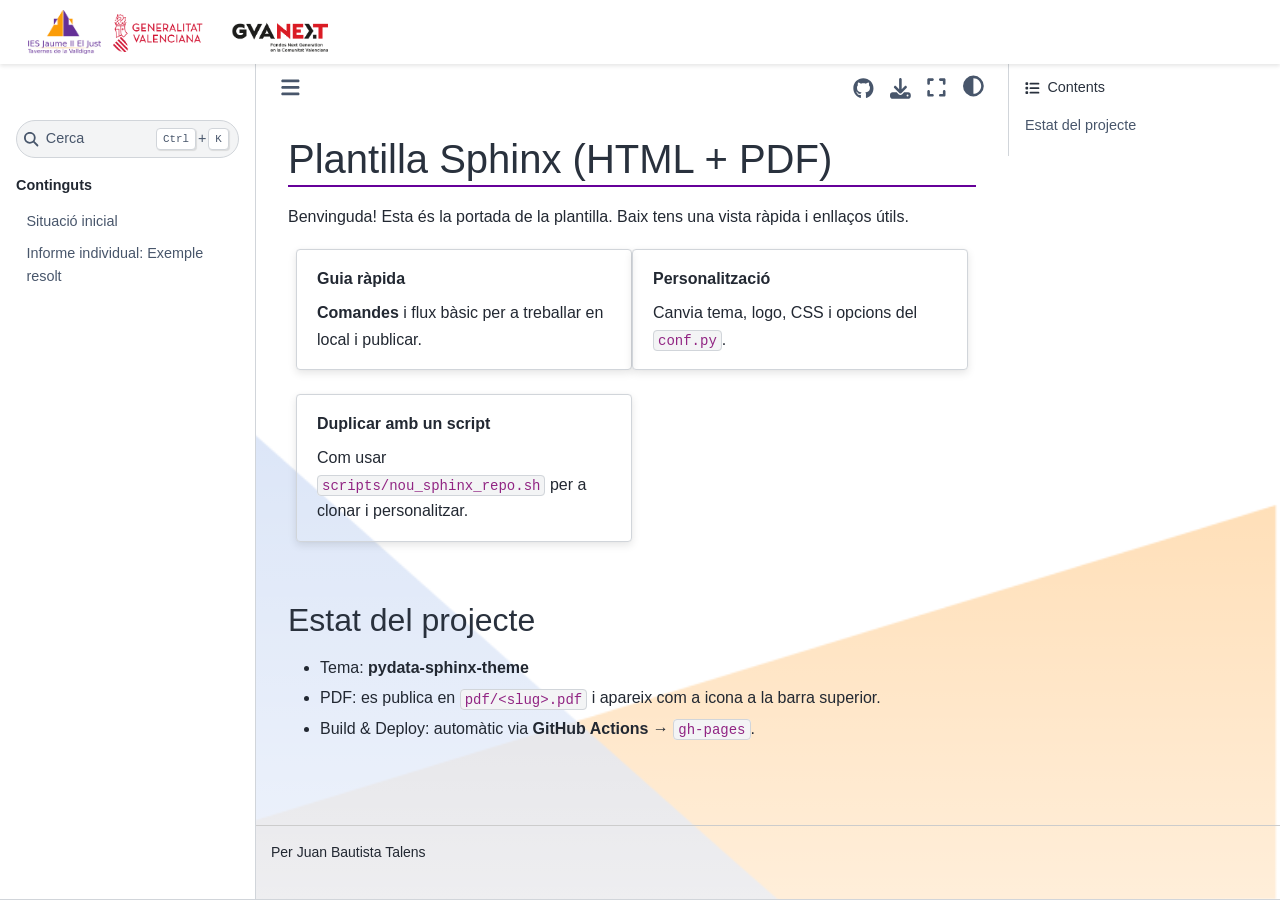
==== _index.html @ 3f4d6500 "deploy: c344a68b2ad24a6a579850b908e97fbc7876064a" ====
<!DOCTYPE html>


<html lang="ca" data-content_root="./" >

  <head>
    <meta charset="utf-8" />
    <meta name="viewport" content="width=device-width, initial-scale=1.0" /><meta name="viewport" content="width=device-width, initial-scale=1" />

    <title>Plantilla Sphinx (HTML + PDF) &#8212; Sistemes de Gestió Empresarial</title>
  
  
  
  <script data-cfasync="false">
    document.documentElement.dataset.mode = localStorage.getItem("mode") || "";
    document.documentElement.dataset.theme = localStorage.getItem("theme") || "";
  </script>
  
  <!-- Loaded before other Sphinx assets -->
  <link href="_static/styles/theme.css?digest=dfe6caa3a7d634c4db9b" rel="stylesheet" />
<link href="_static/styles/bootstrap.css?digest=dfe6caa3a7d634c4db9b" rel="stylesheet" />
<link href="_static/styles/pydata-sphinx-theme.css?digest=dfe6caa3a7d634c4db9b" rel="stylesheet" />

  
  <link href="_static/vendor/fontawesome/6.5.2/css/all.min.css?digest=dfe6caa3a7d634c4db9b" rel="stylesheet" />
  <link rel="preload" as="font" type="font/woff2" crossorigin href="_static/vendor/fontawesome/6.5.2/webfonts/fa-solid-900.woff2" />
<link rel="preload" as="font" type="font/woff2" crossorigin href="_static/vendor/fontawesome/6.5.2/webfonts/fa-brands-400.woff2" />
<link rel="preload" as="font" type="font/woff2" crossorigin href="_static/vendor/fontawesome/6.5.2/webfonts/fa-regular-400.woff2" />

    <link rel="stylesheet" type="text/css" href="_static/pygments.css?v=8f2a1f02" />
    <link rel="stylesheet" type="text/css" href="_static/styles/sphinx-book-theme.css?v=eba8b062" />
    <link rel="stylesheet" type="text/css" href="_static/copybutton.css?v=76b2166b" />
    <link rel="stylesheet" type="text/css" href="_static/sphinx-design.min.css?v=95c83b7e" />
    <link rel="stylesheet" type="text/css" href="_static/assets/stylesheets/extracsspdf.css?v=471b9758" />
    <link rel="stylesheet" type="text/css" href="_static/assets/stylesheets/customs.css" />
    <link rel="stylesheet" type="text/css" href="_static/assets/stylesheets/extra.css?v=d8f2a1f1" />
  
  <!-- Pre-loaded scripts that we'll load fully later -->
  <link rel="preload" as="script" href="_static/scripts/bootstrap.js?digest=dfe6caa3a7d634c4db9b" />
<link rel="preload" as="script" href="_static/scripts/pydata-sphinx-theme.js?digest=dfe6caa3a7d634c4db9b" />
  <script src="_static/vendor/fontawesome/6.5.2/js/all.min.js?digest=dfe6caa3a7d634c4db9b"></script>

    <script src="_static/documentation_options.js?v=b75b09d5"></script>
    <script src="_static/doctools.js?v=9bcbadda"></script>
    <script src="_static/sphinx_highlight.js?v=dc90522c"></script>
    <script src="_static/clipboard.min.js?v=a7894cd8"></script>
    <script src="_static/copybutton.js?v=f281be69"></script>
    <script src="_static/scripts/sphinx-book-theme.js?v=887ef09a"></script>
    <script src="_static/translations.js?v=5e30842e"></script>
    <script src="_static/design-tabs.js?v=f930bc37"></script>
    <script>DOCUMENTATION_OPTIONS.pagename = '_index';</script>
    <link rel="icon" href="_static/logo50.ico"/>
    <link rel="index" title="Índex" href="genindex.html" />
    <link rel="search" title="Cerca" href="search.html" />
  
  <meta name="viewport" content="width=device-width, initial-scale=1"/>
  <meta name="docsearch:language" content="ca"/>
  <link rel="stylesheet" href="_static/assets/stylesheets/zz-override.css">

  </head>
  
  
  <body data-bs-spy="scroll" data-bs-target=".bd-toc-nav" data-offset="180" data-bs-root-margin="0px 0px -60%" data-default-mode="">

  
  
  <div id="pst-skip-link" class="skip-link d-print-none"><a href="#main-content">Salta al contingut principal</a></div>
  
  <div id="pst-scroll-pixel-helper"></div>
  
  <button type="button" class="btn rounded-pill" id="pst-back-to-top">
    <i class="fa-solid fa-arrow-up"></i>Torna a l'inici</button>

  
  <input type="checkbox"
          class="sidebar-toggle"
          id="pst-primary-sidebar-checkbox"/>
  <label class="overlay overlay-primary" for="pst-primary-sidebar-checkbox"></label>
  
  <input type="checkbox"
          class="sidebar-toggle"
          id="pst-secondary-sidebar-checkbox"/>
  <label class="overlay overlay-secondary" for="pst-secondary-sidebar-checkbox"></label>
  
  <div class="search-button__wrapper">
    <div class="search-button__overlay"></div>
    <div class="search-button__search-container">
<form class="bd-search d-flex align-items-center"
      action="search.html"
      method="get">
  <i class="fa-solid fa-magnifying-glass"></i>
  <input type="search"
         class="form-control"
         name="q"
         id="search-input"
         placeholder="Search..."
         aria-label="Search..."
         autocomplete="off"
         autocorrect="off"
         autocapitalize="off"
         spellcheck="false"/>
  <span class="search-button__kbd-shortcut"><kbd class="kbd-shortcut__modifier">Ctrl</kbd>+<kbd>K</kbd></span>
</form></div>
  </div>

  <div class="pst-async-banner-revealer d-none">
  <aside id="bd-header-version-warning" class="d-none d-print-none" aria-label="Alerta sobre la versió"></aside>
</div>

  
    <header class="bd-header navbar navbar-expand-lg bd-navbar d-print-none">
<div class="bd-header__inner bd-page-width">
  <button class="pst-navbar-icon sidebar-toggle primary-toggle" aria-label="Navegació del lloc">
    <span class="fa-solid fa-bars"></span>
  </button>
  
  
  <div class="col-lg-3 navbar-header-items__start">
    
      <div class="navbar-item"><div class="jb-navbar-logos">
  <!-- Logo del centre: només en mòbil -->
  <a href="https://portal.edu.gva.es/iesjaumeeljust/" target="_blank" aria-label="IES Jaume II El Just">
    <img class="logo-just only-mobile"
         src="_static/assets/img/logos/logoJust.png"
         alt="IES Jaume II El Just">
  </a>

  <!-- GVA Next: en tots els trams -->
  <a href="httpsvaoberta.gva.es/va/web/nextgeneration" target="_blank" aria-label="GVA Next">
    <img class="logo-gvanext"
         src="_static/assets/img/logos/GvaNext.png"
         alt="GVA Next">
  </a>
</div></div>
    
  </div>
  
  <div class="col-lg-9 navbar-header-items">
    
    
  </div>
  
  

  
    <button class="pst-navbar-icon sidebar-toggle secondary-toggle" aria-label="Continguts de la pàgina">
      <span class="fa-solid fa-outdent"></span>
    </button>
  
</div>

    </header>
  

  <div class="bd-container">
    <div class="bd-container__inner bd-page-width">
      
      
      
        
      
      <div class="bd-sidebar-primary bd-sidebar">
        

  
  <div class="sidebar-header-items sidebar-primary__section">
    
    
    
    
  </div>
  
    <div class="sidebar-primary-items__start sidebar-primary__section">
        <div class="sidebar-primary-item">

  
    
  

<a class="navbar-brand logo" href="index.html">
  
  
  
  
  
    
    
      
    
    
    <img src="_static/logoJust.png" class="logo__image only-light" alt="Sistemes de Gestió Empresarial - Home"/>
    <script>document.write(`<img src="_static/logoJust.png" class="logo__image only-dark" alt="Sistemes de Gestió Empresarial - Home"/>`);</script>
  
  
</a></div>
        <div class="sidebar-primary-item">

 <script>
 document.write(`
   <button class="btn search-button-field search-button__button" title="Cerca" aria-label="Cerca" data-bs-placement="bottom" data-bs-toggle="tooltip">
    <i class="fa-solid fa-magnifying-glass"></i>
    <span class="search-button__default-text">Cerca</span>
    <span class="search-button__kbd-shortcut"><kbd class="kbd-shortcut__modifier">Ctrl</kbd>+<kbd class="kbd-shortcut__modifier">K</kbd></span>
   </button>
 `);
 </script></div>
        <div class="sidebar-primary-item"><nav class="bd-links bd-docs-nav" aria-label="Main">
    <div class="bd-toc-item navbar-nav active">
        <p aria-level="2" class="caption" role="heading"><span class="caption-text">Continguts</span></p>
<ul class="nav bd-sidenav">
<li class="toctree-l1"><a class="reference internal" href="situacio.html">Situació inicial</a></li>
<li class="toctree-l1"><a class="reference internal" href="informe.html">Informe individual: Exemple resolt</a></li>
</ul>

    </div>
</nav></div>
    </div>
  
  
  <div class="sidebar-primary-items__end sidebar-primary__section">
  </div>
  
  <div id="rtd-footer-container"></div>


      </div>
      
      <main id="main-content" class="bd-main" role="main">
        
        

<div class="sbt-scroll-pixel-helper"></div>

          <div class="bd-content">
            <div class="bd-article-container">
              
              <div class="bd-header-article d-print-none">
<div class="header-article-items header-article__inner">
  
    <div class="header-article-items__start">
      
        <div class="header-article-item"><button class="sidebar-toggle primary-toggle btn btn-sm" title="Toggle primary sidebar" data-bs-placement="bottom" data-bs-toggle="tooltip">
  <span class="fa-solid fa-bars"></span>
</button></div>
      
    </div>
  
  
    <div class="header-article-items__end">
      
        <div class="header-article-item">

<div class="article-header-buttons">





<div class="dropdown dropdown-source-buttons">
  <button class="btn dropdown-toggle" type="button" data-bs-toggle="dropdown" aria-expanded="false" aria-label="Source repositories">
    <i class="fab fa-github"></i>
  </button>
  <ul class="dropdown-menu">
      
      
      
      <li><a href="https://github.com/juatafe/2nDAM-SGE" target="_blank"
   class="btn btn-sm btn-source-repository-button dropdown-item"
   title="Dipòsit de fonts"
   data-bs-placement="left" data-bs-toggle="tooltip"
>
  

<span class="btn__icon-container">
  <i class="fab fa-github"></i>
  </span>
<span class="btn__text-container">Repository</span>
</a>
</li>
      
      
      
      
      <li><a href="https://github.com/juatafe/2nDAM-SGE/issues/new?title=Issue%20on%20page%20%2F_index.html&body=Your%20issue%20content%20here." target="_blank"
   class="btn btn-sm btn-source-issues-button dropdown-item"
   title="Obriu un número"
   data-bs-placement="left" data-bs-toggle="tooltip"
>
  

<span class="btn__icon-container">
  <i class="fas fa-lightbulb"></i>
  </span>
<span class="btn__text-container">Open issue</span>
</a>
</li>
      
  </ul>
</div>






<div class="dropdown dropdown-download-buttons">
  <button class="btn dropdown-toggle" type="button" data-bs-toggle="dropdown" aria-expanded="false" aria-label="Descarregueu aquesta pàgina">
    <i class="fas fa-download"></i>
  </button>
  <ul class="dropdown-menu">
      
      
      
      <li><a href="_sources/_index.md" target="_blank"
   class="btn btn-sm btn-download-source-button dropdown-item"
   title="Baixeu el fitxer font"
   data-bs-placement="left" data-bs-toggle="tooltip"
>
  

<span class="btn__icon-container">
  <i class="fas fa-file"></i>
  </span>
<span class="btn__text-container">.md</span>
</a>
</li>
      
      
      
      
      <li>
<button onclick="window.print()"
  class="btn btn-sm btn-download-pdf-button dropdown-item"
  title="Imprimeix a PDF"
  data-bs-placement="left" data-bs-toggle="tooltip"
>
  

<span class="btn__icon-container">
  <i class="fas fa-file-pdf"></i>
  </span>
<span class="btn__text-container">.pdf</span>
</button>
</li>
      
  </ul>
</div>




<button onclick="toggleFullScreen()"
  class="btn btn-sm btn-fullscreen-button"
  title="Fullscreen mode"
  data-bs-placement="bottom" data-bs-toggle="tooltip"
>
  

<span class="btn__icon-container">
  <i class="fas fa-expand"></i>
  </span>

</button>



<script>
document.write(`
  <button class="btn btn-sm nav-link pst-navbar-icon theme-switch-button" title="clar/fosc" aria-label="clar/fosc" data-bs-placement="bottom" data-bs-toggle="tooltip">
    <i class="theme-switch fa-solid fa-sun fa-lg" data-mode="light"></i>
    <i class="theme-switch fa-solid fa-moon fa-lg" data-mode="dark"></i>
    <i class="theme-switch fa-solid fa-circle-half-stroke fa-lg" data-mode="auto"></i>
  </button>
`);
</script>


<script>
document.write(`
  <button class="btn btn-sm pst-navbar-icon search-button search-button__button" title="Cerca" aria-label="Cerca" data-bs-placement="bottom" data-bs-toggle="tooltip">
    <i class="fa-solid fa-magnifying-glass fa-lg"></i>
  </button>
`);
</script>
<button class="sidebar-toggle secondary-toggle btn btn-sm" title="Toggle secondary sidebar" data-bs-placement="bottom" data-bs-toggle="tooltip">
    <span class="fa-solid fa-list"></span>
</button>
</div></div>
      
    </div>
  
</div>
</div>
              
              

<div id="jb-print-docs-body" class="onlyprint">
    <h1>Plantilla Sphinx (HTML + PDF)</h1>
    <!-- Table of contents -->
    <div id="print-main-content">
        <div id="jb-print-toc">
            
            <div>
                <h2> Contents </h2>
            </div>
            <nav aria-label="Page">
                <ul class="visible nav section-nav flex-column">
<li class="toc-h2 nav-item toc-entry"><a class="reference internal nav-link" href="#estat-del-projecte">Estat del projecte</a></li>
</ul>
            </nav>
        </div>
    </div>
</div>

              
                
<div id="searchbox"></div>
                <article class="bd-article">
                  
  <section id="plantilla-sphinx-html-pdf">
<h1>Plantilla Sphinx (HTML + PDF)<a class="headerlink" href="#plantilla-sphinx-html-pdf" title="Enllaça amb aquesta capçalera">#</a></h1>
<p>Benvinguda! Esta és la portada de la plantilla. Baix tens una vista ràpida i enllaços útils.</p>
<div class="sd-container-fluid sd-sphinx-override sd-mb-4 docutils">
<div class="sd-row sd-row-cols-1 sd-row-cols-xs-1 sd-row-cols-sm-1 sd-row-cols-md-2 sd-row-cols-lg-2 sd-g-2 sd-g-xs-2 sd-g-sm-2 sd-g-md-2 sd-g-lg-2 docutils">
<div class="sd-card sd-sphinx-override sd-mb-3 sd-shadow-sm sd-card-hover docutils">
<div class="sd-card-body docutils">
<div class="sd-card-title sd-font-weight-bold docutils">
Guia ràpida</div>
<p class="sd-card-text"><strong>Comandes</strong> i flux bàsic per a treballar en local i publicar.</p>
</div>
<a class="sd-stretched-link sd-hide-link-text reference external" href="guia-rapida"><span>guia-rapida</span></a></div>
<div class="sd-card sd-sphinx-override sd-mb-3 sd-shadow-sm sd-card-hover docutils">
<div class="sd-card-body docutils">
<div class="sd-card-title sd-font-weight-bold docutils">
Personalització</div>
<p class="sd-card-text">Canvia tema, logo, CSS i opcions del <code class="docutils literal notranslate"><span class="pre">conf.py</span></code>.</p>
</div>
<a class="sd-stretched-link sd-hide-link-text reference external" href="personalitzacio"><span>personalitzacio</span></a></div>
<div class="sd-card sd-sphinx-override sd-mb-3 sd-shadow-sm sd-card-hover docutils">
<div class="sd-card-body docutils">
<div class="sd-card-title sd-font-weight-bold docutils">
Duplicar amb un script</div>
<p class="sd-card-text">Com usar <code class="docutils literal notranslate"><span class="pre">scripts/nou_sphinx_repo.sh</span></code> per a clonar i personalitzar.</p>
</div>
<a class="sd-stretched-link sd-hide-link-text reference external" href="duplicar-plantilla"><span>duplicar-plantilla</span></a></div>
</div>
</div>
<section id="estat-del-projecte">
<h2>Estat del projecte<a class="headerlink" href="#estat-del-projecte" title="Enllaça amb aquesta capçalera">#</a></h2>
<ul class="simple">
<li><p>Tema: <strong>pydata-sphinx-theme</strong></p></li>
<li><p>PDF: es publica en <code class="docutils literal notranslate"><span class="pre">pdf/&lt;slug&gt;.pdf</span></code> i apareix com a icona a la barra superior.</p></li>
<li><p>Build &amp; Deploy: automàtic via <strong>GitHub Actions</strong> → <code class="docutils literal notranslate"><span class="pre">gh-pages</span></code>.</p></li>
</ul>
<div class="toctree-wrapper compound">
</div>
</section>
</section>


                </article>
              

              
              
              
              
                <footer class="prev-next-footer d-print-none">
                  
<div class="prev-next-area">
</div>
                </footer>
              
            </div>
            
            
              
                <div class="bd-sidebar-secondary bd-toc"><div class="sidebar-secondary-items sidebar-secondary__inner">


  <div class="sidebar-secondary-item">
  <div class="page-toc tocsection onthispage">
    <i class="fa-solid fa-list"></i> Contents
  </div>
  <nav class="bd-toc-nav page-toc">
    <ul class="visible nav section-nav flex-column">
<li class="toc-h2 nav-item toc-entry"><a class="reference internal nav-link" href="#estat-del-projecte">Estat del projecte</a></li>
</ul>
  </nav></div>

</div></div>
              
            
          </div>
          <footer class="bd-footer-content">
            
<div class="bd-footer-content__inner container">
  
  <div class="footer-item">
    
<p class="component-author">
Per Juan Bautista Talens
</p>

  </div>
  
  <div class="footer-item">
    

  </div>
  
  <div class="footer-item">
    
  </div>
  
  <div class="footer-item">
    
  </div>
  
</div>
          </footer>
        

      </main>
    </div>
  </div>
  
  <!-- Scripts loaded after <body> so the DOM is not blocked -->
  <script src="_static/scripts/bootstrap.js?digest=dfe6caa3a7d634c4db9b"></script>
<script src="_static/scripts/pydata-sphinx-theme.js?digest=dfe6caa3a7d634c4db9b"></script>

  <footer class="bd-footer">
  </footer>
  </body>
</html>
---- _static/styles/theme.css ----
/* Provided by Sphinx's 'basic' theme, and included in the final set of assets */
@import "../basic.css";
---- _static/styles/pydata-sphinx-theme.css ----
html{--pst-header-height:4rem;--pst-header-article-height:calc(var(--pst-header-height)*2/3);--pst-sidebar-secondary:17rem;--pst-font-size-base:1rem;--pst-font-size-h1:2.5rem;--pst-font-size-h2:2rem;--pst-font-size-h3:1.75rem;--pst-font-size-h4:1.5rem;--pst-font-size-h5:1.25rem;--pst-font-size-h6:1.1rem;--pst-font-size-milli:0.9rem;--pst-sidebar-font-size:0.9rem;--pst-sidebar-font-size-mobile:1.1rem;--pst-sidebar-header-font-size:1.2rem;--pst-sidebar-header-font-weight:600;--pst-admonition-font-weight-heading:600;--pst-font-weight-caption:300;--pst-font-weight-heading:400;--pst-font-family-base-system:-apple-system,"BlinkMacSystemFont","Segoe UI","Helvetica Neue","Arial",sans-serif,"Apple Color Emoji","Segoe UI Emoji","Segoe UI Symbol";--pst-font-family-monospace-system:"SFMono-Regular","Menlo","Consolas","Monaco","Liberation Mono","Lucida Console",monospace;--pst-font-family-base:var(--pst-font-family-base-system);--pst-font-family-heading:var(--pst-font-family-base-system);--pst-font-family-monospace:var(--pst-font-family-monospace-system);--pst-font-size-icon:1.5rem;--pst-icon-check-circle:"";--pst-icon-info-circle:"";--pst-icon-exclamation-triangle:"";--pst-icon-exclamation-circle:"";--pst-icon-times-circle:"";--pst-icon-lightbulb:"";--pst-icon-download:"";--pst-icon-angle-left:"";--pst-icon-angle-right:"";--pst-icon-external-link:"";--pst-icon-search-minus:"";--pst-icon-github:"";--pst-icon-gitlab:"";--pst-icon-share:"";--pst-icon-bell:"";--pst-icon-pencil:"";--pst-breadcrumb-divider:"";--pst-icon-admonition-default:var(--pst-icon-bell);--pst-icon-admonition-note:var(--pst-icon-info-circle);--pst-icon-admonition-attention:var(--pst-icon-exclamation-circle);--pst-icon-admonition-caution:var(--pst-icon-exclamation-triangle);--pst-icon-admonition-warning:var(--pst-icon-exclamation-triangle);--pst-icon-admonition-danger:var(--pst-icon-exclamation-triangle);--pst-icon-admonition-error:var(--pst-icon-times-circle);--pst-icon-admonition-hint:var(--pst-icon-lightbulb);--pst-icon-admonition-tip:var(--pst-icon-lightbulb);--pst-icon-admonition-important:var(--pst-icon-exclamation-circle);--pst-icon-admonition-seealso:var(--pst-icon-share);--pst-icon-admonition-todo:var(--pst-icon-pencil);--pst-icon-versionmodified-default:var(--pst-icon-exclamation-circle);--pst-icon-versionmodified-added:var(--pst-icon-exclamation-circle);--pst-icon-versionmodified-changed:var(--pst-icon-exclamation-circle);--pst-icon-versionmodified-deprecated:var(--pst-icon-exclamation-circle);font-size:var(--pst-font-size-base);scroll-padding-top:calc(var(--pst-header-height) + 1rem)}body{background-color:var(--pst-color-background);color:var(--pst-color-text-base);display:flex;flex-direction:column;font-family:var(--pst-font-family-base);font-weight:400;line-height:1.65;min-height:100vh}body::-webkit-scrollbar-track{background-color:var(--pst-color-background)}p{font-size:1em;margin-bottom:1.15rem}p.rubric{border-bottom:1px solid var(--pst-color-border)}p.centered{text-align:center}a{word-wrap:break-word;color:var(--pst-color-link);text-decoration:underline;text-decoration-thickness:max(1px,.0625rem);text-underline-offset:.1578em}a:hover{color:var(--pst-color-link-hover);text-decoration-skip-ink:none;text-decoration-thickness:max(3px,.1875rem,.12em)}a:active,a:visited{color:var(--pst-color-link)}a:visited:hover{color:var(--pst-color-link-hover)}a.headerlink{color:var(--pst-color-secondary);font-size:.8em;margin-left:.2em;opacity:.7;padding:0 4px;text-decoration:none;transition:all .2s ease-out;user-select:none}a.headerlink:hover{opacity:1}a.github:before,a.gitlab:before{color:var(--pst-color-text-muted);font:var(--fa-font-brands);margin-right:.25rem}a.github:before{content:var(--pst-icon-github)}a.gitlab:before{content:var(--pst-icon-gitlab)}h1,h2,h3,h4,h5,h6{font-family:var(--pst-font-family-heading);font-weight:var(--pst-font-weight-heading);line-height:1.15;margin:2.75rem 0 1.05rem}h1{font-size:var(--pst-font-size-h1);margin-top:0}h1,h2{color:var(--pst-heading-color)}h2{font-size:var(--pst-font-size-h2)}h3{font-size:var(--pst-font-size-h3)}h3,h4{color:var(--pst-heading-color)}h4{font-size:var(--pst-font-size-h4)}h5{font-size:var(--pst-font-size-h5)}h5,h6{color:var(--pst-color-text-base)}h6{font-size:var(--pst-font-size-h6)}.text_small,small{font-size:var(--pst-font-size-milli)}hr{border:0;border-top:1px solid var(--pst-color-border)}code,kbd,pre,samp{font-family:var(--pst-font-family-monospace)}kbd{background-color:var(--pst-color-on-background);color:var(--pst-color-text-muted)}kbd:not(.compound){border:1px solid var(--pst-color-border);box-shadow:1px 1px 1px var(--pst-color-shadow);margin:0 .1rem;padding:.1rem .4rem}code{color:var(--pst-color-inline-code)}pre{background-color:var(--pst-color-surface);border:1px solid var(--pst-color-border);border-radius:.25rem;color:var(--pst-color-text-base);line-height:1.2em;margin:1.5em 0;padding:1rem}pre .linenos{opacity:.8;padding-right:10px}#pst-back-to-top{background-color:var(--pst-color-secondary);border:none;color:var(--pst-color-secondary-text);display:none;left:50vw;position:fixed;top:90vh;transform:translate(-50%);z-index:1080}#pst-back-to-top .fa-arrow-up{margin-inline-end:.5em}#pst-back-to-top:hover{background-color:var(--pst-violet-600);color:var(--pst-color-link-hover);color:var(--pst-color-secondary-text);text-decoration:underline;text-decoration-skip-ink:none;text-decoration-thickness:max(1px,.0625rem);text-decoration-thickness:max(3px,.1875rem,.12em);text-decoration-thickness:1px;text-underline-offset:.1578em}#pst-back-to-top:focus-visible{box-shadow:none;outline:var(--pst-color-accent) solid .1875rem;outline-color:var(--pst-color-secondary);outline-offset:.1875rem}:focus-visible{box-shadow:none;outline:var(--pst-color-accent) solid .1875rem}.skip-link{background-color:var(--pst-color-warning);border-bottom:1px solid var(--pst-color-border);left:0;padding:.5rem;position:fixed;right:0;text-align:center;top:0;transform:translateY(-100%);transition:transform .15s ease-in-out;z-index:1055}.skip-link:focus-within{transform:translateY(0)}.skip-link a{color:var(--pst-color-warning-text)!important}.skip-link a:focus-visible{outline-color:#14181e}.bd-container{display:flex;flex-grow:1;justify-content:center}.bd-container .bd-container__inner{display:flex}.bd-page-width{width:100%}@media(min-width:960px){.bd-page-width{max-width:88rem}}.pst-async-banner-revealer{height:0;overflow:hidden;transition:height .3s ease-in-out}@media(prefers-reduced-motion){.pst-async-banner-revealer{transition:none}}#bd-header-version-warning,.bd-header-announcement{align-items:center;display:flex;justify-content:center;min-height:3rem;padding:.5rem 12.5%;position:relative;text-align:center;width:100%}@media(max-width:959.98px){#bd-header-version-warning,.bd-header-announcement{padding:.5rem 2%}}#bd-header-version-warning p,.bd-header-announcement p{font-weight:700;margin:0}#bd-header-version-warning a,.bd-header-announcement a{color:var(--pst-color-inline-code-links)}#bd-header-version-warning .pst-button-link-to-stable-version,.bd-header-announcement .pst-button-link-to-stable-version{background-color:var(--pst-color-danger);border-color:var(--pst-color-danger);border-radius:.25rem;box-shadow:0 .2rem .5rem var(--pst-color-shadow),0 0 .0625rem var(--pst-color-shadow)!important;color:var(--pst-color-danger-text)}#bd-header-version-warning .pst-button-link-to-stable-version:hover,.bd-header-announcement .pst-button-link-to-stable-version:hover{background-color:var(--pst-color-danger-highlight);border-color:var(--pst-color-danger-highlight);color:var(--pst-color-danger-text)}#bd-header-version-warning .pst-button-link-to-stable-version:focus-visible,.bd-header-announcement .pst-button-link-to-stable-version:focus-visible{outline:.1875rem solid var(--pst-color-danger);outline-offset:.1875rem}.bd-header-announcement{background-color:var(--pst-color-secondary-bg)}#bd-header-version-warning{background-color:var(--pst-color-danger-bg)}.bd-main{display:flex;flex-direction:column;flex-grow:1;min-width:0}.bd-main .bd-content{display:flex;height:100%;justify-content:center}.bd-main .bd-content .bd-article-container{display:flex;flex-direction:column;justify-content:start;max-width:60em;overflow-x:auto;padding:1rem;width:100%}@media(min-width:1200px){.bd-main .bd-content .bd-article-container .bd-article{padding-left:2rem;padding-top:1.5rem}}.bd-footer{border-top:1px solid var(--pst-color-border);width:100%}.bd-footer .bd-footer__inner{display:flex;flex-grow:1;margin:auto;padding:1rem}.bd-footer .footer-items__center,.bd-footer .footer-items__end,.bd-footer .footer-items__start{display:flex;flex-direction:column;flex-grow:1;gap:.5rem;justify-content:center}.bd-footer .footer-items__center{text-align:center}.bd-footer .footer-items__end{text-align:end}.bd-footer .footer-item p{margin-bottom:0}.bd-footer-article{margin-top:auto}.bd-footer-article .footer-article-items{display:flex;flex-direction:column}.bd-footer-content .footer-content-items{display:flex;flex-direction:column;margin-top:auto}.bd-header{background-color:var(--pst-color-on-background)!important;box-shadow:0 .125rem .25rem 0 var(--pst-color-shadow);justify-content:center;max-width:100vw;padding:0;position:sticky;top:0;width:100%;z-index:1030}.bd-header .bd-header__inner{align-items:center;display:flex;height:fit-content;padding-left:1rem;padding-right:1rem}.bd-header :focus-visible{border-radius:.125rem}.bd-header .navbar-item{align-items:center;display:flex;height:var(--pst-header-height);max-height:var(--pst-header-height)}.bd-header .navbar-header-items{display:none;flex-shrink:1}@media(min-width:960px){.bd-header .navbar-header-items{display:inherit;flex-grow:1;padding:0 0 0 .5rem}}.bd-header .navbar-header-items__center,.bd-header .navbar-header-items__end,.bd-header .navbar-header-items__start{align-items:center;display:flex;flex-flow:wrap;row-gap:0}.bd-header .navbar-header-items__center,.bd-header .navbar-header-items__end{column-gap:1rem}.bd-header .navbar-header-items__start{flex-shrink:0;gap:.5rem;margin-right:auto}.bd-header .navbar-header-items__end{justify-content:end}.bd-header ul.navbar-nav{display:flex}@media(min-width:960px){.bd-header ul.navbar-nav{align-items:baseline}}.bd-header ul.navbar-nav>li.nav-item{margin-inline:2px}.bd-header ul.navbar-nav>li.nav-item>.nav-link{color:var(--pst-color-text-muted);padding-inline:6px;position:relative}.bd-header ul.navbar-nav>li.nav-item>.nav-link:before{background-color:transparent;content:"";display:block;inset:0;bottom:calc(max(3px, .1875rem, .12em)*-1);margin:max(3px,.1875rem,.12em) 0;position:absolute}.bd-header ul.navbar-nav>li.nav-item>.nav-link:hover{color:var(--pst-color-secondary);text-decoration:none}.bd-header ul.navbar-nav>li.nav-item>.nav-link:hover:before{border-bottom:max(3px,.1875rem,.12em) solid var(--pst-color-secondary)}.bd-header ul.navbar-nav>li.nav-item>.nav-link:focus-visible{box-shadow:none;outline:3px solid var(--pst-color-accent);outline-offset:3px}.bd-header ul.navbar-nav>li.nav-item.current>.nav-link{color:var(--pst-color-primary)}.bd-header ul.navbar-nav>li.nav-item.current>.nav-link:before{border-bottom:3px solid var(--pst-color-primary)}.bd-header ul.navbar-nav>li.nav-item.dropdown{margin-inline:4px}.bd-header ul.navbar-nav>li.nav-item.dropdown button{padding-inline:8px}.bd-header ul.navbar-nav>li.nav-item.dropdown>.dropdown-toggle{border-radius:.125rem;color:var(--pst-color-text-muted)}.bd-header ul.navbar-nav>li.nav-item.dropdown>.dropdown-toggle:focus-visible{box-shadow:0 0 0 .1875rem var(--pst-color-accent)}.bd-header ul.navbar-nav>li.nav-item.dropdown>.dropdown-toggle:hover{box-shadow:0 0 0 .1875rem var(--pst-color-link-hover);color:var(--pst-color-text-base);text-decoration:none}.bd-header ul.navbar-nav li a.nav-link.dropdown-item{color:var(--pst-color-text-muted);text-decoration:none}.bd-header ul.navbar-nav li a.nav-link.dropdown-item:hover{color:var(--pst-color-link-hover);text-decoration:underline;text-decoration-skip-ink:none;text-decoration-thickness:max(1px,.0625rem);text-decoration-thickness:max(3px,.1875rem,.12em);text-underline-offset:.1578em}.bd-header ul.navbar-nav .dropdown button{border:none;display:unset}.bd-header ul.navbar-nav .dropdown button:hover{color:var(--pst-color-link-hover);text-decoration:underline;text-decoration-skip-ink:none;text-decoration-thickness:max(1px,.0625rem);text-decoration-thickness:max(3px,.1875rem,.12em);text-underline-offset:.1578em}.bd-header ul.navbar-nav .dropdown .dropdown-menu{background-color:var(--pst-color-on-background);border:1px solid var(--pst-color-border);box-shadow:0 0 .3rem .1rem var(--pst-color-shadow);margin:.5rem 0;min-width:20rem;padding:.5rem 0;z-index:1070}.bd-header ul.navbar-nav .dropdown .dropdown-menu .dropdown-item{padding:.25rem 1.5rem}.bd-header ul.navbar-nav .dropdown .dropdown-menu .dropdown-item:focus:not(:hover,:active){background-color:inherit}.bd-header ul.navbar-nav .dropdown .dropdown-menu .dropdown-item:focus-visible{z-index:10}.bd-header ul.navbar-nav .dropdown .dropdown-menu:not(.show){display:none}.bd-header button.sidebar-toggle{background-color:inherit;color:var(--pst-color-muted);font-size:var(--pst-font-size-icon);margin-bottom:0;padding:.5rem}.bd-header button.primary-toggle{margin-right:1rem}@media(min-width:960px){.bd-header button.primary-toggle{display:none}}.bd-header button.secondary-toggle{margin-left:1rem}@media(min-width:1200px){.bd-header button.secondary-toggle{display:none}}@media(min-width:960px){.navbar-center-items .navbar-item{display:inline-block}}.nav-link{transition:none}.nav-link:hover{color:var(--pst-color-link-hover);text-decoration:underline;text-decoration-skip-ink:none;text-decoration-thickness:max(1px,.0625rem);text-decoration-thickness:max(3px,.1875rem,.12em);text-underline-offset:.1578em}.nav-link.nav-external:after{content:var(--pst-icon-external-link);font:var(--fa-font-solid);font-size:.75em;margin-left:.3em}.bd-navbar-elements li.nav-item i{font-size:.7rem;padding-left:2px;vertical-align:middle}.navbar-persistent--mobile{margin-left:auto}@media(min-width:960px){.navbar-persistent--mobile{display:none}}.navbar-persistent--container{display:none}@media(min-width:960px){.navbar-persistent--container{display:flex}}.header-article__inner{display:flex;padding:0 .5rem}.header-article__inner .header-article-item{height:var(--pst-header-article-height);min-height:var(--pst-header-article-height)}.header-article__inner .header-article-items__end,.header-article__inner .header-article-items__start{align-items:start;display:flex;gap:.5rem}.header-article__inner .header-article-items__end{margin-left:auto}.bd-sidebar-primary{background-color:var(--pst-color-background);border-right:1px solid var(--pst-color-border);display:flex;flex:0 0 auto;flex-direction:column;font-size:var(--pst-sidebar-font-size-mobile);gap:1rem;max-height:calc(100vh - var(--pst-header-height));overflow-y:auto;padding:2rem 1rem 1rem;position:sticky;top:var(--pst-header-height);width:25%}@media(min-width:960px){.bd-sidebar-primary{font-size:var(--pst-sidebar-font-size)}}.bd-sidebar-primary :focus-visible{border-radius:.125rem}.bd-sidebar-primary .nav-link{font-size:var(--pst-sidebar-font-size-mobile)}.bd-sidebar-primary.no-sidebar{border-right:0}@media(min-width:960px){.bd-sidebar-primary.hide-on-wide{display:none}}.bd-sidebar-primary h1,.bd-sidebar-primary h2,.bd-sidebar-primary h3,.bd-sidebar-primary h4{color:var(--pst-color-text-base)}.bd-sidebar-primary .sidebar-primary-items__end .sidebar-primary-item,.bd-sidebar-primary .sidebar-primary-items__start .sidebar-primary-item{padding:.5rem 0}.bd-sidebar-primary .sidebar-header-items{display:flex;flex-direction:column}.bd-sidebar-primary .sidebar-header-items .sidebar-header-items__title{color:var(--pst-color-text-base);font-size:var(--pst-sidebar-header-font-size);font-weight:var(--pst-sidebar-header-font-weight);margin-bottom:.5rem}.bd-sidebar-primary .sidebar-header-items .nav-item.dropdown button{display:none}.bd-sidebar-primary .sidebar-header-items .nav-item.dropdown .dropdown-menu{background-color:inherit;border:none;display:flex;flex-direction:column;font-size:inherit;margin:0;padding:0}.bd-sidebar-primary .sidebar-header-items .nav-item.dropdown .dropdown-menu .dropdown-item:focus,.bd-sidebar-primary .sidebar-header-items .nav-item.dropdown .dropdown-menu .dropdown-item:hover{background-color:unset}.bd-sidebar-primary .sidebar-header-items .bd-navbar-elements .nav-link:focus-visible{box-shadow:none;outline:var(--pst-color-accent) solid .1875rem;outline-offset:.1875rem}.bd-sidebar-primary .sidebar-header-items .sidebar-header-items__center{display:flex;flex-direction:column}.bd-sidebar-primary .sidebar-header-items .sidebar-header-items__end{align-items:center;display:flex;gap:1rem}@media(min-width:960px){.bd-sidebar-primary .sidebar-header-items{display:none}}.bd-sidebar-primary .sidebar-primary-items__start{border-top:1px solid var(--pst-color-border)}@media(min-width:960px){.bd-sidebar-primary .sidebar-primary-items__start{border-top:none}}.bd-sidebar-primary .sidebar-primary-items__end{margin-bottom:1em;margin-top:auto}.bd-sidebar-primary .list-caption{list-style:none;padding-left:0}.bd-sidebar-primary .list-caption li.toctree-l0.has-children>details>summary{align-items:baseline;display:flex;height:auto;justify-content:space-between;position:relative;width:auto}.bd-sidebar-primary .list-caption li.toctree-l0.has-children>details>summary .toctree-toggle{flex:0 0 auto}.bd-sidebar-primary .list-caption li.toctree-l0.has-children>details>summary .toctree-toggle .fa-chevron-down{font-size:1rem}.bd-sidebar-primary li.has-children{position:relative}.bd-sidebar-primary li.has-children .caption,.bd-sidebar-primary li.has-children>.reference{margin-right:calc(30px + .1875rem);padding-top:.25rem}.bd-sidebar-primary li.has-children>details>summary{list-style:none}.bd-sidebar-primary li.has-children>details>summary::-webkit-details-marker{display:none}.bd-sidebar-primary li.has-children>details>summary:focus-visible{outline:none}.bd-sidebar-primary li.has-children>details>summary:focus-visible>.toctree-toggle{outline:var(--pst-color-accent) solid .1875rem;outline-offset:-.1875rem}.bd-sidebar-primary li.has-children>details>summary .toctree-toggle{align-items:center;cursor:pointer;display:inline-flex;height:30px;justify-content:center;position:absolute;right:0;top:0;width:30px}.bd-sidebar-primary li.has-children>details>summary .toctree-toggle .fa-chevron-down{font-size:.75rem}.bd-sidebar-primary li.has-children>details[open]>summary .fa-chevron-down{transform:rotate(180deg)}nav.bd-links{margin-right:-1rem}@media(min-width:960px){nav.bd-links{display:block}}nav.bd-links ul{display:block;list-style:none}nav.bd-links ul ul{padding:0 0 0 1rem}nav.bd-links li>a{box-shadow:none;color:var(--pst-color-text-muted);display:block;margin-right:.1875rem;padding:.25rem .65rem;text-decoration:none}nav.bd-links li>a:hover{background-color:transparent;text-decoration:underline;text-decoration-skip-ink:none;text-decoration-thickness:max(3px,.1875rem,.12em)}nav.bd-links li>a:active,nav.bd-links li>a:hover{color:var(--pst-color-link-hover)}nav.bd-links li>a:focus-visible{box-shadow:0 0 0 .1875rem var(--pst-color-accent);outline:none;z-index:10}nav.bd-links li>a.reference.external:after{content:var(--pst-icon-external-link);font:var(--fa-font-solid);font-size:.75em;margin-left:.3em}nav.bd-links .current>a{background-color:transparent;box-shadow:inset max(3px,.1875rem,.12em) 0 0 var(--pst-color-primary);color:var(--pst-color-primary);font-weight:600}nav.bd-links .current>a:focus-visible{box-shadow:inset max(3px,.1875rem,.12em) 0 0 var(--pst-color-primary),0 0 0 .1875rem var(--pst-color-accent);outline:none}nav.bd-links p.bd-links__title{font-size:var(--pst-sidebar-header-font-size)}nav.bd-links p.bd-links__title,nav.bd-links p.caption{font-weight:var(--pst-sidebar-header-font-weight);margin-bottom:.5rem}nav.bd-links p.caption{color:var(--pst-color-text-base);font-size:var(--pst-sidebar-font-size-mobile);margin-top:1.25rem;position:relative}nav.bd-links p.caption:first-child{margin-top:0}@media(min-width:960px){nav.bd-links p.caption{font-size:var(--pst-sidebar-font-size)}}.bd-sidebar-secondary{background-color:var(--pst-color-background);display:flex;flex-direction:column;flex-shrink:0;font-size:var(--pst-sidebar-font-size-mobile);max-height:calc(100vh - var(--pst-header-height));order:2;overflow-y:auto;padding:2rem 1rem 1rem;position:sticky;top:var(--pst-header-height);width:var(--pst-sidebar-secondary)}@media(min-width:1200px){.bd-sidebar-secondary{font-size:var(--pst-sidebar-font-size)}}.sidebar-secondary-item{padding:.5rem}@media(min-width:1200px){.sidebar-secondary-item{border-left:1px solid var(--pst-color-border);padding-left:1rem}}.sidebar-secondary-item i{padding-right:.5rem}input.sidebar-toggle{display:none}label.overlay{background-color:#000;height:0;left:0;opacity:.5;position:fixed;top:0;transition:opacity .2s ease-out;width:0;z-index:1050}input#pst-primary-sidebar-checkbox:checked+label.overlay.overlay-primary,input#pst-secondary-sidebar-checkbox:checked+label.overlay.overlay-secondary{height:100vh;width:100vw}input#pst-primary-sidebar-checkbox:checked~.bd-container .bd-sidebar-primary{margin-left:0;visibility:visible}input#pst-secondary-sidebar-checkbox:checked~.bd-container .bd-sidebar-secondary{margin-right:0;visibility:visible}@media(min-width:960px){.sidebar-toggle.primary-toggle{display:none}input#pst-primary-sidebar-checkbox:checked+label.overlay.overlay-primary{height:0;width:0}.bd-sidebar-primary{margin-left:0;visibility:visible}}@media(max-width:959.98px){.bd-sidebar-primary{flex-grow:.75;height:100vh;left:0;margin-left:-75%;max-height:100vh;max-width:350px;position:fixed;top:0;transition:visibility .2s ease-out,margin .2s ease-out;visibility:hidden;width:75%;z-index:1055}}@media(max-width:1199.98px){.bd-sidebar-secondary{flex-grow:.75;height:100vh;margin-right:-75%;max-height:100vh;max-width:350px;position:fixed;right:0;top:0;transition:visibility .2s ease-out,margin .2s ease-out;visibility:hidden;width:75%;z-index:1055}}ul.bd-breadcrumbs{display:flex;flex-wrap:wrap;font-size:.8rem;list-style:none;padding-left:0}ul.bd-breadcrumbs li.breadcrumb-item{align-items:center;display:flex;font-weight:700}ul.bd-breadcrumbs li.breadcrumb-item a{color:var(--pst-color-text-muted);text-decoration:none}ul.bd-breadcrumbs li.breadcrumb-item a:hover{color:var(--pst-color-link-hover);text-decoration:underline;text-decoration-skip-ink:none;text-decoration-thickness:max(1px,.0625rem);text-decoration-thickness:max(3px,.1875rem,.12em);text-underline-offset:.1578em}ul.bd-breadcrumbs li.breadcrumb-item:not(.breadcrumb-home):before{color:var(--pst-color-text-muted);content:var(--pst-breadcrumb-divider);font:var(--fa-font-solid);font-size:.8rem;padding:0 .5rem}html .pst-navbar-icon{align-items:center;border:none;border-radius:0;box-sizing:border-box;color:var(--pst-color-text-muted);display:flex;font-size:1rem;height:2.15rem;justify-content:center;line-height:1.65;min-height:24px;min-width:24px;padding:.25rem 0;position:relative}html .pst-navbar-icon:before{background-color:transparent;content:"";display:block;inset:0;bottom:calc(max(3px, .1875rem, .12em)*-1);margin:max(3px,.1875rem,.12em) 0;position:absolute}html .pst-navbar-icon:hover{color:var(--pst-color-secondary);text-decoration:none}html .pst-navbar-icon:hover:before{border-bottom:max(3px,.1875rem,.12em) solid var(--pst-color-secondary)}html .pst-navbar-icon:focus-visible{box-shadow:none;outline:3px solid var(--pst-color-accent);outline-offset:3px}ul.navbar-icon-links{align-items:center;column-gap:1rem;display:flex;flex-flow:row wrap;justify-content:space-evenly;list-style:none;margin-bottom:0;padding-left:0}ul.navbar-icon-links i.fa-brands,ul.navbar-icon-links i.fa-regular,ul.navbar-icon-links i.fa-solid{font-size:var(--pst-font-size-icon);font-style:normal;vertical-align:middle}ul.navbar-icon-links i.fa-square-twitter:before{color:#55acee}ul.navbar-icon-links i.fa-square-gitlab:before{color:#548}ul.navbar-icon-links i.fa-bitbucket:before{color:#0052cc}ul.navbar-icon-links img.icon-link-image{border-radius:.2rem;height:1.5em}ul.navbar-icon-links .fa-pydata{stroke:var(--pst-color-background);stroke-linejoin:round;stroke-width:.35}.navbar-brand{align-items:center;display:flex;flex-shrink:0;gap:.5rem;height:var(--pst-header-height);margin:0;max-height:var(--pst-header-height);padding:.5rem 0;position:relative;width:auto}.navbar-brand p{color:var(--pst-color-text-base);margin-bottom:0}.navbar-brand img{height:100%;max-width:100%;width:auto}.navbar-brand:hover,.navbar-brand:visited:hover{color:var(--pst-color-link-hover);color:var(--pst-color-text-base);text-decoration:underline;text-decoration-skip-ink:none;text-decoration-thickness:max(1px,.0625rem);text-decoration-thickness:max(3px,.1875rem,.12em);text-underline-offset:.1578em}ul.navbar-nav ul{padding:0 0 0 1rem}ul.navbar-nav li{display:flex;flex-direction:column}ul.navbar-nav li a{align-items:center;color:var(--pst-color-text-muted);display:flex;height:100%;padding-bottom:.25rem;padding-top:.25rem;text-decoration:none}ul.navbar-nav li a:hover{color:var(--pst-color-link-hover);text-decoration:underline;text-decoration-skip-ink:none;text-decoration-thickness:max(1px,.0625rem);text-decoration-thickness:max(3px,.1875rem,.12em);text-underline-offset:.1578em}.page-toc .section-nav{border-bottom:none;padding-left:0}.page-toc .section-nav ul{padding-left:1rem}.page-toc .nav-link{font-size:var(--pst-sidebar-font-size-mobile)}@media(min-width:1200px){.page-toc .nav-link{font-size:var(--pst-sidebar-font-size)}}.page-toc .onthispage{color:var(--pst-color-text-base);font-weight:var(--pst-sidebar-header-font-weight);margin-bottom:.5rem}.prev-next-area{width:100%}.prev-next-area p{color:var(--pst-color-text-muted);line-height:1.3em;margin:0 .3em}.prev-next-area i{font-size:1.2em}.prev-next-area a{align-items:center;border:none;color:var(--pst-color-text-muted);display:flex;max-width:45%;overflow-x:hidden;padding:10px;text-decoration:none}.prev-next-area a p.prev-next-title{word-wrap:break-word;color:var(--pst-color-link);font-size:1.1em;font-weight:var(--pst-admonition-font-weight-heading);text-decoration:underline;text-decoration-thickness:max(1px,.0625rem);text-underline-offset:.1578em}.prev-next-area a p.prev-next-title:hover{color:var(--pst-color-link-hover);text-decoration-skip-ink:none;text-decoration-thickness:max(3px,.1875rem,.12em)}.prev-next-area a p.prev-next-title:active,.prev-next-area a p.prev-next-title:visited{color:var(--pst-color-link)}.prev-next-area a p.prev-next-title:visited:hover{color:var(--pst-color-link-hover)}.prev-next-area a:hover p.prev-next-title,.prev-next-area a:visited:hover p.prev-next-title{color:var(--pst-color-link-hover);text-decoration:underline;text-decoration-skip-ink:none;text-decoration-thickness:max(1px,.0625rem);text-decoration-thickness:max(3px,.1875rem,.12em);text-underline-offset:.1578em}.prev-next-area a .prev-next-info{flex-direction:column;margin:0 .5em}.prev-next-area a .prev-next-info .prev-next-subtitle{text-transform:capitalize}.prev-next-area a.left-prev{float:left}.prev-next-area a.right-next{float:right}.prev-next-area a.right-next div.prev-next-info{text-align:right}.bd-search{border:1px solid var(--pst-color-border);border-radius:.25rem;color:var(--pst-color-text-base);gap:.5rem;padding-left:.5rem;position:relative}.bd-search,.bd-search:active{background-color:var(--pst-color-background)}.bd-search:active{color:var(--pst-color-text-muted)}.bd-search .icon{color:var(--pst-color-border);left:25px;position:absolute}.bd-search .fa-solid.fa-magnifying-glass{color:var(--pst-color-text-muted);left:calc(1.25rem - .35em);position:absolute}.bd-search input::placeholder{color:var(--pst-color-text-muted)}.bd-search input::-webkit-search-cancel-button,.bd-search input::-webkit-search-decoration{appearance:none}.bd-search .search-button__kbd-shortcut{color:var(--pst-color-border);display:flex;position:absolute;right:.5rem}.form-control{background-color:var(--pst-color-background);color:var(--pst-color-text-base)}.form-control:focus,.form-control:focus-visible{background-color:var(--pst-color-background);border:none;color:var(--pst-color-text-muted)}.search-button i{font-size:1.3rem}.search-button__overlay,.search-button__search-container{display:none}.search-button__wrapper.show .search-button__search-container{display:flex;left:50%;margin-top:.5rem;max-width:800px;position:fixed;right:1rem;top:30%;transform:translate(-50%,-50%);width:90%;z-index:1055}.search-button__wrapper.show .search-button__overlay{background-color:#000;display:flex;height:100%;left:0;opacity:.5;position:fixed;top:0;width:100%;z-index:1050}.search-button__wrapper.show form.bd-search{flex-grow:1;padding-bottom:0;padding-top:0}.search-button__wrapper.show input,.search-button__wrapper.show svg{font-size:var(--pst-font-size-icon)}.search-button-field{align-items:center;background-color:var(--pst-color-surface);border:1px solid var(--pst-color-border);border-radius:1.5em;color:var(--pst-color-text-muted);display:inline-flex;padding:.5em}.search-button-field:hover{box-shadow:0 0 0 .1875rem var(--pst-color-link-hover)}.search-button-field:focus-visible{border-radius:1.5em}.search-button-field .search-button__default-text{font-size:var(--bs-nav-link-font-size);font-weight:var(--bs-nav-link-font-weight);margin-left:.5em;margin-right:.5em}.search-button-field .kbd-shortcut__modifier{font-size:.75em}.search-button-field>*{align-items:center}.search-button-field>:not(svg){display:none}@media(min-width:960px){.search-button-field>:not(svg){display:flex}}div#searchbox p.highlight-link{box-shadow:0 .2rem .5rem var(--pst-color-shadow),0 0 .0625rem var(--pst-color-shadow)!important;margin:1rem 0;width:fit-content}@media(min-width:1200px){div#searchbox p.highlight-link{margin-left:2rem}}div#searchbox p.highlight-link a{background-color:var(--pst-color-primary);border-radius:.25rem;color:var(--pst-color-primary-text);font-size:1.25rem;padding:.75rem;text-decoration:none;transition:box-shadow .25s ease-out}div#searchbox p.highlight-link a:hover{box-shadow:inset 0 0 50px 50px rgba(0,0,0,.25)}div#searchbox p.highlight-link a:before{color:unset;content:var(--pst-icon-search-minus);font:var(--fa-font-solid);margin-right:.5rem}.theme-switch-button .theme-switch{display:none}.theme-switch-button .theme-switch:active{color:var(--pst-color-link-hover);text-decoration:none}.theme-switch-button .theme-switch .fa-lg{aspect-ratio:1/1}html[data-mode=auto] .theme-switch-button .theme-switch[data-mode=auto],html[data-mode=dark] .theme-switch-button .theme-switch[data-mode=dark],html[data-mode=light] .theme-switch-button .theme-switch[data-mode=light]{display:inline}button.btn.version-switcher__button{border-color:var(--pst-color-border);color:var(--pst-color-text-base);margin-bottom:1em}@media(min-width:960px){button.btn.version-switcher__button{margin-bottom:unset}}button.btn.version-switcher__button:hover{border-color:transparent;box-shadow:0 0 0 .1875rem var(--pst-color-secondary)}button.btn.version-switcher__button:active{border-color:var(--pst-color-border);color:var(--pst-color-text-base)}button.btn.version-switcher__button:focus-visible{border-color:transparent}.version-switcher__menu{border-color:var(--pst-color-border);border-radius:var(--bs-dropdown-border-radius)}.version-switcher__menu a.list-group-item{background-color:var(--pst-color-on-background);color:var(--pst-color-text-base);padding:.75rem 1.25rem}.version-switcher__menu a.list-group-item:not(:last-child){border-bottom:1px solid var(--pst-color-border)}.version-switcher__menu a.list-group-item:hover{background-color:var(--pst-color-surface);color:var(--pst-color-link-hover);text-decoration:underline;text-decoration-skip-ink:none;text-decoration-thickness:max(1px,.0625rem);text-decoration-thickness:max(3px,.1875rem,.12em);text-underline-offset:.1578em}.version-switcher__menu a.list-group-item.active{box-shadow:inset max(3px,.1875rem,.12em) 0 0 var(--pst-color-primary);color:var(--pst-color-primary);font-weight:600;position:relative;z-index:1}.version-switcher__menu a.list-group-item.active:focus-visible{box-shadow:inset max(3px,.1875rem,.12em) 0 0 var(--pst-color-primary),0 0 0 .1875rem var(--pst-color-accent);outline:none}.version-switcher__menu a.list-group-item.active span:before{content:"";height:100%;left:0;position:absolute;top:0;width:100%;z-index:-1}.version-switcher__menu a.list-group-item:focus-visible{z-index:10}.version-switcher__menu,button.version-switcher__button{box-sizing:border-box;font-size:1.1em;min-height:24px;min-width:24px;z-index:1055}@media(min-width:960px){.version-switcher__menu,button.version-switcher__button{font-size:unset}}nav.page-toc{margin-bottom:1rem}.bd-toc .nav .nav{display:none}.bd-toc .nav .nav.visible,.bd-toc .nav>.active>ul,.toc-entry{display:block}.toc-entry a.nav-link,.toc-entry a>code{color:var(--pst-color-text-muted)}.toc-entry a.nav-link{display:block;margin-left:-1rem;padding:.125rem 0 .125rem 1rem;text-decoration:none}.toc-entry a.nav-link:hover{background-color:transparent;text-decoration:underline;text-decoration-skip-ink:none;text-decoration-thickness:max(3px,.1875rem,.12em)}.toc-entry a.nav-link:active,.toc-entry a.nav-link:hover{color:var(--pst-color-link-hover)}.toc-entry a.nav-link:focus-visible{box-shadow:0 0 0 .1875rem var(--pst-color-accent);outline:none;z-index:10}.toc-entry a.nav-link.active{background-color:transparent;box-shadow:inset max(3px,.1875rem,.12em) 0 0 var(--pst-color-primary);color:var(--pst-color-primary);font-weight:600}.toc-entry a.nav-link.active:focus-visible{box-shadow:inset max(3px,.1875rem,.12em) 0 0 var(--pst-color-primary),0 0 0 .1875rem var(--pst-color-accent);outline:none}.toc-entry a.nav-link.active:hover{color:var(--pst-color-link-hover)}.toc-entry a.nav-link:focus-visible{border-radius:.125rem}div.deprecated,div.versionadded,div.versionchanged{background-color:var(--pst-color-on-background);border-left:.2rem solid;border-color:var(--pst-color-info);border-radius:.25rem;box-shadow:0 .2rem .5rem var(--pst-color-shadow),0 0 .0625rem var(--pst-color-shadow)!important;break-inside:avoid;margin:1.5625em auto;overflow:hidden;padding:0 .6rem;page-break-inside:avoid;position:relative;vertical-align:middle}div.deprecated>p,div.versionadded>p,div.versionchanged>p{margin-bottom:.6rem;margin-top:.6rem}div.versionadded{background-color:var(--pst-color-success-bg);border-color:var(--pst-color-success)}div.versionchanged{background-color:var(--pst-color-warning-bg);border-color:var(--pst-color-warning)}div.deprecated{background-color:var(--pst-color-danger-bg);border-color:var(--pst-color-danger)}span.versionmodified{font-weight:600}span.versionmodified:before{color:var(--pst-color-info);content:var(--pst-icon-versionmodified-default);font:var(--fa-font-solid);margin-right:.6rem}span.versionmodified.added:before{color:var(--pst-color-success);content:var(--pst-icon-versionmodified-added)}span.versionmodified.changed:before{color:var(--pst-color-warning);content:var(--pst-icon-versionmodified-changed)}span.versionmodified.deprecated:before{color:var(--pst-color-danger);content:var(--pst-icon-versionmodified-deprecated)}.sidebar-indices-items{border-top:1px solid var(--pst-color-border);display:flex;flex-direction:column}@media(min-width:960px){.sidebar-indices-items{border-top:none}}.sidebar-indices-items .sidebar-indices-items__title{color:var(--pst-color-text-base);font-size:var(--pst-sidebar-header-font-size);font-weight:var(--pst-sidebar-header-font-weight);margin-bottom:.5rem}.sidebar-indices-items ul.indices-link{list-style:none;margin-right:-1rem;padding:0}.sidebar-indices-items ul.indices-link li>a{color:var(--pst-color-text-muted);display:block;padding:.25rem 0}.sidebar-indices-items ul.indices-link li>a:hover{background-color:transparent;color:var(--pst-color-primary);text-decoration:none}.bd-sidebar-primary div#rtd-footer-container{bottom:-1rem;margin:-1rem;position:sticky}.bd-sidebar-primary div#rtd-footer-container .rst-versions.rst-badge{font-family:var(--pst-font-family-base);font-size:.9em;max-width:unset;position:unset}.bd-sidebar-primary div#rtd-footer-container .rst-versions.rst-badge .rst-current-version{align-items:center;background-color:var(--pst-color-background);border-top:1px solid var(--pst-color-border);color:var(--pst-color-success);display:flex;gap:.2rem;height:2.5rem;transition:background-color .2s ease-out}.bd-sidebar-primary div#rtd-footer-container .rst-versions.rst-badge .fa.fa-book{color:var(--pst-color-text-muted);margin-right:auto}.bd-sidebar-primary div#rtd-footer-container .rst-versions.rst-badge .fa.fa-book:after{color:var(--pst-color-text-base);content:"Read The Docs";font-family:var(--pst-font-family-base);font-weight:var(--pst-admonition-font-weight-heading)}.bd-sidebar-primary div#rtd-footer-container .rst-versions.rst-badge .fa.fa-caret-down{color:var(--pst-color-text-muted)}.bd-sidebar-primary div#rtd-footer-container .rst-versions.rst-badge.shift-up .rst-current-version{border-bottom:1px solid var(--pst-color-border)}.bd-sidebar-primary div#rtd-footer-container .rst-other-versions{background-color:var(--pst-color-surface);color:var(--pst-color-text-base)}.bd-sidebar-primary div#rtd-footer-container .rst-other-versions dl dd a{color:var(--pst-color-text-muted)}.bd-sidebar-primary div#rtd-footer-container .rst-other-versions hr{background-color:var(--pst-color-border)}.bd-sidebar-primary div#rtd-footer-container .rst-other-versions small a{color:var(--pst-color-link)}.bd-sidebar-primary div#rtd-footer-container .rst-other-versions input{background-color:var(--pst-color-surface);border:1px solid var(--pst-color-border);padding-left:.5rem}.admonition,div.admonition{background-color:var(--pst-color-on-background);border-left:.2rem solid;border-color:var(--pst-color-info);border-radius:.25rem;box-shadow:0 .2rem .5rem var(--pst-color-shadow),0 0 .0625rem var(--pst-color-shadow)!important;break-inside:avoid;margin:1.5625em auto;overflow:hidden;padding:0 .6rem .8rem;page-break-inside:avoid}.admonition :last-child,div.admonition :last-child{margin-bottom:0}.admonition p.admonition-title~*,div.admonition p.admonition-title~*{margin-left:1.4rem;margin-right:1.4rem}.admonition>ol,.admonition>ul,div.admonition>ol,div.admonition>ul{margin-left:1em}.admonition>.admonition-title,div.admonition>.admonition-title{background-color:var(--pst-color-info-bg);font-weight:var(--pst-admonition-font-weight-heading);margin:0 -.6rem;padding:.4rem .6rem .4rem 2rem;position:relative;z-index:1}.admonition>.admonition-title:before,div.admonition>.admonition-title:before{content:"";height:100%;left:0;pointer-events:none;position:absolute;top:0;width:100%;z-index:-1}.admonition>.admonition-title:after,div.admonition>.admonition-title:after{color:var(--pst-color-info);content:var(--pst-icon-admonition-default);font:var(--fa-font-solid);height:1rem;left:.5rem;line-height:inherit;opacity:1;position:absolute;width:1rem}.admonition>.admonition-title+*,div.admonition>.admonition-title+*{margin-top:.4em}.admonition.attention,div.admonition.attention{border-color:var(--pst-color-attention)}.admonition.attention>.admonition-title,div.admonition.attention>.admonition-title{background-color:var(--pst-color-attention-bg)}.admonition.attention>.admonition-title:after,div.admonition.attention>.admonition-title:after{color:var(--pst-color-attention);content:var(--pst-icon-admonition-attention)}.admonition.caution,div.admonition.caution{border-color:var(--pst-color-warning)}.admonition.caution>.admonition-title,div.admonition.caution>.admonition-title{background-color:var(--pst-color-warning-bg)}.admonition.caution>.admonition-title:after,div.admonition.caution>.admonition-title:after{color:var(--pst-color-warning);content:var(--pst-icon-admonition-caution)}.admonition.warning,div.admonition.warning{border-color:var(--pst-color-warning)}.admonition.warning>.admonition-title,div.admonition.warning>.admonition-title{background-color:var(--pst-color-warning-bg)}.admonition.warning>.admonition-title:after,div.admonition.warning>.admonition-title:after{color:var(--pst-color-warning);content:var(--pst-icon-admonition-warning)}.admonition.danger,div.admonition.danger{border-color:var(--pst-color-danger)}.admonition.danger>.admonition-title,div.admonition.danger>.admonition-title{background-color:var(--pst-color-danger-bg)}.admonition.danger>.admonition-title:after,div.admonition.danger>.admonition-title:after{color:var(--pst-color-danger);content:var(--pst-icon-admonition-danger)}.admonition.error,div.admonition.error{border-color:var(--pst-color-danger)}.admonition.error>.admonition-title,div.admonition.error>.admonition-title{background-color:var(--pst-color-danger-bg)}.admonition.error>.admonition-title:after,div.admonition.error>.admonition-title:after{color:var(--pst-color-danger);content:var(--pst-icon-admonition-error)}.admonition.hint,div.admonition.hint{border-color:var(--pst-color-success)}.admonition.hint>.admonition-title,div.admonition.hint>.admonition-title{background-color:var(--pst-color-success-bg)}.admonition.hint>.admonition-title:after,div.admonition.hint>.admonition-title:after{color:var(--pst-color-success);content:var(--pst-icon-admonition-hint)}.admonition.tip,div.admonition.tip{border-color:var(--pst-color-success)}.admonition.tip>.admonition-title,div.admonition.tip>.admonition-title{background-color:var(--pst-color-success-bg)}.admonition.tip>.admonition-title:after,div.admonition.tip>.admonition-title:after{color:var(--pst-color-success);content:var(--pst-icon-admonition-tip)}.admonition.important,div.admonition.important{border-color:var(--pst-color-attention)}.admonition.important>.admonition-title,div.admonition.important>.admonition-title{background-color:var(--pst-color-attention-bg)}.admonition.important>.admonition-title:after,div.admonition.important>.admonition-title:after{color:var(--pst-color-attention);content:var(--pst-icon-admonition-important)}.admonition.note,div.admonition.note{border-color:var(--pst-color-info)}.admonition.note>.admonition-title,div.admonition.note>.admonition-title{background-color:var(--pst-color-info-bg)}.admonition.note>.admonition-title:after,div.admonition.note>.admonition-title:after{color:var(--pst-color-info);content:var(--pst-icon-admonition-note)}.admonition.seealso,div.admonition.seealso{border-color:var(--pst-color-success)}.admonition.seealso>.admonition-title,div.admonition.seealso>.admonition-title{background-color:var(--pst-color-success-bg)}.admonition.seealso>.admonition-title:after,div.admonition.seealso>.admonition-title:after{color:var(--pst-color-success);content:var(--pst-icon-admonition-seealso)}.admonition.admonition-todo,div.admonition.admonition-todo{border-color:var(--pst-color-secondary)}.admonition.admonition-todo>.admonition-title,div.admonition.admonition-todo>.admonition-title{background-color:var(--pst-color-secondary-bg)}.admonition.admonition-todo>.admonition-title:after,div.admonition.admonition-todo>.admonition-title:after{color:var(--pst-color-secondary);content:var(--pst-icon-admonition-todo)}.admonition.sidebar,div.admonition.sidebar{border-width:0 0 0 .2rem;clear:both;float:right;margin-left:.5rem;margin-top:0;max-width:40%}.admonition.sidebar.attention,.admonition.sidebar.important,div.admonition.sidebar.attention,div.admonition.sidebar.important{border-color:var(--pst-color-attention)}.admonition.sidebar.caution,.admonition.sidebar.warning,div.admonition.sidebar.caution,div.admonition.sidebar.warning{border-color:var(--pst-color-warning)}.admonition.sidebar.danger,.admonition.sidebar.error,div.admonition.sidebar.danger,div.admonition.sidebar.error{border-color:var(--pst-color-danger)}.admonition.sidebar.hint,.admonition.sidebar.seealso,.admonition.sidebar.tip,div.admonition.sidebar.hint,div.admonition.sidebar.seealso,div.admonition.sidebar.tip{border-color:var(--pst-color-success)}.admonition.sidebar.note,.admonition.sidebar.todo,div.admonition.sidebar.note,div.admonition.sidebar.todo{border-color:var(--pst-color-info)}.admonition.sidebar p.admonition-title~*,div.admonition.sidebar p.admonition-title~*{margin-left:0;margin-right:0}aside.topic,div.topic,div.topic.contents,nav.contents{background-color:var(--pst-color-surface);border-color:var(--pst-color-border);border-radius:.25rem;box-shadow:0 .2rem .5rem var(--pst-color-shadow),0 0 .0625rem var(--pst-color-shadow)!important;display:flex;flex-direction:column;padding:1rem 1.25rem}aside.topic .topic-title,div.topic .topic-title,div.topic.contents .topic-title,nav.contents .topic-title{margin:0 0 .5rem}aside.topic p,div.topic p,div.topic.contents p,nav.contents p{color:var(--pst-color-on-surface)!important}aside.topic ul.simple,div.topic ul.simple,div.topic.contents ul.simple,nav.contents ul.simple{padding-left:1rem}aside.topic ul.simple ul,div.topic ul.simple ul,div.topic.contents ul.simple ul,nav.contents ul.simple ul{padding-left:2em}aside.sidebar{background-color:var(--pst-color-surface);border:1px solid var(--pst-color-border);border-radius:.25rem;margin-left:.5rem;padding:0}aside.sidebar>:last-child{padding-bottom:1rem}aside.sidebar p.sidebar-title{border-bottom:1px solid var(--pst-color-border);font-family:var(--pst-font-family-heading);font-weight:var(--pst-admonition-font-weight-heading);margin-bottom:0;padding-bottom:.5rem;padding-top:.5rem;position:relative}aside.sidebar>:not(.sidebar-title):first-child,aside.sidebar>p.sidebar-title+*{margin-top:1rem}aside.sidebar>*{padding-left:1rem;padding-right:1rem}p.rubric{display:flex;flex-direction:column}.seealso dd{margin-bottom:0;margin-top:0}table.field-list{border-collapse:separate;border-spacing:10px;margin-left:1px}table.field-list th.field-name{background-color:var(--pst-color-surface);padding:1px 8px 1px 5px;white-space:nowrap}table.field-list td.field-body p{font-style:italic}table.field-list td.field-body p>strong{font-style:normal}table.field-list td.field-body blockquote{border-left:none;margin:0 0 .3em;padding-left:30px}.table.autosummary td:first-child{white-space:nowrap}.sig{font-family:var(--pst-font-family-monospace)}.sig-inline.c-texpr,.sig-inline.cpp-texpr{font-family:unset}.sig.c .k,.sig.c .kt,.sig.c .m,.sig.c .s,.sig.c .sc,.sig.cpp .k,.sig.cpp .kt,.sig.cpp .m,.sig.cpp .s,.sig.cpp .sc{color:var(--pst-color-text-base)}.sig-name{color:var(--pst-color-inline-code)}.sig-param .default_value,.sig-param .o{color:var(--pst-color-text-muted);font-weight:400}dt:target,span.highlighted{background-color:var(--pst-color-target)}.viewcode-back{font-family:var(--pst-font-family-base)}.viewcode-block:target{background-color:var(--pst-color-target);border-bottom:1px solid var(--pst-color-border);border-top:1px solid var(--pst-color-border);position:relative}dl>dt>a:has(.viewcode-link){float:right}dl>dt>a:has(.viewcode-link) .viewcode-link{float:none}dl[class]:not(.option-list,.field-list,.footnote,.glossary,.simple){margin-bottom:3rem}dl[class]:not(.option-list,.field-list,.footnote,.glossary,.simple) dd{margin-left:2rem}dl[class]:not(.option-list,.field-list,.footnote,.glossary,.simple) dd>dl.simple>dt{display:flex}dl[class]:not(.option-list,.field-list,.footnote,.glossary,.simple) dl.field-list{display:grid;grid-template-columns:unset}dl[class]:not(.option-list,.field-list,.footnote,.glossary,.simple) dt.field-even,dl[class]:not(.option-list,.field-list,.footnote,.glossary,.simple) dt.field-odd{background-color:var(--pst-color-surface);margin-bottom:.1rem;margin-top:.2rem}div.highlight,div.literal-block-wrapper,div[class*=highlight-]{border-radius:.25rem;break-inside:avoid;display:flex;flex-direction:column;width:unset}div.literal-block-wrapper{border:1px solid var(--pst-color-border);border-radius:.25rem}div.literal-block-wrapper div.code-block-caption{border-bottom:1px solid var(--pst-color-border);font-size:1rem;font-weight:var(--pst-font-weight-caption);margin:0;padding:.5rem}div.literal-block-wrapper div.code-block-caption a.headerlink{font-size:inherit}div.literal-block-wrapper div[class*=highlight-]{border-radius:0;margin:0}div.literal-block-wrapper div[class*=highlight-] pre{border:none;box-shadow:none}code.literal{background-color:var(--pst-color-surface);border:1px solid var(--pst-color-border);border-radius:.25rem;padding:.1rem .25rem}a>code{color:var(--pst-color-inline-code-links)}html[data-theme=light] .highlight .nf{color:#0078a1!important}span.linenos{opacity:.8!important}figure>a,figure>a>img,figure>img,figure>video{display:block;margin-left:auto;margin-right:auto}figure a.headerlink{font-size:inherit;position:absolute}figure:hover a.headerlink{visibility:visible}figure figcaption{color:var(--pst-color-text-muted);font-family:var(--pst-font-family-heading);font-weight:var(--pst-font-weight-caption);margin-left:auto;margin-right:auto;margin-top:.3rem;text-align:center}figure figcaption>p:last-child{margin-bottom:0}figure figcaption p{display:inline-block;text-align:start}figure figcaption table.table{margin-left:auto;margin-right:auto;width:fit-content}dt.label>span.brackets:not(:only-child):before{content:"["}dt.label>span.brackets:not(:only-child):after{content:"]"}a.footnote-reference{font-size:small;vertical-align:super}aside.footnote{margin-bottom:.5rem}aside.footnote:last-child{margin-bottom:1rem}aside.footnote span.backrefs,aside.footnote span.label{font-weight:700}aside.footnote:target{background-color:var(--pst-color-target)}div.doctest>div.highlight span.gp,span.linenos,table.highlighttable td.linenos{user-select:none}dd{margin-bottom:10px;margin-left:30px;margin-top:3px}ol,ul{padding-inline-start:2rem}ol li>p:first-child,ul li>p:first-child{margin-bottom:.25rem;margin-top:.25rem}blockquote{background-color:var(--pst-color-surface);border-left:.25em solid var(--pst-color-blockquote-notch);border-radius:.25rem;color:var(--pst-color-text-muted);padding:1em;position:relative}blockquote p{color:var(--pst-color-text-base)}blockquote .line-block{margin:0}blockquote p:last-child{margin-bottom:0}blockquote:before{content:"";height:100%;left:0;pointer-events:none;position:absolute;top:0;width:100%}blockquote a{color:var(--pst-color-inline-code-links)}blockquote:before{z-index:-1}span.guilabel{background-color:var(--pst-color-info-bg);border:1px solid var(--pst-color-info);border-radius:4px;font-size:80%;font-weight:700;margin:auto 2px;padding:2.4px 6px;position:relative}span.guilabel:before{content:"";height:100%;left:0;pointer-events:none;position:absolute;top:0;width:100%;z-index:-1}a.reference.download:before{color:var(--pst-color-text-muted);content:var(--pst-icon-download);font:var(--fa-font-solid);font-size:.8em;padding:0 .25em}table{margin-left:auto;margin-right:auto}table.table-right{margin-right:0}table.table-left{margin-left:0}table caption{caption-side:top;color:var(--pst-color-text-muted);text-align:center}td.text-left,th.text-left{text-align:left}td.text-right,th.text-right{text-align:right}td.text-center,th.text-center{text-align:center}.table{--bs-table-bg:transparent;--bs-table-color:var( --pst-color-text-base );border:1px solid var(--pst-color-table-outer-border);color:var(--pst-color-table)}.table td~td,.table td~th,.table th~td,.table th~th{border-left:1px solid var(--pst-color-table-inner-border)}.table thead tr{background-color:var(--pst-color-table-heading-bg);border-bottom:2px solid var(--pst-color-primary)}.table tbody tr:nth-child(odd){background-color:var(--pst-color-table-row-zebra-low-bg)}.table tbody tr:nth-child(2n){background-color:var(--pst-color-table-row-zebra-high-bg)}.table tbody tr:hover{background-color:var(--pst-color-table-row-hover-bg)}.pst-scrollable-table-container{overflow-x:auto}.toctree-wrapper p.caption{font-size:1.5em;margin-bottom:0}.toctree-wrapper>ul{padding-left:0}.toctree-wrapper li[class^=toctree-l]{list-style:none;margin-bottom:.2em}.toctree-wrapper li[class^=toctree-l]>a{font-size:1.1em;list-style:none}.toctree-wrapper li[class^=toctree-l]>ul{list-style:none;padding-inline-start:1.5em}.toctree-wrapper .toctree-l1>a{font-size:1.3em}div.topic.contents ul.simple,nav.contents ul.simple{list-style:none;padding-left:0}div.math,span.math{align-items:center;display:flex;max-width:100%;overflow:hidden}span.math{display:inline-flex}div.math{flex-direction:row-reverse;gap:.5em}div.math span.eqno a.headerlink{font-size:1em;position:relative}div.math mjx-container{flex-grow:1;overflow:auto;padding-bottom:.2rem}div.math mjx-container mjx-assistive-mml{height:0}.ablog-sidebar-item h2,.ablog-sidebar-item h3{font-size:var(--pst-sidebar-header-font-size);margin-top:.5rem}.ablog-sidebar-item h2 a,.ablog-sidebar-item h3 a{color:var(--pst-color-text-base)}.ablog-sidebar-item ul{display:flex;flex-direction:column;gap:.5em;list-style:none;margin-bottom:0;overflow-y:hidden;padding-left:0}.ablog-sidebar-item ul.ablog-cloud{flex-flow:row wrap;gap:.5rem}.ablog-sidebar-item ul.ablog-cloud li{align-items:center;display:flex}.ablog__prev-next{display:flex;font-size:1.2em;padding:1rem 0}.ablog__prev-next>span{display:flex;max-width:45%}.ablog__prev-next>span a{align-items:center;display:flex;gap:1rem;line-height:1.5rem;margin-left:auto}.ablog__prev-next>span a i:before{color:var(--pst-color-text-base)}.ablog__prev-next span.ablog__prev i.fa-arrow-circle-left:before{content:var(--pst-icon-angle-left)}.ablog__prev-next span.ablog__spacer{display:none}.ablog__prev-next span.ablog__next{margin-left:auto;text-align:right}.ablog__prev-next span.ablog__next i.fa-arrow-circle-right:before{content:var(--pst-icon-angle-right)}.ablog__collection,.postlist{padding-left:0}.ablog__collection .ablog-post,.postlist .ablog-post{list-style:none}.ablog__collection .ablog-post .ablog-archive,.postlist .ablog-post .ablog-archive{display:flex;flex-flow:row wrap;font-size:.75rem;gap:1rem;list-style:none;padding-left:0}.ablog__collection .ablog-post .ablog-post-title,.postlist .ablog-post .ablog-post-title{font-size:1.25rem;margin-top:0}.ablog__collection .ablog-post .ablog-post-title a,.postlist .ablog-post .ablog-post-title a{font-weight:700}.ablog__collection .ablog-post .ablog-post-expand,.postlist .ablog-post .ablog-post-expand{margin-bottom:.5rem}.docutils.container{margin-left:unset;margin-right:unset;max-width:unset;padding-left:unset;padding-right:unset;width:unset}.btn{--bs-btn-focus-box-shadow:0 0 0 0.1875rem var(--pst-color-accent)}div.highlight button.copybtn{align-items:center;background-color:var(--pst-color-surface);border:none;display:flex;justify-content:center}div.highlight button.copybtn:not(.success){color:var(--pst-color-muted)}div.highlight button.copybtn:hover:not(.success){background-color:var(--pst-color-shadow);color:var(--pst-color-text)}div.highlight button.copybtn.o-tooltip--left:after{background-color:var(--pst-color-surface);color:var(--pst-color-text)}div.highlight button.copybtn:focus{opacity:1}div.highlight button.copybtn:focus-visible{outline:var(--pst-color-accent) solid .1875rem}div.highlight:has(button.copybtn){min-height:2em}#ethical-ad-placement .ethical-footer a,#ethical-ad-placement .ethical-footer a:active,#ethical-ad-placement .ethical-footer a:hover,#ethical-ad-placement .ethical-footer a:visited,#ethical-ad-placement .ethical-sidebar a,#ethical-ad-placement .ethical-sidebar a:active,#ethical-ad-placement .ethical-sidebar a:hover,#ethical-ad-placement .ethical-sidebar a:visited{color:var(--pst-color-text-base)}#ethical-ad-placement .ethical-footer,#ethical-ad-placement .ethical-sidebar{background-color:var(--pst-color-background);border:1px solid var(--pst-color-border);border-radius:5px;color:var(--pst-color-text-base);font-size:14px;line-height:20px}.bd-content div.jupyter_container{background-color:unset;border:none;box-shadow:none}.bd-content div.jupyter_container div.highlight,.bd-content div.jupyter_container div.output{border-radius:.25rem}.bd-content div.jupyter_container div.highlight{background-color:var(--pst-color-surface)}.bd-content div.jupyter_container .cell_input,.bd-content div.jupyter_container .cell_output{border-radius:.25rem}.bd-content div.jupyter_container .cell_input pre,.bd-content div.jupyter_container .cell_output pre{padding:1rem}html[data-theme=dark] div.graphviz>object.inheritance{color-scheme:normal;filter:brightness(.8) invert(.82) contrast(1.2)}.xr-wrap[hidden]{display:block!important}.jp-OutputArea-output.lm-Widget{overflow:auto}:root{--pst-teal-50:#f4fbfc;--pst-teal-100:#e9f6f8;--pst-teal-200:#d0ecf1;--pst-teal-300:#abdde6;--pst-teal-400:#3fb1c5;--pst-teal-500:#0a7d91;--pst-teal-600:#085d6c;--pst-teal-700:#064752;--pst-teal-800:#042c33;--pst-teal-900:#021b1f;--pst-violet-50:#f4eefb;--pst-violet-100:#e0c7ff;--pst-violet-200:#d5b4fd;--pst-violet-300:#b780ff;--pst-violet-400:#9c5ffd;--pst-violet-500:#8045e5;--pst-violet-600:#6432bd;--pst-violet-700:#4b258f;--pst-violet-800:#341a61;--pst-violet-900:#1e0e39;--pst-gray-50:#f9f9fa;--pst-gray-100:#f3f4f5;--pst-gray-200:#e5e7ea;--pst-gray-300:#d1d5da;--pst-gray-400:#9ca4af;--pst-gray-500:#677384;--pst-gray-600:#48566b;--pst-gray-700:#29313d;--pst-gray-800:#222832;--pst-gray-900:#14181e;--pst-pink-50:#fcf8fd;--pst-pink-100:#fcf0fa;--pst-pink-200:#f8dff5;--pst-pink-300:#f3c7ee;--pst-pink-400:#e47fd7;--pst-pink-500:#c132af;--pst-pink-600:#912583;--pst-pink-700:#6e1c64;--pst-pink-800:#46123f;--pst-pink-900:#2b0b27;--pst-foundation-white:#fff;--pst-foundation-black:#14181e}html:not([data-theme]){--pst-color-primary:#0a7d91;--pst-color-primary-bg:#d0ecf1;--pst-color-secondary:#8045e5;--pst-color-secondary-bg:#e0c7ff;--pst-color-accent:#c132af;--pst-color-accent-bg:#f8dff5;--pst-color-info:#276be9;--pst-color-info-bg:#dce7fc;--pst-color-warning:#f66a0a;--pst-color-warning-bg:#f8e3d0;--pst-color-success:#00843f;--pst-color-success-bg:#d6ece1;--pst-color-attention:var(--pst-color-warning);--pst-color-attention-bg:var(--pst-color-warning-bg);--pst-color-danger:#d72d47;--pst-color-danger-bg:#f9e1e4;--pst-color-text-base:#222832;--pst-color-text-muted:#48566b;--pst-color-heading-color:#fff;--pst-color-shadow:rgba(0,0,0,.1);--pst-color-border:#d1d5da;--pst-color-border-muted:rgba(23,23,26,.2);--pst-color-blockquote-notch:#677384;--pst-color-inline-code:#912583;--pst-color-inline-code-links:#085d6c;--pst-color-target:#f3cf95;--pst-color-table:#14181e;--pst-color-table-row-hover-bg:#b780ff;--pst-color-table-inner-border:#e5e7ea;--pst-color-background:#fff;--pst-color-on-background:#fff;--pst-color-surface:#f3f4f5;--pst-color-on-surface:#222832;--pst-color-link:var(--pst-color-primary);--pst-color-link-hover:var(--pst-color-secondary);--pst-color-table-outer-border:var(--pst-color-surface);--pst-color-table-heading-bg:var(--pst-color-surface);--pst-color-table-row-zebra-high-bg:var(--pst-color-on-background);--pst-color-table-row-zebra-low-bg:var(--pst-color-surface)}html:not([data-theme]) .only-dark,html:not([data-theme]) .only-dark~figcaption{display:none!important}html[data-theme=light]{--pst-color-primary-bg:#d0ecf1;--pst-color-secondary-bg:#e0c7ff;--pst-color-accent:#c132af;--pst-color-accent-bg:#f8dff5;--pst-color-info-bg:#dce7fc;--pst-color-warning-bg:#f8e3d0;--pst-color-success-bg:#d6ece1;--pst-color-attention:var(--pst-color-warning);--pst-color-attention-bg:var(--pst-color-warning-bg);--pst-color-danger-bg:#f9e1e4;--pst-color-text-base:#222832;--pst-color-text-muted:#48566b;--pst-color-heading-color:#fff;--pst-color-shadow:rgba(0,0,0,.1);--pst-color-border:#d1d5da;--pst-color-border-muted:rgba(23,23,26,.2);--pst-color-blockquote-notch:#677384;--pst-color-inline-code:#912583;--pst-color-inline-code-links:#085d6c;--pst-color-target:#f3cf95;--pst-color-table:#14181e;--pst-color-table-row-hover-bg:#b780ff;--pst-color-table-inner-border:#e5e7ea;--pst-color-background:#fff;--pst-color-on-background:#fff;--pst-color-surface:#f3f4f5;--pst-color-on-surface:#222832;--pst-color-link:var(--pst-color-primary);--pst-color-link-hover:var(--pst-color-secondary);--pst-color-table-outer-border:var(--pst-color-surface);--pst-color-table-heading-bg:var(--pst-color-surface);--pst-color-table-row-zebra-high-bg:var(--pst-color-on-background);--pst-color-table-row-zebra-low-bg:var(--pst-color-surface);color-scheme:light}html[data-theme=light] .only-dark,html[data-theme=light] .only-dark~figcaption{display:none!important}html[data-theme=dark]{--pst-color-primary-bg:#042c33;--pst-color-secondary-bg:#341a61;--pst-color-accent:#e47fd7;--pst-color-accent-bg:#46123f;--pst-color-info-bg:#06245d;--pst-color-warning-bg:#652a02;--pst-color-success-bg:#002f17;--pst-color-attention:var(--pst-color-warning);--pst-color-attention-bg:var(--pst-color-warning-bg);--pst-color-danger-bg:#4e111b;--pst-color-text-base:#ced6dd;--pst-color-text-muted:#9ca4af;--pst-color-heading-color:#14181e;--pst-color-shadow:rgba(0,0,0,.2);--pst-color-border:#48566b;--pst-color-border-muted:#29313d;--pst-color-blockquote-notch:#9ca4af;--pst-color-inline-code:#f3c7ee;--pst-color-inline-code-links:#3fb1c5;--pst-color-target:#675c04;--pst-color-table:#fff;--pst-color-table-row-hover-bg:#6432bd;--pst-color-table-inner-border:#364150;--pst-color-background:#14181e;--pst-color-on-background:#222832;--pst-color-surface:#29313d;--pst-color-on-surface:#f3f4f5;--pst-color-link:var(--pst-color-primary);--pst-color-link-hover:var(--pst-color-secondary);--pst-color-table-outer-border:var(--pst-color-surface);--pst-color-table-heading-bg:var(--pst-color-surface);--pst-color-table-row-zebra-high-bg:var(--pst-color-on-background);--pst-color-table-row-zebra-low-bg:var(--pst-color-surface);color-scheme:dark}html[data-theme=dark] .only-light,html[data-theme=dark] .only-light~figcaption{display:none!important}html[data-theme=dark] img:not(.only-dark,.dark-light){filter:brightness(.8) contrast(1.2)}html[data-theme=dark] .bd-content img:not(.only-dark,.dark-light){background-color:#fff;border-radius:.25rem}html[data-theme=dark] .MathJax_SVG *{fill:var(--pst-color-text-base)}.pst-color-primary{color:var(--pst-color-primary)}.pst-color-secondary{color:var(--pst-color-secondary)}.pst-color-accent{color:var(--pst-color-accent)}.pst-color-info{color:var(--pst-color-info)}.pst-color-warning{color:var(--pst-color-warning)}.pst-color-success{color:var(--pst-color-success)}.pst-color-attention{color:var(--pst-color-attention)}.pst-color-danger{color:var(--pst-color-danger)}.pst-color-text-base{color:var(--pst-color-text-base)}.pst-color-text-muted{color:var(--pst-color-text-muted)}.pst-color-heading-color{color:var(--pst-color-heading-color)}.pst-color-shadow{color:var(--pst-color-shadow)}.pst-color-border{color:var(--pst-color-border)}.pst-color-border-muted{color:var(--pst-color-border-muted)}.pst-color-blockquote-notch{color:var(--pst-color-blockquote-notch)}.pst-color-inline-code{color:var(--pst-color-inline-code)}.pst-color-inline-code-links{color:var(--pst-color-inline-code-links)}.pst-color-target{color:var(--pst-color-target)}.pst-color-table{color:var(--pst-color-table)}.pst-color-table-row-hover{color:var(--pst-color-table-row-hover)}.pst-color-table-inner-border{color:var(--pst-color-table-inner-border)}.pst-color-background{color:var(--pst-color-background)}.pst-color-on-background{color:var(--pst-color-on-background)}.pst-color-surface{color:var(--pst-color-surface)}.pst-color-on-surface{color:var(--pst-color-on-surface)}html[data-theme=light]{--pst-color-primary:#0a7d91;--pst-color-primary-text:#fff;--pst-color-primary-highlight:#053f49;--sd-color-primary:var(--pst-color-primary);--sd-color-primary-text:var(--pst-color-primary-text);--sd-color-primary-highlight:var(--pst-color-primary-highlight);--sd-color-primary-bg:#d0ecf1;--sd-color-primary-bg-text:#14181e;--pst-color-secondary:#8045e5;--pst-color-secondary-text:#fff;--pst-color-secondary-highlight:#591bc2;--sd-color-secondary:var(--pst-color-secondary);--sd-color-secondary-text:var(--pst-color-secondary-text);--sd-color-secondary-highlight:var(--pst-color-secondary-highlight);--sd-color-secondary-bg:#e0c7ff;--sd-color-secondary-bg-text:#14181e;--pst-color-success:#00843f;--pst-color-success-text:#fff;--pst-color-success-highlight:#00381a;--sd-color-success:var(--pst-color-success);--sd-color-success-text:var(--pst-color-success-text);--sd-color-success-highlight:var(--pst-color-success-highlight);--sd-color-success-bg:#d6ece1;--sd-color-success-bg-text:#14181e;--pst-color-info:#276be9;--pst-color-info-text:#fff;--pst-color-info-highlight:#124ab1;--sd-color-info:var(--pst-color-info);--sd-color-info-text:var(--pst-color-info-text);--sd-color-info-highlight:var(--pst-color-info-highlight);--sd-color-info-bg:#dce7fc;--sd-color-info-bg-text:#14181e;--pst-color-warning:#f66a0a;--pst-color-warning-text:#14181e;--pst-color-warning-highlight:#ad4a06;--sd-color-warning:var(--pst-color-warning);--sd-color-warning-text:var(--pst-color-warning-text);--sd-color-warning-highlight:var(--pst-color-warning-highlight);--sd-color-warning-bg:#f8e3d0;--sd-color-warning-bg-text:#14181e;--pst-color-danger:#d72d47;--pst-color-danger-text:#fff;--pst-color-danger-highlight:#9a1d30;--sd-color-danger:var(--pst-color-danger);--sd-color-danger-text:var(--pst-color-danger-text);--sd-color-danger-highlight:var(--pst-color-danger-highlight);--sd-color-danger-bg:#f9e1e4;--sd-color-danger-bg-text:#14181e;--pst-color-light:#f3f4f5;--pst-color-light-text:#14181e;--pst-color-light-highlight:#c9ced2;--sd-color-light:var(--pst-color-light);--sd-color-light-text:var(--pst-color-light-text);--sd-color-light-highlight:var(--pst-color-light-highlight);--sd-color-light-bg:#f7f7f8;--sd-color-light-bg-text:#14181e;--pst-color-muted:#29313d;--pst-color-muted-text:#fff;--pst-color-muted-highlight:#0a0c0f;--sd-color-muted:var(--pst-color-muted);--sd-color-muted-text:var(--pst-color-muted-text);--sd-color-muted-highlight:var(--pst-color-muted-highlight);--sd-color-muted-bg:#5a6c86;--sd-color-muted-bg-text:#fff;--pst-color-dark:#222832;--pst-color-dark-text:#fff;--pst-color-dark-highlight:#030404;--sd-color-dark:var(--pst-color-dark);--sd-color-dark-text:var(--pst-color-dark-text);--sd-color-dark-highlight:var(--pst-color-dark-highlight);--pst-color-black:#14181e;--pst-color-black-text:#fff;--pst-color-black-highlight:#000;--sd-color-black:var(--pst-color-black);--sd-color-black-text:var(--pst-color-black-text);--sd-color-black-highlight:var(--pst-color-black-highlight);--pst-color-white:#fff;--pst-color-white-text:#14181e;--pst-color-white-highlight:#d9d9d9;--sd-color-white:var(--pst-color-white);--sd-color-white-text:var(--pst-color-white-text);--sd-color-white-highlight:var(--pst-color-white-highlight)}html[data-theme=dark]{--pst-color-primary:#3fb1c5;--pst-color-primary-text:#14181e;--pst-color-primary-highlight:#2b7e8d;--sd-color-primary:var(--pst-color-primary);--sd-color-primary-text:var(--pst-color-primary-text);--sd-color-primary-highlight:var(--pst-color-primary-highlight);--sd-color-primary-bg:#042c33;--sd-color-primary-bg-text:#fff;--pst-color-secondary:#9c5ffd;--pst-color-secondary-text:#14181e;--pst-color-secondary-highlight:#6d13fc;--sd-color-secondary:var(--pst-color-secondary);--sd-color-secondary-text:var(--pst-color-secondary-text);--sd-color-secondary-highlight:var(--pst-color-secondary-highlight);--sd-color-secondary-bg:#341a61;--sd-color-secondary-bg-text:#fff;--pst-color-success:#5fb488;--pst-color-success-text:#14181e;--pst-color-success-highlight:#3f8762;--sd-color-success:var(--pst-color-success);--sd-color-success-text:var(--pst-color-success-text);--sd-color-success-highlight:var(--pst-color-success-highlight);--sd-color-success-bg:#002f17;--sd-color-success-bg-text:#fff;--pst-color-info:#79a3f2;--pst-color-info-text:#14181e;--pst-color-info-highlight:#3373eb;--sd-color-info:var(--pst-color-info);--sd-color-info-text:var(--pst-color-info-text);--sd-color-info-highlight:var(--pst-color-info-highlight);--sd-color-info-bg:#06245d;--sd-color-info-bg-text:#fff;--pst-color-warning:#ff9245;--pst-color-warning-text:#14181e;--pst-color-warning-highlight:#f86600;--sd-color-warning:var(--pst-color-warning);--sd-color-warning-text:var(--pst-color-warning-text);--sd-color-warning-highlight:var(--pst-color-warning-highlight);--sd-color-warning-bg:#652a02;--sd-color-warning-bg-text:#fff;--pst-color-danger:#e78894;--pst-color-danger-text:#14181e;--pst-color-danger-highlight:#da485b;--sd-color-danger:var(--pst-color-danger);--sd-color-danger-text:var(--pst-color-danger-text);--sd-color-danger-highlight:var(--pst-color-danger-highlight);--sd-color-danger-bg:#4e111b;--sd-color-danger-bg-text:#fff;--pst-color-light:#f3f4f5;--pst-color-light-text:#14181e;--pst-color-light-highlight:#c9ced2;--sd-color-light:var(--pst-color-light);--sd-color-light-text:var(--pst-color-light-text);--sd-color-light-highlight:var(--pst-color-light-highlight);--sd-color-light-bg:#a3abb2;--sd-color-light-bg-text:#14181e;--pst-color-muted:#f3f4f5;--pst-color-muted-text:#14181e;--pst-color-muted-highlight:#c9ced2;--sd-color-muted:var(--pst-color-muted);--sd-color-muted-text:var(--pst-color-muted-text);--sd-color-muted-highlight:var(--pst-color-muted-highlight);--sd-color-muted-bg:#1d222b;--sd-color-muted-bg-text:#fff;--pst-color-dark:#222832;--pst-color-dark-text:#fff;--pst-color-dark-highlight:#030404;--sd-color-dark:var(--pst-color-dark);--sd-color-dark-text:var(--pst-color-dark-text);--sd-color-dark-highlight:var(--pst-color-dark-highlight);--pst-color-black:#14181e;--pst-color-black-text:#fff;--pst-color-black-highlight:#000;--sd-color-black:var(--pst-color-black);--sd-color-black-text:var(--pst-color-black-text);--sd-color-black-highlight:var(--pst-color-black-highlight);--pst-color-white:#fff;--pst-color-white-text:#14181e;--pst-color-white-highlight:#d9d9d9;--sd-color-white:var(--pst-color-white);--sd-color-white-text:var(--pst-color-white-text);--sd-color-white-highlight:var(--pst-color-white-highlight)}html[data-theme=dark],html[data-theme=light]{--sd-color-card-border:var(--pst-color-border)}html[data-theme=light] .sd-shadow-lg,html[data-theme=light] .sd-shadow-md,html[data-theme=light] .sd-shadow-sm,html[data-theme=light] .sd-shadow-xs{box-shadow:0 .2rem .5rem var(--pst-color-shadow),0 0 .0625rem var(--pst-color-shadow)!important}.bd-content .sd-card{border:1px solid var(--pst-color-border)}.bd-content .sd-card .sd-card-header{background-color:var(--pst-color-panel-background);border-bottom:1px solid var(--pst-color-border)}.bd-content .sd-card .sd-card-footer{border-top:1px solid var(--pst-color-border)}.bd-content .sd-card .sd-card-body,.bd-content .sd-card .sd-card-footer{background-color:var(--pst-color-panel-background)}.bd-content .sd-card .sd-stretched-link:focus-visible{outline:none}.bd-content .sd-card .sd-stretched-link:focus-visible:after{border-radius:.25rem;outline:var(--pst-color-accent) solid .1875rem}.bd-content .sd-card.sd-card-hover:hover{border-color:var(--pst-color-link-hover)}.bd-content .sd-tab-set>input:checked+label{background-color:var(--pst-color-on-background);border-color:var(--pst-color-primary) var(--pst-color-primary) transparent;border-radius:.125rem .125rem 0 0;border-style:solid solid none;border-width:.125rem .125rem 0;color:var(--pst-color-primary);transform:translateY(.125rem)}.bd-content .sd-tab-set>input:focus-visible+label{background-color:var(--pst-color-accent-bg);border:.125rem solid var(--pst-color-accent);border-radius:.125rem;color:var(--pst-color-on-surface)}.bd-content .sd-tab-set>input:not(:checked,:focus-visible)+label:hover{border-color:transparent;color:var(--pst-color-secondary);text-decoration-line:underline;text-decoration-thickness:max(3px,.1875rem,.12em)}.bd-content .sd-tab-set>label{background-color:var(--pst-color-surface);border:.125rem solid transparent;border-radius:.125rem .125rem 0 0;color:var(--pst-color-on-surface);line-height:1.95;margin-inline-end:.25rem;padding:0 .75em}.bd-content .sd-tab-set .sd-tab-content,html[data-theme=dark] .bd-content .sd-tab-set>label{background-color:var(--pst-color-on-background)}.bd-content .sd-tab-set .sd-tab-content{border:.125rem solid var(--pst-color-primary);border-radius:.1875rem;box-shadow:unset;padding:.625rem}details.sd-dropdown{border:0!important;box-shadow:0 .2rem .5rem var(--pst-color-shadow),0 0 .0625rem var(--pst-color-shadow)!important}details.sd-dropdown summary.sd-card-header{--pst-sd-dropdown-color:var(--pst-gray-500);--pst-sd-dropdown-bg-color:var(--pst-color-surface);align-items:center;background-color:var(--pst-sd-dropdown-bg-color)!important;border:0!important;border-left:.2rem solid var(--pst-sd-dropdown-color)!important;display:flex;font-weight:600;padding-bottom:.5rem;padding-top:.5rem;position:relative}details.sd-dropdown summary.sd-card-header+div.sd-summary-content{--pst-sd-dropdown-color:var(--sd-color-card-border);border:0}details.sd-dropdown summary.sd-card-header.sd-bg-primary,details.sd-dropdown summary.sd-card-header.sd-bg-primary+div.sd-summary-content{--pst-sd-dropdown-color:var(--sd-color-primary);--pst-sd-dropdown-bg-color:var(--sd-color-primary-bg)}details.sd-dropdown summary.sd-card-header.sd-bg-text-primary{color:var(--sd-color-primary-bg-text)!important}details.sd-dropdown summary.sd-card-header.sd-bg-secondary,details.sd-dropdown summary.sd-card-header.sd-bg-secondary+div.sd-summary-content{--pst-sd-dropdown-color:var(--sd-color-secondary);--pst-sd-dropdown-bg-color:var(--sd-color-secondary-bg)}details.sd-dropdown summary.sd-card-header.sd-bg-text-secondary{color:var(--sd-color-secondary-bg-text)!important}details.sd-dropdown summary.sd-card-header.sd-bg-success,details.sd-dropdown summary.sd-card-header.sd-bg-success+div.sd-summary-content{--pst-sd-dropdown-color:var(--sd-color-success);--pst-sd-dropdown-bg-color:var(--sd-color-success-bg)}details.sd-dropdown summary.sd-card-header.sd-bg-text-success{color:var(--sd-color-success-bg-text)!important}details.sd-dropdown summary.sd-card-header.sd-bg-info,details.sd-dropdown summary.sd-card-header.sd-bg-info+div.sd-summary-content{--pst-sd-dropdown-color:var(--sd-color-info);--pst-sd-dropdown-bg-color:var(--sd-color-info-bg)}details.sd-dropdown summary.sd-card-header.sd-bg-text-info{color:var(--sd-color-info-bg-text)!important}details.sd-dropdown summary.sd-card-header.sd-bg-warning,details.sd-dropdown summary.sd-card-header.sd-bg-warning+div.sd-summary-content{--pst-sd-dropdown-color:var(--sd-color-warning);--pst-sd-dropdown-bg-color:var(--sd-color-warning-bg)}details.sd-dropdown summary.sd-card-header.sd-bg-text-warning{color:var(--sd-color-warning-bg-text)!important}details.sd-dropdown summary.sd-card-header.sd-bg-danger,details.sd-dropdown summary.sd-card-header.sd-bg-danger+div.sd-summary-content{--pst-sd-dropdown-color:var(--sd-color-danger);--pst-sd-dropdown-bg-color:var(--sd-color-danger-bg)}details.sd-dropdown summary.sd-card-header.sd-bg-text-danger{color:var(--sd-color-danger-bg-text)!important}details.sd-dropdown summary.sd-card-header.sd-bg-light,details.sd-dropdown summary.sd-card-header.sd-bg-light+div.sd-summary-content{--pst-sd-dropdown-color:var(--sd-color-light);--pst-sd-dropdown-bg-color:var(--sd-color-light-bg)}details.sd-dropdown summary.sd-card-header.sd-bg-text-light{color:var(--sd-color-light-bg-text)!important}details.sd-dropdown summary.sd-card-header.sd-bg-muted,details.sd-dropdown summary.sd-card-header.sd-bg-muted+div.sd-summary-content{--pst-sd-dropdown-color:var(--sd-color-muted);--pst-sd-dropdown-bg-color:var(--sd-color-muted-bg)}details.sd-dropdown summary.sd-card-header.sd-bg-text-muted{color:var(--sd-color-muted-bg-text)!important}details.sd-dropdown summary.sd-card-header.sd-bg-dark,details.sd-dropdown summary.sd-card-header.sd-bg-dark+div.sd-summary-content{--pst-sd-dropdown-color:var(--sd-color-dark);--pst-sd-dropdown-bg-color:var(--sd-color-dark-bg)}details.sd-dropdown summary.sd-card-header.sd-bg-text-dark{color:var(--sd-color-dark-bg-text)!important}details.sd-dropdown summary.sd-card-header.sd-bg-black,details.sd-dropdown summary.sd-card-header.sd-bg-black+div.sd-summary-content{--pst-sd-dropdown-color:var(--sd-color-black);--pst-sd-dropdown-bg-color:var(--sd-color-black-bg)}details.sd-dropdown summary.sd-card-header.sd-bg-text-black{color:var(--sd-color-black-bg-text)!important}details.sd-dropdown summary.sd-card-header.sd-bg-white,details.sd-dropdown summary.sd-card-header.sd-bg-white+div.sd-summary-content{--pst-sd-dropdown-color:var(--sd-color-white);--pst-sd-dropdown-bg-color:var(--sd-color-white-bg)}details.sd-dropdown summary.sd-card-header.sd-bg-text-white{color:var(--sd-color-white-bg-text)!important}details.sd-dropdown summary.sd-card-header:before{content:"";height:100%;left:0;pointer-events:none;position:absolute;top:0;width:100%;z-index:-1}details.sd-dropdown summary.sd-card-header+div.sd-summary-content{background-color:var(--pst-color-on-background);border-bottom-left-radius:calc(.25rem - 1px);border-left:.2rem solid var(--pst-sd-dropdown-color)!important}details.sd-dropdown summary.sd-card-header span.sd-summary-icon{align-items:center;color:var(--pst-sd-dropdown-color)!important;display:inline-flex}details.sd-dropdown summary.sd-card-header span.sd-summary-icon svg{opacity:1}details.sd-dropdown summary.sd-card-header .sd-summary-down,details.sd-dropdown summary.sd-card-header .sd-summary-up{top:.7rem}details.sd-dropdown summary.sd-card-header:focus-visible{outline:var(--pst-color-accent) solid .1875rem;outline-offset:-.1875rem}html .sd-btn{min-width:2.25rem;padding:.3125rem .75rem .4375rem}html .sd-btn:hover{color:var(--pst-color-link-hover);text-decoration:underline;text-decoration-skip-ink:none;text-decoration-thickness:max(1px,.0625rem);text-decoration-thickness:max(3px,.1875rem,.12em);text-decoration-thickness:1px;text-underline-offset:.1578em}html .sd-btn-outline-primary:focus-visible,html .sd-btn-primary:focus-visible{background-color:var(--sd-color-primary)!important;border-color:var(--sd-color-primary)!important;outline:var(--sd-color-primary) solid .1875rem;outline-offset:.1875rem}html .sd-btn-outline-secondary:focus-visible,html .sd-btn-secondary:focus-visible{background-color:var(--sd-color-secondary)!important;border-color:var(--sd-color-secondary)!important;outline:var(--sd-color-secondary) solid .1875rem;outline-offset:.1875rem}html .sd-btn-outline-success:focus-visible,html .sd-btn-success:focus-visible{background-color:var(--sd-color-success)!important;border-color:var(--sd-color-success)!important;outline:var(--sd-color-success) solid .1875rem;outline-offset:.1875rem}html .sd-btn-info:focus-visible,html .sd-btn-outline-info:focus-visible{background-color:var(--sd-color-info)!important;border-color:var(--sd-color-info)!important;outline:var(--sd-color-info) solid .1875rem;outline-offset:.1875rem}html .sd-btn-outline-warning:focus-visible,html .sd-btn-warning:focus-visible{background-color:var(--sd-color-warning)!important;border-color:var(--sd-color-warning)!important;outline:var(--sd-color-warning) solid .1875rem;outline-offset:.1875rem}html .sd-btn-danger:focus-visible,html .sd-btn-outline-danger:focus-visible{background-color:var(--sd-color-danger)!important;border-color:var(--sd-color-danger)!important;outline:var(--sd-color-danger) solid .1875rem;outline-offset:.1875rem}html .sd-btn-light:focus-visible,html .sd-btn-outline-light:focus-visible{background-color:var(--sd-color-light)!important;border-color:var(--sd-color-light)!important;outline:var(--sd-color-light) solid .1875rem;outline-offset:.1875rem}html .sd-btn-muted:focus-visible,html .sd-btn-outline-muted:focus-visible{background-color:var(--sd-color-muted)!important;border-color:var(--sd-color-muted)!important;outline:var(--sd-color-muted) solid .1875rem;outline-offset:.1875rem}html .sd-btn-dark:focus-visible,html .sd-btn-outline-dark:focus-visible{background-color:var(--sd-color-dark)!important;border-color:var(--sd-color-dark)!important;outline:var(--sd-color-dark) solid .1875rem;outline-offset:.1875rem}html .sd-btn-black:focus-visible,html .sd-btn-outline-black:focus-visible{background-color:var(--sd-color-black)!important;border-color:var(--sd-color-black)!important;outline:var(--sd-color-black) solid .1875rem;outline-offset:.1875rem}html .sd-btn-outline-white:focus-visible,html .sd-btn-white:focus-visible{background-color:var(--sd-color-white)!important;border-color:var(--sd-color-white)!important;outline:var(--sd-color-white) solid .1875rem;outline-offset:.1875rem}.bd-content .admonition button.toggle-button{color:inherit}.bd-content .admonition button.toggle-button.toggle-button-hidden .toggle-chevron-right{transform:rotate(90deg);transition:none}.bd-content .admonition button.toggle-button .toggle-chevron-right{transform:rotate(-90deg);transition:none}.bd-content .admonition:focus-within{overflow:visible}.bd-content .admonition:focus-within .admonition-title:focus-within:before{border:.1875rem solid var(--pst-color-accent);border-radius:.1875rem;content:"";height:100%;transform:translateX(-.2rem);width:calc(100% + .2rem)}.bd-content .admonition:focus-within:not(.toggle-hidden) .admonition-title:focus-within:before{border-bottom-left-radius:0;border-bottom-right-radius:0}.bd-content details.toggle-details summary{border-left:3px solid var(--pst-color-primary)}.bd-content details.toggle-details summary .toggle-chevron-right{transform:rotate(90deg);transition:none}.bd-content details.toggle-details[open] .toggle-chevron-right{transform:rotate(-90deg);transition:none}.bd-content details.toggle-details[open] :focus-visible{border-bottom-left-radius:0;border-bottom-right-radius:0}html .jp-RenderedHTMLCommon,html div.rendered_html{margin:.1875rem}html .jp-RenderedHTMLCommon table,html div.rendered_html table{table-layout:auto}.bd-content .nboutput .output_area .jp-RenderedHTMLCommon table.dataframe,.bd-content .nboutput .output_area.rendered_html table.dataframe{border:1px solid var(--pst-color-table-outer-border);color:var(--pst-color-table)}.bd-content .nboutput .output_area .jp-RenderedHTMLCommon table.dataframe td~td,.bd-content .nboutput .output_area .jp-RenderedHTMLCommon table.dataframe td~th,.bd-content .nboutput .output_area .jp-RenderedHTMLCommon table.dataframe th~td,.bd-content .nboutput .output_area .jp-RenderedHTMLCommon table.dataframe th~th,.bd-content .nboutput .output_area.rendered_html table.dataframe td~td,.bd-content .nboutput .output_area.rendered_html table.dataframe td~th,.bd-content .nboutput .output_area.rendered_html table.dataframe th~td,.bd-content .nboutput .output_area.rendered_html table.dataframe th~th{border-left:1px solid var(--pst-color-table-inner-border)}.bd-content .nboutput .output_area .jp-RenderedHTMLCommon table.dataframe thead tr,.bd-content .nboutput .output_area.rendered_html table.dataframe thead tr{background-color:var(--pst-color-table-heading-bg);border-bottom:2px solid var(--pst-color-primary)}.bd-content .nboutput .output_area .jp-RenderedHTMLCommon table.dataframe tbody tr:nth-child(odd),.bd-content .nboutput .output_area.rendered_html table.dataframe tbody tr:nth-child(odd){background-color:var(--pst-color-table-row-zebra-low-bg)}.bd-content .nboutput .output_area .jp-RenderedHTMLCommon table.dataframe tbody tr:nth-child(2n),.bd-content .nboutput .output_area.rendered_html table.dataframe tbody tr:nth-child(2n){background-color:var(--pst-color-table-row-zebra-high-bg)}.bd-content .nboutput .output_area .jp-RenderedHTMLCommon table.dataframe tbody tr:hover,.bd-content .nboutput .output_area.rendered_html table.dataframe tbody tr:hover{background-color:var(--pst-color-table-row-hover-bg)}html[data-theme=dark] .bd-content .nboutput .output_area .widget-subarea,html[data-theme=dark] .bd-content .nboutput .output_area.rendered_html:not(:has(table.dataframe)){background-color:var(--pst-color-text-base);border-radius:.25rem;color:var(--pst-color-on-background);padding:.5rem}html[data-theme=dark] .bd-content .nboutput .output_area.stderr{background-color:var(--pst-color-danger)}div.nblast.container{margin-bottom:1rem}div.cell_output .output{max-width:100%;overflow-x:auto}.bd-content div.cell_output table.dataframe{border:1px solid var(--pst-color-table-outer-border);color:var(--pst-color-table)}.bd-content div.cell_output table.dataframe td~td,.bd-content div.cell_output table.dataframe td~th,.bd-content div.cell_output table.dataframe th~td,.bd-content div.cell_output table.dataframe th~th{border-left:1px solid var(--pst-color-table-inner-border)}.bd-content div.cell_output table.dataframe thead tr{background-color:var(--pst-color-table-heading-bg);border-bottom:2px solid var(--pst-color-primary)}.bd-content div.cell_output table.dataframe tbody tr:nth-child(odd){background-color:var(--pst-color-table-row-zebra-low-bg)}.bd-content div.cell_output table.dataframe tbody tr:nth-child(2n){background-color:var(--pst-color-table-row-zebra-high-bg)}.bd-content div.cell_output table.dataframe tbody tr:hover{background-color:var(--pst-color-table-row-hover-bg)}html[data-theme=dark] .bd-content div.cell_output .text_html:not(:has(table.dataframe)),html[data-theme=dark] .bd-content div.cell_output .widget-subarea,html[data-theme=dark] .bd-content div.cell_output img{background-color:var(--pst-color-text-base);border-radius:.25rem;color:var(--pst-color-on-background);padding:.5rem}.bd-content div.cell_input{display:flex;flex-direction:column;justify-content:stretch}.bd-content div.cell_input,.bd-content div.output{border-radius:.25rem}.bd-content div.output table{table-layout:auto}html[data-theme=dark] .bd-content img.leaflet-tile.leaflet-tile-loaded{border-radius:0;padding:0}.bd-search-container div#search-results>h2{font-size:var(--pst-font-size-icon);margin-top:1rem}.bd-search-container div#search-results p.search-summary{color:var(--pst-color-text-muted)}.bd-search-container ul.search{list-style:none;margin:0}.bd-search-container ul.search li{background-image:none;border-top:1px solid var(--pst-color-text-muted);margin:1rem 0;padding:1rem 0}.bd-search-container ul.search li>a{font-size:1.2em}.bd-search-container ul.search li div.context,.bd-search-container ul.search li p.context{color:var(--pst-color-text-base);margin:.5em 0 0}.bd-search-container ul.search li div.context a:before,.bd-search-container ul.search li p.context a:before{color:var(--pst-color-text-muted);content:"#";padding-right:.2em}
/*# sourceMappingURL=pydata-sphinx-theme.css.map*/
---- _static/pygments.css ----
html[data-theme="light"] .highlight pre { line-height: 125%; }
html[data-theme="light"] .highlight td.linenos .normal { color: inherit; background-color: transparent; padding-left: 5px; padding-right: 5px; }
html[data-theme="light"] .highlight span.linenos { color: inherit; background-color: transparent; padding-left: 5px; padding-right: 5px; }
html[data-theme="light"] .highlight td.linenos .special { color: #000000; background-color: #ffffc0; padding-left: 5px; padding-right: 5px; }
html[data-theme="light"] .highlight span.linenos.special { color: #000000; background-color: #ffffc0; padding-left: 5px; padding-right: 5px; }
html[data-theme="light"] .highlight .hll { background-color: #fae4c2 }
html[data-theme="light"] .highlight { background: #fefefe; color: #080808 }
html[data-theme="light"] .highlight .c { color: #515151 } /* Comment */
html[data-theme="light"] .highlight .err { color: #A12236 } /* Error */
html[data-theme="light"] .highlight .k { color: #6730C5 } /* Keyword */
html[data-theme="light"] .highlight .l { color: #7F4707 } /* Literal */
html[data-theme="light"] .highlight .n { color: #080808 } /* Name */
html[data-theme="light"] .highlight .o { color: #00622F } /* Operator */
html[data-theme="light"] .highlight .p { color: #080808 } /* Punctuation */
html[data-theme="light"] .highlight .ch { color: #515151 } /* Comment.Hashbang */
html[data-theme="light"] .highlight .cm { color: #515151 } /* Comment.Multiline */
html[data-theme="light"] .highlight .cp { color: #515151 } /* Comment.Preproc */
html[data-theme="light"] .highlight .cpf { color: #515151 } /* Comment.PreprocFile */
html[data-theme="light"] .highlight .c1 { color: #515151 } /* Comment.Single */
html[data-theme="light"] .highlight .cs { color: #515151 } /* Comment.Special */
html[data-theme="light"] .highlight .gd { color: #005B82 } /* Generic.Deleted */
html[data-theme="light"] .highlight .ge { font-style: italic } /* Generic.Emph */
html[data-theme="light"] .highlight .gh { color: #005B82 } /* Generic.Heading */
html[data-theme="light"] .highlight .gs { font-weight: bold } /* Generic.Strong */
html[data-theme="light"] .highlight .gu { color: #005B82 } /* Generic.Subheading */
html[data-theme="light"] .highlight .kc { color: #6730C5 } /* Keyword.Constant */
html[data-theme="light"] .highlight .kd { color: #6730C5 } /* Keyword.Declaration */
html[data-theme="light"] .highlight .kn { color: #6730C5 } /* Keyword.Namespace */
html[data-theme="light"] .highlight .kp { color: #6730C5 } /* Keyword.Pseudo */
html[data-theme="light"] .highlight .kr { color: #6730C5 } /* Keyword.Reserved */
html[data-theme="light"] .highlight .kt { color: #7F4707 } /* Keyword.Type */
html[data-theme="light"] .highlight .ld { color: #7F4707 } /* Literal.Date */
html[data-theme="light"] .highlight .m { color: #7F4707 } /* Literal.Number */
html[data-theme="light"] .highlight .s { color: #00622F } /* Literal.String */
html[data-theme="light"] .highlight .na { color: #912583 } /* Name.Attribute */
html[data-theme="light"] .highlight .nb { color: #7F4707 } /* Name.Builtin */
html[data-theme="light"] .highlight .nc { color: #005B82 } /* Name.Class */
html[data-theme="light"] .highlight .no { color: #005B82 } /* Name.Constant */
html[data-theme="light"] .highlight .nd { color: #7F4707 } /* Name.Decorator */
html[data-theme="light"] .highlight .ni { color: #00622F } /* Name.Entity */
html[data-theme="light"] .highlight .ne { color: #6730C5 } /* Name.Exception */
html[data-theme="light"] .highlight .nf { color: #005B82 } /* Name.Function */
html[data-theme="light"] .highlight .nl { color: #7F4707 } /* Name.Label */
html[data-theme="light"] .highlight .nn { color: #080808 } /* Name.Namespace */
html[data-theme="light"] .highlight .nx { color: #080808 } /* Name.Other */
html[data-theme="light"] .highlight .py { color: #005B82 } /* Name.Property */
html[data-theme="light"] .highlight .nt { color: #005B82 } /* Name.Tag */
html[data-theme="light"] .highlight .nv { color: #A12236 } /* Name.Variable */
html[data-theme="light"] .highlight .ow { color: #6730C5 } /* Operator.Word */
html[data-theme="light"] .highlight .pm { color: #080808 } /* Punctuation.Marker */
html[data-theme="light"] .highlight .w { color: #080808 } /* Text.Whitespace */
html[data-theme="light"] .highlight .mb { color: #7F4707 } /* Literal.Number.Bin */
html[data-theme="light"] .highlight .mf { color: #7F4707 } /* Literal.Number.Float */
html[data-theme="light"] .highlight .mh { color: #7F4707 } /* Literal.Number.Hex */
html[data-theme="light"] .highlight .mi { color: #7F4707 } /* Literal.Number.Integer */
html[data-theme="light"] .highlight .mo { color: #7F4707 } /* Literal.Number.Oct */
html[data-theme="light"] .highlight .sa { color: #00622F } /* Literal.String.Affix */
html[data-theme="light"] .highlight .sb { color: #00622F } /* Literal.String.Backtick */
html[data-theme="light"] .highlight .sc { color: #00622F } /* Literal.String.Char */
html[data-theme="light"] .highlight .dl { color: #00622F } /* Literal.String.Delimiter */
html[data-theme="light"] .highlight .sd { color: #00622F } /* Literal.String.Doc */
html[data-theme="light"] .highlight .s2 { color: #00622F } /* Literal.String.Double */
html[data-theme="light"] .highlight .se { color: #00622F } /* Literal.String.Escape */
html[data-theme="light"] .highlight .sh { color: #00622F } /* Literal.String.Heredoc */
html[data-theme="light"] .highlight .si { color: #00622F } /* Literal.String.Interpol */
html[data-theme="light"] .highlight .sx { color: #00622F } /* Literal.String.Other */
html[data-theme="light"] .highlight .sr { color: #A12236 } /* Literal.String.Regex */
html[data-theme="light"] .highlight .s1 { color: #00622F } /* Literal.String.Single */
html[data-theme="light"] .highlight .ss { color: #005B82 } /* Literal.String.Symbol */
html[data-theme="light"] .highlight .bp { color: #7F4707 } /* Name.Builtin.Pseudo */
html[data-theme="light"] .highlight .fm { color: #005B82 } /* Name.Function.Magic */
html[data-theme="light"] .highlight .vc { color: #A12236 } /* Name.Variable.Class */
html[data-theme="light"] .highlight .vg { color: #A12236 } /* Name.Variable.Global */
html[data-theme="light"] .highlight .vi { color: #A12236 } /* Name.Variable.Instance */
html[data-theme="light"] .highlight .vm { color: #7F4707 } /* Name.Variable.Magic */
html[data-theme="light"] .highlight .il { color: #7F4707 } /* Literal.Number.Integer.Long */
html[data-theme="dark"] .highlight pre { line-height: 125%; }
html[data-theme="dark"] .highlight td.linenos .normal { color: inherit; background-color: transparent; padding-left: 5px; padding-right: 5px; }
html[data-theme="dark"] .highlight span.linenos { color: inherit; background-color: transparent; padding-left: 5px; padding-right: 5px; }
html[data-theme="dark"] .highlight td.linenos .special { color: #000000; background-color: #ffffc0; padding-left: 5px; padding-right: 5px; }
html[data-theme="dark"] .highlight span.linenos.special { color: #000000; background-color: #ffffc0; padding-left: 5px; padding-right: 5px; }
html[data-theme="dark"] .highlight .hll { background-color: #ffd9002e }
html[data-theme="dark"] .highlight { background: #2b2b2b; color: #F8F8F2 }
html[data-theme="dark"] .highlight .c { color: #FFD900 } /* Comment */
html[data-theme="dark"] .highlight .err { color: #FFA07A } /* Error */
html[data-theme="dark"] .highlight .k { color: #DCC6E0 } /* Keyword */
html[data-theme="dark"] .highlight .l { color: #FFD900 } /* Literal */
html[data-theme="dark"] .highlight .n { color: #F8F8F2 } /* Name */
html[data-theme="dark"] .highlight .o { color: #ABE338 } /* Operator */
html[data-theme="dark"] .highlight .p { color: #F8F8F2 } /* Punctuation */
html[data-theme="dark"] .highlight .ch { color: #FFD900 } /* Comment.Hashbang */
html[data-theme="dark"] .highlight .cm { color: #FFD900 } /* Comment.Multiline */
html[data-theme="dark"] .highlight .cp { color: #FFD900 } /* Comment.Preproc */
html[data-theme="dark"] .highlight .cpf { color: #FFD900 } /* Comment.PreprocFile */
html[data-theme="dark"] .highlight .c1 { color: #FFD900 } /* Comment.Single */
html[data-theme="dark"] .highlight .cs { color: #FFD900 } /* Comment.Special */
html[data-theme="dark"] .highlight .gd { color: #00E0E0 } /* Generic.Deleted */
html[data-theme="dark"] .highlight .ge { font-style: italic } /* Generic.Emph */
html[data-theme="dark"] .highlight .gh { color: #00E0E0 } /* Generic.Heading */
html[data-theme="dark"] .highlight .gs { font-weight: bold } /* Generic.Strong */
html[data-theme="dark"] .highlight .gu { color: #00E0E0 } /* Generic.Subheading */
html[data-theme="dark"] .highlight .kc { color: #DCC6E0 } /* Keyword.Constant */
html[data-theme="dark"] .highlight .kd { color: #DCC6E0 } /* Keyword.Declaration */
html[data-theme="dark"] .highlight .kn { color: #DCC6E0 } /* Keyword.Namespace */
html[data-theme="dark"] .highlight .kp { color: #DCC6E0 } /* Keyword.Pseudo */
html[data-theme="dark"] .highlight .kr { color: #DCC6E0 } /* Keyword.Reserved */
html[data-theme="dark"] .highlight .kt { color: #FFD900 } /* Keyword.Type */
html[data-theme="dark"] .highlight .ld { color: #FFD900 } /* Literal.Date */
html[data-theme="dark"] .highlight .m { color: #FFD900 } /* Literal.Number */
html[data-theme="dark"] .highlight .s { color: #ABE338 } /* Literal.String */
html[data-theme="dark"] .highlight .na { color: #FFD900 } /* Name.Attribute */
html[data-theme="dark"] .highlight .nb { color: #FFD900 } /* Name.Builtin */
html[data-theme="dark"] .highlight .nc { color: #00E0E0 } /* Name.Class */
html[data-theme="dark"] .highlight .no { color: #00E0E0 } /* Name.Constant */
html[data-theme="dark"] .highlight .nd { color: #FFD900 } /* Name.Decorator */
html[data-theme="dark"] .highlight .ni { color: #ABE338 } /* Name.Entity */
html[data-theme="dark"] .highlight .ne { color: #DCC6E0 } /* Name.Exception */
html[data-theme="dark"] .highlight .nf { color: #00E0E0 } /* Name.Function */
html[data-theme="dark"] .highlight .nl { color: #FFD900 } /* Name.Label */
html[data-theme="dark"] .highlight .nn { color: #F8F8F2 } /* Name.Namespace */
html[data-theme="dark"] .highlight .nx { color: #F8F8F2 } /* Name.Other */
html[data-theme="dark"] .highlight .py { color: #00E0E0 } /* Name.Property */
html[data-theme="dark"] .highlight .nt { color: #00E0E0 } /* Name.Tag */
html[data-theme="dark"] .highlight .nv { color: #FFA07A } /* Name.Variable */
html[data-theme="dark"] .highlight .ow { color: #DCC6E0 } /* Operator.Word */
html[data-theme="dark"] .highlight .pm { color: #F8F8F2 } /* Punctuation.Marker */
html[data-theme="dark"] .highlight .w { color: #F8F8F2 } /* Text.Whitespace */
html[data-theme="dark"] .highlight .mb { color: #FFD900 } /* Literal.Number.Bin */
html[data-theme="dark"] .highlight .mf { color: #FFD900 } /* Literal.Number.Float */
html[data-theme="dark"] .highlight .mh { color: #FFD900 } /* Literal.Number.Hex */
html[data-theme="dark"] .highlight .mi { color: #FFD900 } /* Literal.Number.Integer */
html[data-theme="dark"] .highlight .mo { color: #FFD900 } /* Literal.Number.Oct */
html[data-theme="dark"] .highlight .sa { color: #ABE338 } /* Literal.String.Affix */
html[data-theme="dark"] .highlight .sb { color: #ABE338 } /* Literal.String.Backtick */
html[data-theme="dark"] .highlight .sc { color: #ABE338 } /* Literal.String.Char */
html[data-theme="dark"] .highlight .dl { color: #ABE338 } /* Literal.String.Delimiter */
html[data-theme="dark"] .highlight .sd { color: #ABE338 } /* Literal.String.Doc */
html[data-theme="dark"] .highlight .s2 { color: #ABE338 } /* Literal.String.Double */
html[data-theme="dark"] .highlight .se { color: #ABE338 } /* Literal.String.Escape */
html[data-theme="dark"] .highlight .sh { color: #ABE338 } /* Literal.String.Heredoc */
html[data-theme="dark"] .highlight .si { color: #ABE338 } /* Literal.String.Interpol */
html[data-theme="dark"] .highlight .sx { color: #ABE338 } /* Literal.String.Other */
html[data-theme="dark"] .highlight .sr { color: #FFA07A } /* Literal.String.Regex */
html[data-theme="dark"] .highlight .s1 { color: #ABE338 } /* Literal.String.Single */
html[data-theme="dark"] .highlight .ss { color: #00E0E0 } /* Literal.String.Symbol */
html[data-theme="dark"] .highlight .bp { color: #FFD900 } /* Name.Builtin.Pseudo */
html[data-theme="dark"] .highlight .fm { color: #00E0E0 } /* Name.Function.Magic */
html[data-theme="dark"] .highlight .vc { color: #FFA07A } /* Name.Variable.Class */
html[data-theme="dark"] .highlight .vg { color: #FFA07A } /* Name.Variable.Global */
html[data-theme="dark"] .highlight .vi { color: #FFA07A } /* Name.Variable.Instance */
html[data-theme="dark"] .highlight .vm { color: #FFD900 } /* Name.Variable.Magic */
html[data-theme="dark"] .highlight .il { color: #FFD900 } /* Literal.Number.Integer.Long */
---- _static/styles/sphinx-book-theme.css ----
@charset "UTF-8";
/*! sphinx-book-theme CSS
 * BSD 3-Clause License
 * Copyright (c) 2020, EBP
 * All rights reserved.
 *
 * This follows the 7-1 pattern described here:
 * https://sass-guidelin.es/#architecture
 */html[data-theme=dark],html[data-theme=light]{--pst-font-size-base:none;--pst-color-secondary:#e89217}html[data-theme=light]{--sbt-color-announcement:#616161;--pst-color-primary:#176de8}html[data-theme=dark]{--pst-color-primary:#528fe4;--sbt-color-announcement:#616161;--pst-color-background:#121212}html{scroll-padding-top:4rem}.sbt-scroll-pixel-helper{height:0;left:0;position:absolute;top:0;width:0}.d-n,.onlyprint{display:none}@media print{.onlyprint{display:block!important}.noprint{display:none!important}}.bd-article-container h1,.bd-article-container h2,.bd-article-container h3,.bd-article-container h4,.bd-article-container h5,.bd-article-container p.caption{color:var(--pst-color-muted)}.bd-article-container h1,.bd-article-container h2{font-weight:500}a.brackets:before{color:inherit;font-family:inherit;margin-right:0}table{position:relative}@media print{.bd-main .bd-content{height:auto;margin-left:2rem}.bd-main .bd-content #jb-print-docs-body{margin-left:0}.bd-main .bd-content #jb-print-docs-body h1{font-size:3em;margin-bottom:0;text-align:center}.bd-main .bd-content .bd-article{padding-top:0}.bd-main .bd-content .bd-article h1:first-of-type{display:none}.bd-main .bd-content .container{min-width:0!important}.bd-main .bd-content h1{margin-bottom:1em;margin-top:1em}.bd-main .bd-content h1,.bd-main .bd-content h2,.bd-main .bd-content h3,.bd-main .bd-content h4{break-after:avoid;color:#000}.bd-main .bd-content table{break-inside:avoid}.bd-main .bd-content pre{word-wrap:break-word}.bd-main .bd-content a.headerlink{display:none}.bd-main .bd-content aside.margin,.bd-main .bd-content aside.sidebar,.bd-main .bd-content blockquote.epigraph{border:none}.bd-main .bd-content .footer{margin-top:1em}.bd-main .bd-content #jb-print-toc{margin-bottom:1.5rem;margin-left:0}.bd-main .bd-content #jb-print-toc .section-nav{border-left:0!important;list-style-type:disc!important;margin-left:3em!important}.bd-main .bd-content #jb-print-toc .section-nav a{text-decoration:none!important}.bd-main .bd-content #jb-print-toc .section-nav li{display:list-item!important}.bd-main .bd-content #jb-print-toc .section-nav .nav{display:none}.bd-main .bd-footer-content{display:none!important}}.bd-header-announcement{background-color:var(--sbt-color-announcement);color:#fff}.bd-main .bd-content{justify-content:left}.bd-main .bd-content .bd-article-container{min-width:0;overflow-x:unset;padding:0}@media (min-width:1200px){.bd-main .bd-content .bd-article-container{max-width:calc(100% - var(--pst-sidebar-secondary))}}.bd-main .bd-content .bd-article-container .bd-article{padding-left:2rem;padding-right:2rem}@media (max-width:768px){.bd-main .bd-content .bd-article-container .bd-article{padding-left:1rem;padding-right:1rem}}.bd-main .bd-content .bd-article-container details.above-input summary,.bd-main .bd-content .bd-article-container details.below-input summary{border-left:3px solid var(--pst-color-primary)}

/*! sphinx-book-theme CSS
 * BSD 3-Clause License
 * Copyright (c) 2020, EBP
 * All rights reserved.
 *
 * This follows the 7-1 pattern described here:
 * https://sass-guidelin.es/#architecture
 */@media (min-width:768px){button.sidebar-toggle.primary-toggle{display:inline-block}}@media (max-width:768px){button.sidebar-toggle.primary-toggle{margin-bottom:0}}@media (min-width:1200px){button.sidebar-toggle.secondary-toggle{display:none}}@media (max-width:768px){button.sidebar-toggle.secondary-toggle{margin-bottom:0}}.bd-header-article{align-items:center;background-color:var(--pst-color-background);display:flex;font-size:.9em;padding:0 1rem;position:sticky;top:0;transition:left .2s;z-index:1020}@media (max-width:768px){.bd-header-article{height:3.5rem;padding:0 .5rem}}.scrolled .bd-header-article{box-shadow:0 6px 6px -6px var(--pst-color-shadow)}.bd-header-article .header-article__inner{padding:0}.bd-header-article .header-article-items{align-items:center;display:flex;height:3rem;width:100%}.bd-header-article .header-article-item{align-items:center;display:flex}.bd-header-article .article-header-buttons{display:flex}.bd-header-article .btn{align-items:center;border:none;color:var(--pst-color-text-muted);display:flex;font-size:1.3rem;padding-left:.5rem;padding-right:.5rem}.bd-header-article .btn svg{width:1.3rem}.bd-header-article .btn.show,.bd-header-article .btn:hover{border:none;color:var(--pst-color-text-base)}.bd-header-article .btn.show+.dropdown-menu,.bd-header-article .btn:hover+.dropdown-menu{display:block}.bd-header-article .btn:focus{box-shadow:none}.bd-header-article .btn.dropdown-toggle:after{display:none}.bd-header-article div.dropdown{align-items:center;display:flex}.bd-header-article .theme-switch-button{margin:0}.bd-header-article .theme-switch-button button,.bd-header-article .theme-switch-button i,.bd-header-article .theme-switch-button span{padding:0}.bd-header-article .theme-switch-button i,.bd-header-article .theme-switch-button span{transition:color .25s ease-out}.bd-header-article .theme-switch-button:active,.bd-header-article .theme-switch-button:hover{background-color:unset!important}.bd-header-article .theme-switch-button:active i,.bd-header-article .theme-switch-button:active span,.bd-header-article .theme-switch-button:hover i,.bd-header-article .theme-switch-button:hover span{color:var(--pst-color-text-base)}.bd-header-article .dropdown-menu{background-color:var(--pst-color-background);border-color:var(--pst-color-border);box-shadow:0 .2rem .5rem var(--pst-color-shadow),0 0 .0625rem var(--pst-color-shadow)!important;color:var(--pst-color-text-muted);top:2rem;transform:translateX(-75%)}.bd-header-article .dropdown-menu:hover{display:block}.bd-header-article .dropdown-menu .dropdown-item{align-items:center;display:inline-flex;font-size:1em;padding-left:.5em}.bd-header-article .dropdown-menu .dropdown-item:hover{background-color:initial;color:var(--pst-color-text-base);text-decoration:none}.bd-header-article .dropdown-menu .dropdown-item span img{height:1em}.bd-header-article .dropdown-menu .dropdown-item span.btn__icon-container{align-items:center;display:inline-flex;justify-content:center;width:1.7em}.bd-header{position:inherit}.bd-header button.sidebar-toggle{display:none}.bd-sidebar-primary{max-height:100vh;padding:1rem;top:0;transition:margin-left .25s ease 0s,opacity .25s ease 0s,visibility .25s ease 0s}@media (max-width:768px){.bd-sidebar-primary{z-index:1081}}.bd-sidebar-primary .sidebar-primary-items__start{border-top:none}@media (min-width:992px){.bd-sidebar-primary{flex-basis:20%}input#pst-primary-sidebar-checkbox:checked~.bd-container .bd-sidebar-primary{margin-left:-20%;opacity:0;visibility:hidden}}.bd-sidebar-secondary{top:0}@media (max-width:1200px){.bd-sidebar-secondary{z-index:1081}}.bd-sidebar-secondary .sidebar-secondary-items{display:flex;gap:.5rem;padding:0}.bd-sidebar-secondary .sidebar-secondary-items .sidebar-secondary-item{padding-bottom:0;padding-top:0}.bd-sidebar-secondary .onthispage{align-items:center;color:var(--pst-color-muted);display:flex;gap:.5rem;height:3rem;margin:0;min-height:3rem}@media (min-width:1200px){.bd-sidebar-secondary{background:var(--pst-color-background);height:fit-content;padding:0;transition:max-height .4s ease;z-index:2}.bd-sidebar-secondary .toc-item{border-left-color:var(--pst-color-surface);padding-top:0}.bd-sidebar-secondary .toc-item nav.page-toc{margin-bottom:0;transition:opacity .4s ease}.bd-sidebar-secondary.hide:not(:hover){max-height:3rem;overflow-y:hidden}.scrolled .bd-sidebar-secondary.hide:not(:hover){box-shadow:0 6px 6px -6px rgba(0,0,0,.3)}.bd-sidebar-secondary.hide:not(:hover) .onthispage:after{content:"\f107";font-family:Font Awesome\ 5 Free;font-weight:900;opacity:1;padding-left:.5em;transition:opacity .3s ease}.bd-sidebar-secondary.hide:not(:hover) nav.page-toc{opacity:0}}footer{font-size:var(--sbt-font-size-small-1)}footer.bd-footer-content{border-top:1px solid #ccc;display:flex;flex-wrap:wrap;font-size:87.5%;padding:15px}footer.bd-footer-content .bd-footer-content__inner{padding-left:0}footer.bd-footer-content .bd-footer-content__inner p{margin-bottom:0}.bd-footer-article{padding:0 1rem}@media (max-width:768px){.bd-footer-article{padding:0 .5rem}}#pst-back-to-top{font-size:.8rem}@media (min-width:1200px){#pst-back-to-top{display:none!important}}.bd-sidebar-primary .navbar-icon-links{column-gap:.5rem}.bd-sidebar-primary .navbar-icon-links .nav-link i,.bd-sidebar-primary .navbar-icon-links .nav-link span{font-size:1.2rem}.bd-sidebar-primary .navbar-icon-links .nav-link img{font-size:.8rem}.navbar-brand{flex-direction:column;gap:.25rem;height:unset;justify-content:center;max-height:unset}.navbar-brand:hover{text-decoration:none}.navbar-brand .logo__title{font-size:1.25rem;text-align:center;white-space:normal}.navbar-brand .logo__image{height:unset}.bd-search-container{margin:2em}.bd-search-container #search-results h2:first-child{display:none}.search-button-field{display:none;font-size:.9rem;width:100%}.search-button-field .search-button__kbd-shortcut{margin-left:auto}@media (min-width:992px){.search-button{display:none!important}.search-button-field{display:flex}}div#searchbox{padding-left:2rem;padding-right:2rem}@media (max-width:768px){div#searchbox{padding-left:1rem;padding-right:1rem}}@media (min-width:768px){div#searchbox p.highlight-link{margin-left:0}div#searchbox p.highlight-link a{font-size:1rem}}img{max-width:100%}img.align-center{display:block;margin-left:auto;margin-right:auto}img.align-left{clear:left;float:left;margin-right:1em}img.align-right{clear:right;float:right;margin-left:1em}div.figure{margin-bottom:1em;text-align:center;width:100%}div.figure.align-left{text-align:left}div.figure.align-left p.caption{margin-left:0}div.figure.align-right{text-align:right}div.figure.align-right p.caption{margin-right:0}div.figure p.caption{margin:.5em 10%}div.figure.margin p.caption,div.figure.margin-caption p.caption{margin:.5em 0}div.figure.margin-caption p.caption{text-align:left}div.figure span.caption-number{font-weight:700}div.figure span{font-size:.9rem}label.margin-toggle{margin-bottom:0}label.margin-toggle.marginnote-label{display:none}label.margin-toggle sup{user-select:none}@media (max-width:992px){label.margin-toggle{color:#0071bc;cursor:pointer}label.margin-toggle.marginnote-label{display:inline}label.margin-toggle.marginnote-label:after{content:"⊕"}}input.margin-toggle{display:none}@media (max-width:992px){input.margin-toggle:checked+.marginnote,input.margin-toggle:checked+.sidenote{clear:both;display:block;float:left;left:1rem;margin:1rem 2.5%;position:relative;width:95%}}span.marginnote,span.sidenote{background-color:unset;border-left:none;float:right;font-size:.9em;margin-left:.5rem;position:relative;width:40%;z-index:2}@media (min-width:992px),print{span.marginnote,span.sidenote{clear:right;margin:0 -36% 0 0;width:33%}span.marginnote p.sidebar-title,span.sidenote p.sidebar-title{border-bottom:none;margin-bottom:-1rem;padding-left:0}span.marginnote p.sidebar-title~*,span.sidenote p.sidebar-title~*{padding-left:0;padding-right:0}}span.marginnote sup,span.sidenote sup{user-select:none}@media (max-width:992px){span.marginnote,span.sidenote{display:none}}aside.sidebar .note{margin:1rem;padding:0 0 1rem}aside.sidebar .admonition-title{margin:0 -1rem 0 0}aside.sidebar.margin .sidebar-title:empty{display:none}aside.sidebar.margin .admonition{margin:.5rem;padding-left:0;padding-right:0}aside.sidebar.margin .admonition .admonition-title{margin-left:0;margin-right:0}@media (min-width:992px){aside.sidebar.margin{border:none}aside.sidebar.margin .admonition{margin:1rem 0;padding:0 0 1rem}}.cell.tag_margin,.cell.tag_popout,.margin.docutils.container,aside.margin,div.margin,figure.margin{background-color:unset;float:right;font-size:.9em;margin-left:.5rem;position:relative;width:40%;z-index:2}@media (min-width:992px),print{.cell.tag_margin,.cell.tag_popout,.margin.docutils.container,aside.margin,div.margin,figure.margin{clear:right;margin:0 -36% 0 0;width:33%}.cell.tag_margin p.sidebar-title,.cell.tag_popout p.sidebar-title,.margin.docutils.container p.sidebar-title,aside.margin p.sidebar-title,div.margin p.sidebar-title,figure.margin p.sidebar-title{border-bottom:none;margin-bottom:-1rem;padding-left:0}.cell.tag_margin p.sidebar-title~*,.cell.tag_popout p.sidebar-title~*,.margin.docutils.container p.sidebar-title~*,aside.margin p.sidebar-title~*,div.margin p.sidebar-title~*,figure.margin p.sidebar-title~*{padding-left:0;padding-right:0}}.cell.tag_margin div.cell.tag_margin .cell_output,.cell.tag_popout div.cell.tag_margin .cell_output,.margin.docutils.container div.cell.tag_margin .cell_output,aside.margin div.cell.tag_margin .cell_output,div.margin div.cell.tag_margin .cell_output,figure.margin div.cell.tag_margin .cell_output{padding-left:0}div.figure.margin-caption figcaption,div.figure.margin-caption p.caption,figure.margin-caption figcaption{background-color:unset;float:right;font-size:.9em;margin-left:.5rem;position:relative;width:40%;z-index:2}@media (min-width:992px),print{div.figure.margin-caption figcaption,div.figure.margin-caption p.caption,figure.margin-caption figcaption{clear:right;margin:0 -36% 0 0;width:33%}div.figure.margin-caption figcaption p.sidebar-title,div.figure.margin-caption p.caption p.sidebar-title,figure.margin-caption figcaption p.sidebar-title{border-bottom:none;margin-bottom:-1rem;padding-left:0}div.figure.margin-caption figcaption p.sidebar-title~*,div.figure.margin-caption p.caption p.sidebar-title~*,figure.margin-caption figcaption p.sidebar-title~*{padding-left:0;padding-right:0}}.margin-caption figcaption{text-align:left}div.cell.tag_full-width,div.cell.tag_full_width,div.full-width,div.full_width{position:relative;z-index:2}@media (min-width:992px){div.cell.tag_full-width,div.cell.tag_full_width,div.full-width,div.full_width{max-width:136%;width:136%}}blockquote.epigraph,blockquote.highlights,blockquote.pull-quote{background-color:var(--pst-color-background);border-left:none;font-size:1.25em}blockquote div>p+p.attribution{color:#6c757d;font-size:.9em;font-style:normal;padding-right:2em;text-align:right}div[class*=highlight-],pre{clear:none}div.cell.tag_output_scroll div.cell_output,div.cell.tag_scroll-input div.cell_input,div.cell.tag_scroll-output div.cell_output{max-height:24em;overflow-y:auto}@media only print{div.utterances,hypothesis-sidebar{display:none}}.thebelab-cell{border:none!important;margin-right:.5em!important}.thebelab-cell .thebelab-input{padding-left:10px!important}.cell.docutils.container{padding-right:0!important}button.thebe-launch-button{font-size:1em;height:2.5em}
/*# sourceMappingURL=sphinx-book-theme.css.map*/
---- _static/copybutton.css ----
/* Copy buttons */
button.copybtn {
    position: absolute;
    display: flex;
    top: .3em;
    right: .3em;
    width: 1.7em;
    height: 1.7em;
	opacity: 0;
    transition: opacity 0.3s, border .3s, background-color .3s;
    user-select: none;
    padding: 0;
    border: none;
    outline: none;
    border-radius: 0.4em;
    /* The colors that GitHub uses */
    border: #1b1f2426 1px solid;
    background-color: #f6f8fa;
    color: #57606a;
}

button.copybtn.success {
    border-color: #22863a;
    color: #22863a;
}

button.copybtn svg {
    stroke: currentColor;
    width: 1.5em;
    height: 1.5em;
    padding: 0.1em;
}

div.highlight  {
    position: relative;
}

/* Show the copybutton */
.highlight:hover button.copybtn, button.copybtn.success {
	opacity: 1;
}

.highlight button.copybtn:hover {
    background-color: rgb(235, 235, 235);
}

.highlight button.copybtn:active {
    background-color: rgb(187, 187, 187);
}

/**
 * A minimal CSS-only tooltip copied from:
 *   https://codepen.io/mildrenben/pen/rVBrpK
 *
 * To use, write HTML like the following:
 *
 * <p class="o-tooltip--left" data-tooltip="Hey">Short</p>
 */
 .o-tooltip--left {
  position: relative;
 }

 .o-tooltip--left:after {
    opacity: 0;
    visibility: hidden;
    position: absolute;
    content: attr(data-tooltip);
    padding: .2em;
    font-size: .8em;
    left: -.2em;
    background: grey;
    color: white;
    white-space: nowrap;
    z-index: 2;
    border-radius: 2px;
    transform: translateX(-102%) translateY(0);
    transition: opacity 0.2s cubic-bezier(0.64, 0.09, 0.08, 1), transform 0.2s cubic-bezier(0.64, 0.09, 0.08, 1);
}

.o-tooltip--left:hover:after {
    display: block;
    opacity: 1;
    visibility: visible;
    transform: translateX(-100%) translateY(0);
    transition: opacity 0.2s cubic-bezier(0.64, 0.09, 0.08, 1), transform 0.2s cubic-bezier(0.64, 0.09, 0.08, 1);
    transition-delay: .5s;
}

/* By default the copy button shouldn't show up when printing a page */
@media print {
    button.copybtn {
        display: none;
    }
}
---- _static/sphinx-design.min.css ----
.sd-bg-primary{background-color:var(--sd-color-primary) !important}.sd-bg-text-primary{color:var(--sd-color-primary-text) !important}button.sd-bg-primary:focus,button.sd-bg-primary:hover{background-color:var(--sd-color-primary-highlight) !important}a.sd-bg-primary:focus,a.sd-bg-primary:hover{background-color:var(--sd-color-primary-highlight) !important}.sd-bg-secondary{background-color:var(--sd-color-secondary) !important}.sd-bg-text-secondary{color:var(--sd-color-secondary-text) !important}button.sd-bg-secondary:focus,button.sd-bg-secondary:hover{background-color:var(--sd-color-secondary-highlight) !important}a.sd-bg-secondary:focus,a.sd-bg-secondary:hover{background-color:var(--sd-color-secondary-highlight) !important}.sd-bg-success{background-color:var(--sd-color-success) !important}.sd-bg-text-success{color:var(--sd-color-success-text) !important}button.sd-bg-success:focus,button.sd-bg-success:hover{background-color:var(--sd-color-success-highlight) !important}a.sd-bg-success:focus,a.sd-bg-success:hover{background-color:var(--sd-color-success-highlight) !important}.sd-bg-info{background-color:var(--sd-color-info) !important}.sd-bg-text-info{color:var(--sd-color-info-text) !important}button.sd-bg-info:focus,button.sd-bg-info:hover{background-color:var(--sd-color-info-highlight) !important}a.sd-bg-info:focus,a.sd-bg-info:hover{background-color:var(--sd-color-info-highlight) !important}.sd-bg-warning{background-color:var(--sd-color-warning) !important}.sd-bg-text-warning{color:var(--sd-color-warning-text) !important}button.sd-bg-warning:focus,button.sd-bg-warning:hover{background-color:var(--sd-color-warning-highlight) !important}a.sd-bg-warning:focus,a.sd-bg-warning:hover{background-color:var(--sd-color-warning-highlight) !important}.sd-bg-danger{background-color:var(--sd-color-danger) !important}.sd-bg-text-danger{color:var(--sd-color-danger-text) !important}button.sd-bg-danger:focus,button.sd-bg-danger:hover{background-color:var(--sd-color-danger-highlight) !important}a.sd-bg-danger:focus,a.sd-bg-danger:hover{background-color:var(--sd-color-danger-highlight) !important}.sd-bg-light{background-color:var(--sd-color-light) !important}.sd-bg-text-light{color:var(--sd-color-light-text) !important}button.sd-bg-light:focus,button.sd-bg-light:hover{background-color:var(--sd-color-light-highlight) !important}a.sd-bg-light:focus,a.sd-bg-light:hover{background-color:var(--sd-color-light-highlight) !important}.sd-bg-muted{background-color:var(--sd-color-muted) !important}.sd-bg-text-muted{color:var(--sd-color-muted-text) !important}button.sd-bg-muted:focus,button.sd-bg-muted:hover{background-color:var(--sd-color-muted-highlight) !important}a.sd-bg-muted:focus,a.sd-bg-muted:hover{background-color:var(--sd-color-muted-highlight) !important}.sd-bg-dark{background-color:var(--sd-color-dark) !important}.sd-bg-text-dark{color:var(--sd-color-dark-text) !important}button.sd-bg-dark:focus,button.sd-bg-dark:hover{background-color:var(--sd-color-dark-highlight) !important}a.sd-bg-dark:focus,a.sd-bg-dark:hover{background-color:var(--sd-color-dark-highlight) !important}.sd-bg-black{background-color:var(--sd-color-black) !important}.sd-bg-text-black{color:var(--sd-color-black-text) !important}button.sd-bg-black:focus,button.sd-bg-black:hover{background-color:var(--sd-color-black-highlight) !important}a.sd-bg-black:focus,a.sd-bg-black:hover{background-color:var(--sd-color-black-highlight) !important}.sd-bg-white{background-color:var(--sd-color-white) !important}.sd-bg-text-white{color:var(--sd-color-white-text) !important}button.sd-bg-white:focus,button.sd-bg-white:hover{background-color:var(--sd-color-white-highlight) !important}a.sd-bg-white:focus,a.sd-bg-white:hover{background-color:var(--sd-color-white-highlight) !important}.sd-text-primary,.sd-text-primary>p{color:var(--sd-color-primary) !important}a.sd-text-primary:focus,a.sd-text-primary:hover{color:var(--sd-color-primary-highlight) !important}.sd-text-secondary,.sd-text-secondary>p{color:var(--sd-color-secondary) !important}a.sd-text-secondary:focus,a.sd-text-secondary:hover{color:var(--sd-color-secondary-highlight) !important}.sd-text-success,.sd-text-success>p{color:var(--sd-color-success) !important}a.sd-text-success:focus,a.sd-text-success:hover{color:var(--sd-color-success-highlight) !important}.sd-text-info,.sd-text-info>p{color:var(--sd-color-info) !important}a.sd-text-info:focus,a.sd-text-info:hover{color:var(--sd-color-info-highlight) !important}.sd-text-warning,.sd-text-warning>p{color:var(--sd-color-warning) !important}a.sd-text-warning:focus,a.sd-text-warning:hover{color:var(--sd-color-warning-highlight) !important}.sd-text-danger,.sd-text-danger>p{color:var(--sd-color-danger) !important}a.sd-text-danger:focus,a.sd-text-danger:hover{color:var(--sd-color-danger-highlight) !important}.sd-text-light,.sd-text-light>p{color:var(--sd-color-light) !important}a.sd-text-light:focus,a.sd-text-light:hover{color:var(--sd-color-light-highlight) !important}.sd-text-muted,.sd-text-muted>p{color:var(--sd-color-muted) !important}a.sd-text-muted:focus,a.sd-text-muted:hover{color:var(--sd-color-muted-highlight) !important}.sd-text-dark,.sd-text-dark>p{color:var(--sd-color-dark) !important}a.sd-text-dark:focus,a.sd-text-dark:hover{color:var(--sd-color-dark-highlight) !important}.sd-text-black,.sd-text-black>p{color:var(--sd-color-black) !important}a.sd-text-black:focus,a.sd-text-black:hover{color:var(--sd-color-black-highlight) !important}.sd-text-white,.sd-text-white>p{color:var(--sd-color-white) !important}a.sd-text-white:focus,a.sd-text-white:hover{color:var(--sd-color-white-highlight) !important}.sd-outline-primary{border-color:var(--sd-color-primary) !important;border-style:solid !important;border-width:1px !important}a.sd-outline-primary:focus,a.sd-outline-primary:hover{border-color:var(--sd-color-primary-highlight) !important}.sd-outline-secondary{border-color:var(--sd-color-secondary) !important;border-style:solid !important;border-width:1px !important}a.sd-outline-secondary:focus,a.sd-outline-secondary:hover{border-color:var(--sd-color-secondary-highlight) !important}.sd-outline-success{border-color:var(--sd-color-success) !important;border-style:solid !important;border-width:1px !important}a.sd-outline-success:focus,a.sd-outline-success:hover{border-color:var(--sd-color-success-highlight) !important}.sd-outline-info{border-color:var(--sd-color-info) !important;border-style:solid !important;border-width:1px !important}a.sd-outline-info:focus,a.sd-outline-info:hover{border-color:var(--sd-color-info-highlight) !important}.sd-outline-warning{border-color:var(--sd-color-warning) !important;border-style:solid !important;border-width:1px !important}a.sd-outline-warning:focus,a.sd-outline-warning:hover{border-color:var(--sd-color-warning-highlight) !important}.sd-outline-danger{border-color:var(--sd-color-danger) !important;border-style:solid !important;border-width:1px !important}a.sd-outline-danger:focus,a.sd-outline-danger:hover{border-color:var(--sd-color-danger-highlight) !important}.sd-outline-light{border-color:var(--sd-color-light) !important;border-style:solid !important;border-width:1px !important}a.sd-outline-light:focus,a.sd-outline-light:hover{border-color:var(--sd-color-light-highlight) !important}.sd-outline-muted{border-color:var(--sd-color-muted) !important;border-style:solid !important;border-width:1px !important}a.sd-outline-muted:focus,a.sd-outline-muted:hover{border-color:var(--sd-color-muted-highlight) !important}.sd-outline-dark{border-color:var(--sd-color-dark) !important;border-style:solid !important;border-width:1px !important}a.sd-outline-dark:focus,a.sd-outline-dark:hover{border-color:var(--sd-color-dark-highlight) !important}.sd-outline-black{border-color:var(--sd-color-black) !important;border-style:solid !important;border-width:1px !important}a.sd-outline-black:focus,a.sd-outline-black:hover{border-color:var(--sd-color-black-highlight) !important}.sd-outline-white{border-color:var(--sd-color-white) !important;border-style:solid !important;border-width:1px !important}a.sd-outline-white:focus,a.sd-outline-white:hover{border-color:var(--sd-color-white-highlight) !important}.sd-bg-transparent{background-color:transparent !important}.sd-outline-transparent{border-color:transparent !important}.sd-text-transparent{color:transparent !important}.sd-p-0{padding:0 !important}.sd-pt-0,.sd-py-0{padding-top:0 !important}.sd-pr-0,.sd-px-0{padding-right:0 !important}.sd-pb-0,.sd-py-0{padding-bottom:0 !important}.sd-pl-0,.sd-px-0{padding-left:0 !important}.sd-p-1{padding:.25rem !important}.sd-pt-1,.sd-py-1{padding-top:.25rem !important}.sd-pr-1,.sd-px-1{padding-right:.25rem !important}.sd-pb-1,.sd-py-1{padding-bottom:.25rem !important}.sd-pl-1,.sd-px-1{padding-left:.25rem !important}.sd-p-2{padding:.5rem !important}.sd-pt-2,.sd-py-2{padding-top:.5rem !important}.sd-pr-2,.sd-px-2{padding-right:.5rem !important}.sd-pb-2,.sd-py-2{padding-bottom:.5rem !important}.sd-pl-2,.sd-px-2{padding-left:.5rem !important}.sd-p-3{padding:1rem !important}.sd-pt-3,.sd-py-3{padding-top:1rem !important}.sd-pr-3,.sd-px-3{padding-right:1rem !important}.sd-pb-3,.sd-py-3{padding-bottom:1rem !important}.sd-pl-3,.sd-px-3{padding-left:1rem !important}.sd-p-4{padding:1.5rem !important}.sd-pt-4,.sd-py-4{padding-top:1.5rem !important}.sd-pr-4,.sd-px-4{padding-right:1.5rem !important}.sd-pb-4,.sd-py-4{padding-bottom:1.5rem !important}.sd-pl-4,.sd-px-4{padding-left:1.5rem !important}.sd-p-5{padding:3rem !important}.sd-pt-5,.sd-py-5{padding-top:3rem !important}.sd-pr-5,.sd-px-5{padding-right:3rem !important}.sd-pb-5,.sd-py-5{padding-bottom:3rem !important}.sd-pl-5,.sd-px-5{padding-left:3rem !important}.sd-m-auto{margin:auto !important}.sd-mt-auto,.sd-my-auto{margin-top:auto !important}.sd-mr-auto,.sd-mx-auto{margin-right:auto !important}.sd-mb-auto,.sd-my-auto{margin-bottom:auto !important}.sd-ml-auto,.sd-mx-auto{margin-left:auto !important}.sd-m-0{margin:0 !important}.sd-mt-0,.sd-my-0{margin-top:0 !important}.sd-mr-0,.sd-mx-0{margin-right:0 !important}.sd-mb-0,.sd-my-0{margin-bottom:0 !important}.sd-ml-0,.sd-mx-0{margin-left:0 !important}.sd-m-1{margin:.25rem !important}.sd-mt-1,.sd-my-1{margin-top:.25rem !important}.sd-mr-1,.sd-mx-1{margin-right:.25rem !important}.sd-mb-1,.sd-my-1{margin-bottom:.25rem !important}.sd-ml-1,.sd-mx-1{margin-left:.25rem !important}.sd-m-2{margin:.5rem !important}.sd-mt-2,.sd-my-2{margin-top:.5rem !important}.sd-mr-2,.sd-mx-2{margin-right:.5rem !important}.sd-mb-2,.sd-my-2{margin-bottom:.5rem !important}.sd-ml-2,.sd-mx-2{margin-left:.5rem !important}.sd-m-3{margin:1rem !important}.sd-mt-3,.sd-my-3{margin-top:1rem !important}.sd-mr-3,.sd-mx-3{margin-right:1rem !important}.sd-mb-3,.sd-my-3{margin-bottom:1rem !important}.sd-ml-3,.sd-mx-3{margin-left:1rem !important}.sd-m-4{margin:1.5rem !important}.sd-mt-4,.sd-my-4{margin-top:1.5rem !important}.sd-mr-4,.sd-mx-4{margin-right:1.5rem !important}.sd-mb-4,.sd-my-4{margin-bottom:1.5rem !important}.sd-ml-4,.sd-mx-4{margin-left:1.5rem !important}.sd-m-5{margin:3rem !important}.sd-mt-5,.sd-my-5{margin-top:3rem !important}.sd-mr-5,.sd-mx-5{margin-right:3rem !important}.sd-mb-5,.sd-my-5{margin-bottom:3rem !important}.sd-ml-5,.sd-mx-5{margin-left:3rem !important}.sd-w-25{width:25% !important}.sd-w-50{width:50% !important}.sd-w-75{width:75% !important}.sd-w-100{width:100% !important}.sd-w-auto{width:auto !important}.sd-h-25{height:25% !important}.sd-h-50{height:50% !important}.sd-h-75{height:75% !important}.sd-h-100{height:100% !important}.sd-h-auto{height:auto !important}.sd-d-none{display:none !important}.sd-d-inline{display:inline !important}.sd-d-inline-block{display:inline-block !important}.sd-d-block{display:block !important}.sd-d-grid{display:grid !important}.sd-d-flex-row{display:-ms-flexbox !important;display:flex !important;flex-direction:row !important}.sd-d-flex-column{display:-ms-flexbox !important;display:flex !important;flex-direction:column !important}.sd-d-inline-flex{display:-ms-inline-flexbox !important;display:inline-flex !important}@media(min-width: 576px){.sd-d-sm-none{display:none !important}.sd-d-sm-inline{display:inline !important}.sd-d-sm-inline-block{display:inline-block !important}.sd-d-sm-block{display:block !important}.sd-d-sm-grid{display:grid !important}.sd-d-sm-flex{display:-ms-flexbox !important;display:flex !important}.sd-d-sm-inline-flex{display:-ms-inline-flexbox !important;display:inline-flex !important}}@media(min-width: 768px){.sd-d-md-none{display:none !important}.sd-d-md-inline{display:inline !important}.sd-d-md-inline-block{display:inline-block !important}.sd-d-md-block{display:block !important}.sd-d-md-grid{display:grid !important}.sd-d-md-flex{display:-ms-flexbox !important;display:flex !important}.sd-d-md-inline-flex{display:-ms-inline-flexbox !important;display:inline-flex !important}}@media(min-width: 992px){.sd-d-lg-none{display:none !important}.sd-d-lg-inline{display:inline !important}.sd-d-lg-inline-block{display:inline-block !important}.sd-d-lg-block{display:block !important}.sd-d-lg-grid{display:grid !important}.sd-d-lg-flex{display:-ms-flexbox !important;display:flex !important}.sd-d-lg-inline-flex{display:-ms-inline-flexbox !important;display:inline-flex !important}}@media(min-width: 1200px){.sd-d-xl-none{display:none !important}.sd-d-xl-inline{display:inline !important}.sd-d-xl-inline-block{display:inline-block !important}.sd-d-xl-block{display:block !important}.sd-d-xl-grid{display:grid !important}.sd-d-xl-flex{display:-ms-flexbox !important;display:flex !important}.sd-d-xl-inline-flex{display:-ms-inline-flexbox !important;display:inline-flex !important}}.sd-align-major-start{justify-content:flex-start !important}.sd-align-major-end{justify-content:flex-end !important}.sd-align-major-center{justify-content:center !important}.sd-align-major-justify{justify-content:space-between !important}.sd-align-major-spaced{justify-content:space-evenly !important}.sd-align-minor-start{align-items:flex-start !important}.sd-align-minor-end{align-items:flex-end !important}.sd-align-minor-center{align-items:center !important}.sd-align-minor-stretch{align-items:stretch !important}.sd-text-justify{text-align:justify !important}.sd-text-left{text-align:left !important}.sd-text-right{text-align:right !important}.sd-text-center{text-align:center !important}.sd-font-weight-light{font-weight:300 !important}.sd-font-weight-lighter{font-weight:lighter !important}.sd-font-weight-normal{font-weight:400 !important}.sd-font-weight-bold{font-weight:700 !important}.sd-font-weight-bolder{font-weight:bolder !important}.sd-font-italic{font-style:italic !important}.sd-text-decoration-none{text-decoration:none !important}.sd-text-lowercase{text-transform:lowercase !important}.sd-text-uppercase{text-transform:uppercase !important}.sd-text-capitalize{text-transform:capitalize !important}.sd-text-wrap{white-space:normal !important}.sd-text-nowrap{white-space:nowrap !important}.sd-text-truncate{overflow:hidden;text-overflow:ellipsis;white-space:nowrap}.sd-fs-1,.sd-fs-1>p{font-size:calc(1.375rem + 1.5vw) !important;line-height:unset !important}.sd-fs-2,.sd-fs-2>p{font-size:calc(1.325rem + 0.9vw) !important;line-height:unset !important}.sd-fs-3,.sd-fs-3>p{font-size:calc(1.3rem + 0.6vw) !important;line-height:unset !important}.sd-fs-4,.sd-fs-4>p{font-size:calc(1.275rem + 0.3vw) !important;line-height:unset !important}.sd-fs-5,.sd-fs-5>p{font-size:1.25rem !important;line-height:unset !important}.sd-fs-6,.sd-fs-6>p{font-size:1rem !important;line-height:unset !important}.sd-border-0{border:0 solid !important}.sd-border-top-0{border-top:0 solid !important}.sd-border-bottom-0{border-bottom:0 solid !important}.sd-border-right-0{border-right:0 solid !important}.sd-border-left-0{border-left:0 solid !important}.sd-border-1{border:1px solid !important}.sd-border-top-1{border-top:1px solid !important}.sd-border-bottom-1{border-bottom:1px solid !important}.sd-border-right-1{border-right:1px solid !important}.sd-border-left-1{border-left:1px solid !important}.sd-border-2{border:2px solid !important}.sd-border-top-2{border-top:2px solid !important}.sd-border-bottom-2{border-bottom:2px solid !important}.sd-border-right-2{border-right:2px solid !important}.sd-border-left-2{border-left:2px solid !important}.sd-border-3{border:3px solid !important}.sd-border-top-3{border-top:3px solid !important}.sd-border-bottom-3{border-bottom:3px solid !important}.sd-border-right-3{border-right:3px solid !important}.sd-border-left-3{border-left:3px solid !important}.sd-border-4{border:4px solid !important}.sd-border-top-4{border-top:4px solid !important}.sd-border-bottom-4{border-bottom:4px solid !important}.sd-border-right-4{border-right:4px solid !important}.sd-border-left-4{border-left:4px solid !important}.sd-border-5{border:5px solid !important}.sd-border-top-5{border-top:5px solid !important}.sd-border-bottom-5{border-bottom:5px solid !important}.sd-border-right-5{border-right:5px solid !important}.sd-border-left-5{border-left:5px solid !important}.sd-rounded-0{border-radius:0 !important}.sd-rounded-1{border-radius:.2rem !important}.sd-rounded-2{border-radius:.3rem !important}.sd-rounded-3{border-radius:.5rem !important}.sd-rounded-pill{border-radius:50rem !important}.sd-rounded-circle{border-radius:50% !important}.shadow-none{box-shadow:none !important}.sd-shadow-sm{box-shadow:0 .125rem .25rem var(--sd-color-shadow) !important}.sd-shadow-md{box-shadow:0 .5rem 1rem var(--sd-color-shadow) !important}.sd-shadow-lg{box-shadow:0 1rem 3rem var(--sd-color-shadow) !important}@keyframes sd-slide-from-left{0%{transform:translateX(-100%)}100%{transform:translateX(0)}}@keyframes sd-slide-from-right{0%{transform:translateX(200%)}100%{transform:translateX(0)}}@keyframes sd-grow100{0%{transform:scale(0);opacity:.5}100%{transform:scale(1);opacity:1}}@keyframes sd-grow50{0%{transform:scale(0.5);opacity:.5}100%{transform:scale(1);opacity:1}}@keyframes sd-grow50-rot20{0%{transform:scale(0.5) rotateZ(-20deg);opacity:.5}75%{transform:scale(1) rotateZ(5deg);opacity:1}95%{transform:scale(1) rotateZ(-1deg);opacity:1}100%{transform:scale(1) rotateZ(0);opacity:1}}.sd-animate-slide-from-left{animation:1s ease-out 0s 1 normal none running sd-slide-from-left}.sd-animate-slide-from-right{animation:1s ease-out 0s 1 normal none running sd-slide-from-right}.sd-animate-grow100{animation:1s ease-out 0s 1 normal none running sd-grow100}.sd-animate-grow50{animation:1s ease-out 0s 1 normal none running sd-grow50}.sd-animate-grow50-rot20{animation:1s ease-out 0s 1 normal none running sd-grow50-rot20}.sd-badge{display:inline-block;padding:.35em .65em;font-size:.75em;font-weight:700;line-height:1;text-align:center;white-space:nowrap;vertical-align:baseline;border-radius:.25rem}.sd-badge:empty{display:none}a.sd-badge{text-decoration:none}.sd-btn .sd-badge{position:relative;top:-1px}.sd-btn{background-color:transparent;border:1px solid transparent;border-radius:.25rem;cursor:pointer;display:inline-block;font-weight:400;font-size:1rem;line-height:1.5;padding:.375rem .75rem;text-align:center;text-decoration:none;transition:color .15s ease-in-out,background-color .15s ease-in-out,border-color .15s ease-in-out,box-shadow .15s ease-in-out;vertical-align:middle;user-select:none;-moz-user-select:none;-ms-user-select:none;-webkit-user-select:none}.sd-btn:hover{text-decoration:none}@media(prefers-reduced-motion: reduce){.sd-btn{transition:none}}.sd-btn-primary,.sd-btn-outline-primary:hover,.sd-btn-outline-primary:focus{color:var(--sd-color-primary-text) !important;background-color:var(--sd-color-primary) !important;border-color:var(--sd-color-primary) !important;border-width:1px !important;border-style:solid !important}.sd-btn-primary:hover,.sd-btn-primary:focus{color:var(--sd-color-primary-text) !important;background-color:var(--sd-color-primary-highlight) !important;border-color:var(--sd-color-primary-highlight) !important;border-width:1px !important;border-style:solid !important}.sd-btn-outline-primary{color:var(--sd-color-primary) !important;border-color:var(--sd-color-primary) !important;border-width:1px !important;border-style:solid !important}.sd-btn-secondary,.sd-btn-outline-secondary:hover,.sd-btn-outline-secondary:focus{color:var(--sd-color-secondary-text) !important;background-color:var(--sd-color-secondary) !important;border-color:var(--sd-color-secondary) !important;border-width:1px !important;border-style:solid !important}.sd-btn-secondary:hover,.sd-btn-secondary:focus{color:var(--sd-color-secondary-text) !important;background-color:var(--sd-color-secondary-highlight) !important;border-color:var(--sd-color-secondary-highlight) !important;border-width:1px !important;border-style:solid !important}.sd-btn-outline-secondary{color:var(--sd-color-secondary) !important;border-color:var(--sd-color-secondary) !important;border-width:1px !important;border-style:solid !important}.sd-btn-success,.sd-btn-outline-success:hover,.sd-btn-outline-success:focus{color:var(--sd-color-success-text) !important;background-color:var(--sd-color-success) !important;border-color:var(--sd-color-success) !important;border-width:1px !important;border-style:solid !important}.sd-btn-success:hover,.sd-btn-success:focus{color:var(--sd-color-success-text) !important;background-color:var(--sd-color-success-highlight) !important;border-color:var(--sd-color-success-highlight) !important;border-width:1px !important;border-style:solid !important}.sd-btn-outline-success{color:var(--sd-color-success) !important;border-color:var(--sd-color-success) !important;border-width:1px !important;border-style:solid !important}.sd-btn-info,.sd-btn-outline-info:hover,.sd-btn-outline-info:focus{color:var(--sd-color-info-text) !important;background-color:var(--sd-color-info) !important;border-color:var(--sd-color-info) !important;border-width:1px !important;border-style:solid !important}.sd-btn-info:hover,.sd-btn-info:focus{color:var(--sd-color-info-text) !important;background-color:var(--sd-color-info-highlight) !important;border-color:var(--sd-color-info-highlight) !important;border-width:1px !important;border-style:solid !important}.sd-btn-outline-info{color:var(--sd-color-info) !important;border-color:var(--sd-color-info) !important;border-width:1px !important;border-style:solid !important}.sd-btn-warning,.sd-btn-outline-warning:hover,.sd-btn-outline-warning:focus{color:var(--sd-color-warning-text) !important;background-color:var(--sd-color-warning) !important;border-color:var(--sd-color-warning) !important;border-width:1px !important;border-style:solid !important}.sd-btn-warning:hover,.sd-btn-warning:focus{color:var(--sd-color-warning-text) !important;background-color:var(--sd-color-warning-highlight) !important;border-color:var(--sd-color-warning-highlight) !important;border-width:1px !important;border-style:solid !important}.sd-btn-outline-warning{color:var(--sd-color-warning) !important;border-color:var(--sd-color-warning) !important;border-width:1px !important;border-style:solid !important}.sd-btn-danger,.sd-btn-outline-danger:hover,.sd-btn-outline-danger:focus{color:var(--sd-color-danger-text) !important;background-color:var(--sd-color-danger) !important;border-color:var(--sd-color-danger) !important;border-width:1px !important;border-style:solid !important}.sd-btn-danger:hover,.sd-btn-danger:focus{color:var(--sd-color-danger-text) !important;background-color:var(--sd-color-danger-highlight) !important;border-color:var(--sd-color-danger-highlight) !important;border-width:1px !important;border-style:solid !important}.sd-btn-outline-danger{color:var(--sd-color-danger) !important;border-color:var(--sd-color-danger) !important;border-width:1px !important;border-style:solid !important}.sd-btn-light,.sd-btn-outline-light:hover,.sd-btn-outline-light:focus{color:var(--sd-color-light-text) !important;background-color:var(--sd-color-light) !important;border-color:var(--sd-color-light) !important;border-width:1px !important;border-style:solid !important}.sd-btn-light:hover,.sd-btn-light:focus{color:var(--sd-color-light-text) !important;background-color:var(--sd-color-light-highlight) !important;border-color:var(--sd-color-light-highlight) !important;border-width:1px !important;border-style:solid !important}.sd-btn-outline-light{color:var(--sd-color-light) !important;border-color:var(--sd-color-light) !important;border-width:1px !important;border-style:solid !important}.sd-btn-muted,.sd-btn-outline-muted:hover,.sd-btn-outline-muted:focus{color:var(--sd-color-muted-text) !important;background-color:var(--sd-color-muted) !important;border-color:var(--sd-color-muted) !important;border-width:1px !important;border-style:solid !important}.sd-btn-muted:hover,.sd-btn-muted:focus{color:var(--sd-color-muted-text) !important;background-color:var(--sd-color-muted-highlight) !important;border-color:var(--sd-color-muted-highlight) !important;border-width:1px !important;border-style:solid !important}.sd-btn-outline-muted{color:var(--sd-color-muted) !important;border-color:var(--sd-color-muted) !important;border-width:1px !important;border-style:solid !important}.sd-btn-dark,.sd-btn-outline-dark:hover,.sd-btn-outline-dark:focus{color:var(--sd-color-dark-text) !important;background-color:var(--sd-color-dark) !important;border-color:var(--sd-color-dark) !important;border-width:1px !important;border-style:solid !important}.sd-btn-dark:hover,.sd-btn-dark:focus{color:var(--sd-color-dark-text) !important;background-color:var(--sd-color-dark-highlight) !important;border-color:var(--sd-color-dark-highlight) !important;border-width:1px !important;border-style:solid !important}.sd-btn-outline-dark{color:var(--sd-color-dark) !important;border-color:var(--sd-color-dark) !important;border-width:1px !important;border-style:solid !important}.sd-btn-black,.sd-btn-outline-black:hover,.sd-btn-outline-black:focus{color:var(--sd-color-black-text) !important;background-color:var(--sd-color-black) !important;border-color:var(--sd-color-black) !important;border-width:1px !important;border-style:solid !important}.sd-btn-black:hover,.sd-btn-black:focus{color:var(--sd-color-black-text) !important;background-color:var(--sd-color-black-highlight) !important;border-color:var(--sd-color-black-highlight) !important;border-width:1px !important;border-style:solid !important}.sd-btn-outline-black{color:var(--sd-color-black) !important;border-color:var(--sd-color-black) !important;border-width:1px !important;border-style:solid !important}.sd-btn-white,.sd-btn-outline-white:hover,.sd-btn-outline-white:focus{color:var(--sd-color-white-text) !important;background-color:var(--sd-color-white) !important;border-color:var(--sd-color-white) !important;border-width:1px !important;border-style:solid !important}.sd-btn-white:hover,.sd-btn-white:focus{color:var(--sd-color-white-text) !important;background-color:var(--sd-color-white-highlight) !important;border-color:var(--sd-color-white-highlight) !important;border-width:1px !important;border-style:solid !important}.sd-btn-outline-white{color:var(--sd-color-white) !important;border-color:var(--sd-color-white) !important;border-width:1px !important;border-style:solid !important}.sd-stretched-link::after{position:absolute;top:0;right:0;bottom:0;left:0;z-index:1;content:""}.sd-hide-link-text{font-size:0}.sd-octicon,.sd-material-icon{display:inline-block;fill:currentColor;vertical-align:middle}.sd-avatar-xs{border-radius:50%;object-fit:cover;object-position:center;width:1rem;height:1rem}.sd-avatar-sm{border-radius:50%;object-fit:cover;object-position:center;width:3rem;height:3rem}.sd-avatar-md{border-radius:50%;object-fit:cover;object-position:center;width:5rem;height:5rem}.sd-avatar-lg{border-radius:50%;object-fit:cover;object-position:center;width:7rem;height:7rem}.sd-avatar-xl{border-radius:50%;object-fit:cover;object-position:center;width:10rem;height:10rem}.sd-avatar-inherit{border-radius:50%;object-fit:cover;object-position:center;width:inherit;height:inherit}.sd-avatar-initial{border-radius:50%;object-fit:cover;object-position:center;width:initial;height:initial}.sd-card{background-clip:border-box;background-color:var(--sd-color-card-background);border:1px solid var(--sd-color-card-border);border-radius:.25rem;color:var(--sd-color-card-text);display:-ms-flexbox;display:flex;-ms-flex-direction:column;flex-direction:column;min-width:0;position:relative;word-wrap:break-word}.sd-card>hr{margin-left:0;margin-right:0}.sd-card-hover:hover{border-color:var(--sd-color-card-border-hover);transform:scale(1.01)}.sd-card-body{-ms-flex:1 1 auto;flex:1 1 auto;padding:1rem 1rem}.sd-card-title{margin-bottom:.5rem}.sd-card-subtitle{margin-top:-0.25rem;margin-bottom:0}.sd-card-text:last-child{margin-bottom:0}.sd-card-link:hover{text-decoration:none}.sd-card-link+.card-link{margin-left:1rem}.sd-card-header{padding:.5rem 1rem;margin-bottom:0;background-color:var(--sd-color-card-header);border-bottom:1px solid var(--sd-color-card-border)}.sd-card-header:first-child{border-radius:calc(0.25rem - 1px) calc(0.25rem - 1px) 0 0}.sd-card-footer{padding:.5rem 1rem;background-color:var(--sd-color-card-footer);border-top:1px solid var(--sd-color-card-border)}.sd-card-footer:last-child{border-radius:0 0 calc(0.25rem - 1px) calc(0.25rem - 1px)}.sd-card-header-tabs{margin-right:-0.5rem;margin-bottom:-0.5rem;margin-left:-0.5rem;border-bottom:0}.sd-card-header-pills{margin-right:-0.5rem;margin-left:-0.5rem}.sd-card-img-overlay{position:absolute;top:0;right:0;bottom:0;left:0;padding:1rem;border-radius:calc(0.25rem - 1px)}.sd-card-img,.sd-card-img-bottom,.sd-card-img-top{width:100%}.sd-card-img,.sd-card-img-top{border-top-left-radius:calc(0.25rem - 1px);border-top-right-radius:calc(0.25rem - 1px)}.sd-card-img,.sd-card-img-bottom{border-bottom-left-radius:calc(0.25rem - 1px);border-bottom-right-radius:calc(0.25rem - 1px)}.sd-cards-carousel{width:100%;display:flex;flex-wrap:nowrap;-ms-flex-direction:row;flex-direction:row;overflow-x:hidden;scroll-snap-type:x mandatory}.sd-cards-carousel.sd-show-scrollbar{overflow-x:auto}.sd-cards-carousel:hover,.sd-cards-carousel:focus{overflow-x:auto}.sd-cards-carousel>.sd-card{flex-shrink:0;scroll-snap-align:start}.sd-cards-carousel>.sd-card:not(:last-child){margin-right:3px}.sd-card-cols-1>.sd-card{width:90%}.sd-card-cols-2>.sd-card{width:45%}.sd-card-cols-3>.sd-card{width:30%}.sd-card-cols-4>.sd-card{width:22.5%}.sd-card-cols-5>.sd-card{width:18%}.sd-card-cols-6>.sd-card{width:15%}.sd-card-cols-7>.sd-card{width:12.8571428571%}.sd-card-cols-8>.sd-card{width:11.25%}.sd-card-cols-9>.sd-card{width:10%}.sd-card-cols-10>.sd-card{width:9%}.sd-card-cols-11>.sd-card{width:8.1818181818%}.sd-card-cols-12>.sd-card{width:7.5%}.sd-container,.sd-container-fluid,.sd-container-lg,.sd-container-md,.sd-container-sm,.sd-container-xl{margin-left:auto;margin-right:auto;padding-left:var(--sd-gutter-x, 0.75rem);padding-right:var(--sd-gutter-x, 0.75rem);width:100%}@media(min-width: 576px){.sd-container-sm,.sd-container{max-width:540px}}@media(min-width: 768px){.sd-container-md,.sd-container-sm,.sd-container{max-width:720px}}@media(min-width: 992px){.sd-container-lg,.sd-container-md,.sd-container-sm,.sd-container{max-width:960px}}@media(min-width: 1200px){.sd-container-xl,.sd-container-lg,.sd-container-md,.sd-container-sm,.sd-container{max-width:1140px}}.sd-row{--sd-gutter-x: 1.5rem;--sd-gutter-y: 0;display:-ms-flexbox;display:flex;-ms-flex-wrap:wrap;flex-wrap:wrap;margin-top:calc(var(--sd-gutter-y) * -1);margin-right:calc(var(--sd-gutter-x) * -0.5);margin-left:calc(var(--sd-gutter-x) * -0.5)}.sd-row>*{box-sizing:border-box;flex-shrink:0;width:100%;max-width:100%;padding-right:calc(var(--sd-gutter-x) * 0.5);padding-left:calc(var(--sd-gutter-x) * 0.5);margin-top:var(--sd-gutter-y)}.sd-col{flex:1 0 0%;-ms-flex:1 0 0%}.sd-row-cols-auto>*{flex:0 0 auto;width:auto}.sd-row-cols-1>*{flex:0 0 auto;-ms-flex:0 0 auto;width:100%}.sd-row-cols-2>*{flex:0 0 auto;-ms-flex:0 0 auto;width:50%}.sd-row-cols-3>*{flex:0 0 auto;-ms-flex:0 0 auto;width:33.3333333333%}.sd-row-cols-4>*{flex:0 0 auto;-ms-flex:0 0 auto;width:25%}.sd-row-cols-5>*{flex:0 0 auto;-ms-flex:0 0 auto;width:20%}.sd-row-cols-6>*{flex:0 0 auto;-ms-flex:0 0 auto;width:16.6666666667%}.sd-row-cols-7>*{flex:0 0 auto;-ms-flex:0 0 auto;width:14.2857142857%}.sd-row-cols-8>*{flex:0 0 auto;-ms-flex:0 0 auto;width:12.5%}.sd-row-cols-9>*{flex:0 0 auto;-ms-flex:0 0 auto;width:11.1111111111%}.sd-row-cols-10>*{flex:0 0 auto;-ms-flex:0 0 auto;width:10%}.sd-row-cols-11>*{flex:0 0 auto;-ms-flex:0 0 auto;width:9.0909090909%}.sd-row-cols-12>*{flex:0 0 auto;-ms-flex:0 0 auto;width:8.3333333333%}@media(min-width: 576px){.sd-col-sm{flex:1 0 0%;-ms-flex:1 0 0%}.sd-row-cols-sm-auto{flex:1 0 auto;-ms-flex:1 0 auto;width:100%}.sd-row-cols-sm-1>*{flex:0 0 auto;-ms-flex:0 0 auto;width:100%}.sd-row-cols-sm-2>*{flex:0 0 auto;-ms-flex:0 0 auto;width:50%}.sd-row-cols-sm-3>*{flex:0 0 auto;-ms-flex:0 0 auto;width:33.3333333333%}.sd-row-cols-sm-4>*{flex:0 0 auto;-ms-flex:0 0 auto;width:25%}.sd-row-cols-sm-5>*{flex:0 0 auto;-ms-flex:0 0 auto;width:20%}.sd-row-cols-sm-6>*{flex:0 0 auto;-ms-flex:0 0 auto;width:16.6666666667%}.sd-row-cols-sm-7>*{flex:0 0 auto;-ms-flex:0 0 auto;width:14.2857142857%}.sd-row-cols-sm-8>*{flex:0 0 auto;-ms-flex:0 0 auto;width:12.5%}.sd-row-cols-sm-9>*{flex:0 0 auto;-ms-flex:0 0 auto;width:11.1111111111%}.sd-row-cols-sm-10>*{flex:0 0 auto;-ms-flex:0 0 auto;width:10%}.sd-row-cols-sm-11>*{flex:0 0 auto;-ms-flex:0 0 auto;width:9.0909090909%}.sd-row-cols-sm-12>*{flex:0 0 auto;-ms-flex:0 0 auto;width:8.3333333333%}}@media(min-width: 768px){.sd-col-md{flex:1 0 0%;-ms-flex:1 0 0%}.sd-row-cols-md-auto{flex:1 0 auto;-ms-flex:1 0 auto;width:100%}.sd-row-cols-md-1>*{flex:0 0 auto;-ms-flex:0 0 auto;width:100%}.sd-row-cols-md-2>*{flex:0 0 auto;-ms-flex:0 0 auto;width:50%}.sd-row-cols-md-3>*{flex:0 0 auto;-ms-flex:0 0 auto;width:33.3333333333%}.sd-row-cols-md-4>*{flex:0 0 auto;-ms-flex:0 0 auto;width:25%}.sd-row-cols-md-5>*{flex:0 0 auto;-ms-flex:0 0 auto;width:20%}.sd-row-cols-md-6>*{flex:0 0 auto;-ms-flex:0 0 auto;width:16.6666666667%}.sd-row-cols-md-7>*{flex:0 0 auto;-ms-flex:0 0 auto;width:14.2857142857%}.sd-row-cols-md-8>*{flex:0 0 auto;-ms-flex:0 0 auto;width:12.5%}.sd-row-cols-md-9>*{flex:0 0 auto;-ms-flex:0 0 auto;width:11.1111111111%}.sd-row-cols-md-10>*{flex:0 0 auto;-ms-flex:0 0 auto;width:10%}.sd-row-cols-md-11>*{flex:0 0 auto;-ms-flex:0 0 auto;width:9.0909090909%}.sd-row-cols-md-12>*{flex:0 0 auto;-ms-flex:0 0 auto;width:8.3333333333%}}@media(min-width: 992px){.sd-col-lg{flex:1 0 0%;-ms-flex:1 0 0%}.sd-row-cols-lg-auto{flex:1 0 auto;-ms-flex:1 0 auto;width:100%}.sd-row-cols-lg-1>*{flex:0 0 auto;-ms-flex:0 0 auto;width:100%}.sd-row-cols-lg-2>*{flex:0 0 auto;-ms-flex:0 0 auto;width:50%}.sd-row-cols-lg-3>*{flex:0 0 auto;-ms-flex:0 0 auto;width:33.3333333333%}.sd-row-cols-lg-4>*{flex:0 0 auto;-ms-flex:0 0 auto;width:25%}.sd-row-cols-lg-5>*{flex:0 0 auto;-ms-flex:0 0 auto;width:20%}.sd-row-cols-lg-6>*{flex:0 0 auto;-ms-flex:0 0 auto;width:16.6666666667%}.sd-row-cols-lg-7>*{flex:0 0 auto;-ms-flex:0 0 auto;width:14.2857142857%}.sd-row-cols-lg-8>*{flex:0 0 auto;-ms-flex:0 0 auto;width:12.5%}.sd-row-cols-lg-9>*{flex:0 0 auto;-ms-flex:0 0 auto;width:11.1111111111%}.sd-row-cols-lg-10>*{flex:0 0 auto;-ms-flex:0 0 auto;width:10%}.sd-row-cols-lg-11>*{flex:0 0 auto;-ms-flex:0 0 auto;width:9.0909090909%}.sd-row-cols-lg-12>*{flex:0 0 auto;-ms-flex:0 0 auto;width:8.3333333333%}}@media(min-width: 1200px){.sd-col-xl{flex:1 0 0%;-ms-flex:1 0 0%}.sd-row-cols-xl-auto{flex:1 0 auto;-ms-flex:1 0 auto;width:100%}.sd-row-cols-xl-1>*{flex:0 0 auto;-ms-flex:0 0 auto;width:100%}.sd-row-cols-xl-2>*{flex:0 0 auto;-ms-flex:0 0 auto;width:50%}.sd-row-cols-xl-3>*{flex:0 0 auto;-ms-flex:0 0 auto;width:33.3333333333%}.sd-row-cols-xl-4>*{flex:0 0 auto;-ms-flex:0 0 auto;width:25%}.sd-row-cols-xl-5>*{flex:0 0 auto;-ms-flex:0 0 auto;width:20%}.sd-row-cols-xl-6>*{flex:0 0 auto;-ms-flex:0 0 auto;width:16.6666666667%}.sd-row-cols-xl-7>*{flex:0 0 auto;-ms-flex:0 0 auto;width:14.2857142857%}.sd-row-cols-xl-8>*{flex:0 0 auto;-ms-flex:0 0 auto;width:12.5%}.sd-row-cols-xl-9>*{flex:0 0 auto;-ms-flex:0 0 auto;width:11.1111111111%}.sd-row-cols-xl-10>*{flex:0 0 auto;-ms-flex:0 0 auto;width:10%}.sd-row-cols-xl-11>*{flex:0 0 auto;-ms-flex:0 0 auto;width:9.0909090909%}.sd-row-cols-xl-12>*{flex:0 0 auto;-ms-flex:0 0 auto;width:8.3333333333%}}.sd-col-auto{flex:0 0 auto;-ms-flex:0 0 auto;width:auto}.sd-col-1{flex:0 0 auto;-ms-flex:0 0 auto;width:8.3333333333%}.sd-col-2{flex:0 0 auto;-ms-flex:0 0 auto;width:16.6666666667%}.sd-col-3{flex:0 0 auto;-ms-flex:0 0 auto;width:25%}.sd-col-4{flex:0 0 auto;-ms-flex:0 0 auto;width:33.3333333333%}.sd-col-5{flex:0 0 auto;-ms-flex:0 0 auto;width:41.6666666667%}.sd-col-6{flex:0 0 auto;-ms-flex:0 0 auto;width:50%}.sd-col-7{flex:0 0 auto;-ms-flex:0 0 auto;width:58.3333333333%}.sd-col-8{flex:0 0 auto;-ms-flex:0 0 auto;width:66.6666666667%}.sd-col-9{flex:0 0 auto;-ms-flex:0 0 auto;width:75%}.sd-col-10{flex:0 0 auto;-ms-flex:0 0 auto;width:83.3333333333%}.sd-col-11{flex:0 0 auto;-ms-flex:0 0 auto;width:91.6666666667%}.sd-col-12{flex:0 0 auto;-ms-flex:0 0 auto;width:100%}.sd-g-0,.sd-gy-0{--sd-gutter-y: 0}.sd-g-0,.sd-gx-0{--sd-gutter-x: 0}.sd-g-1,.sd-gy-1{--sd-gutter-y: 0.25rem}.sd-g-1,.sd-gx-1{--sd-gutter-x: 0.25rem}.sd-g-2,.sd-gy-2{--sd-gutter-y: 0.5rem}.sd-g-2,.sd-gx-2{--sd-gutter-x: 0.5rem}.sd-g-3,.sd-gy-3{--sd-gutter-y: 1rem}.sd-g-3,.sd-gx-3{--sd-gutter-x: 1rem}.sd-g-4,.sd-gy-4{--sd-gutter-y: 1.5rem}.sd-g-4,.sd-gx-4{--sd-gutter-x: 1.5rem}.sd-g-5,.sd-gy-5{--sd-gutter-y: 3rem}.sd-g-5,.sd-gx-5{--sd-gutter-x: 3rem}@media(min-width: 576px){.sd-col-sm-auto{-ms-flex:0 0 auto;flex:0 0 auto;width:auto}.sd-col-sm-1{-ms-flex:0 0 auto;flex:0 0 auto;width:8.3333333333%}.sd-col-sm-2{-ms-flex:0 0 auto;flex:0 0 auto;width:16.6666666667%}.sd-col-sm-3{-ms-flex:0 0 auto;flex:0 0 auto;width:25%}.sd-col-sm-4{-ms-flex:0 0 auto;flex:0 0 auto;width:33.3333333333%}.sd-col-sm-5{-ms-flex:0 0 auto;flex:0 0 auto;width:41.6666666667%}.sd-col-sm-6{-ms-flex:0 0 auto;flex:0 0 auto;width:50%}.sd-col-sm-7{-ms-flex:0 0 auto;flex:0 0 auto;width:58.3333333333%}.sd-col-sm-8{-ms-flex:0 0 auto;flex:0 0 auto;width:66.6666666667%}.sd-col-sm-9{-ms-flex:0 0 auto;flex:0 0 auto;width:75%}.sd-col-sm-10{-ms-flex:0 0 auto;flex:0 0 auto;width:83.3333333333%}.sd-col-sm-11{-ms-flex:0 0 auto;flex:0 0 auto;width:91.6666666667%}.sd-col-sm-12{-ms-flex:0 0 auto;flex:0 0 auto;width:100%}.sd-g-sm-0,.sd-gy-sm-0{--sd-gutter-y: 0}.sd-g-sm-0,.sd-gx-sm-0{--sd-gutter-x: 0}.sd-g-sm-1,.sd-gy-sm-1{--sd-gutter-y: 0.25rem}.sd-g-sm-1,.sd-gx-sm-1{--sd-gutter-x: 0.25rem}.sd-g-sm-2,.sd-gy-sm-2{--sd-gutter-y: 0.5rem}.sd-g-sm-2,.sd-gx-sm-2{--sd-gutter-x: 0.5rem}.sd-g-sm-3,.sd-gy-sm-3{--sd-gutter-y: 1rem}.sd-g-sm-3,.sd-gx-sm-3{--sd-gutter-x: 1rem}.sd-g-sm-4,.sd-gy-sm-4{--sd-gutter-y: 1.5rem}.sd-g-sm-4,.sd-gx-sm-4{--sd-gutter-x: 1.5rem}.sd-g-sm-5,.sd-gy-sm-5{--sd-gutter-y: 3rem}.sd-g-sm-5,.sd-gx-sm-5{--sd-gutter-x: 3rem}}@media(min-width: 768px){.sd-col-md-auto{-ms-flex:0 0 auto;flex:0 0 auto;width:auto}.sd-col-md-1{-ms-flex:0 0 auto;flex:0 0 auto;width:8.3333333333%}.sd-col-md-2{-ms-flex:0 0 auto;flex:0 0 auto;width:16.6666666667%}.sd-col-md-3{-ms-flex:0 0 auto;flex:0 0 auto;width:25%}.sd-col-md-4{-ms-flex:0 0 auto;flex:0 0 auto;width:33.3333333333%}.sd-col-md-5{-ms-flex:0 0 auto;flex:0 0 auto;width:41.6666666667%}.sd-col-md-6{-ms-flex:0 0 auto;flex:0 0 auto;width:50%}.sd-col-md-7{-ms-flex:0 0 auto;flex:0 0 auto;width:58.3333333333%}.sd-col-md-8{-ms-flex:0 0 auto;flex:0 0 auto;width:66.6666666667%}.sd-col-md-9{-ms-flex:0 0 auto;flex:0 0 auto;width:75%}.sd-col-md-10{-ms-flex:0 0 auto;flex:0 0 auto;width:83.3333333333%}.sd-col-md-11{-ms-flex:0 0 auto;flex:0 0 auto;width:91.6666666667%}.sd-col-md-12{-ms-flex:0 0 auto;flex:0 0 auto;width:100%}.sd-g-md-0,.sd-gy-md-0{--sd-gutter-y: 0}.sd-g-md-0,.sd-gx-md-0{--sd-gutter-x: 0}.sd-g-md-1,.sd-gy-md-1{--sd-gutter-y: 0.25rem}.sd-g-md-1,.sd-gx-md-1{--sd-gutter-x: 0.25rem}.sd-g-md-2,.sd-gy-md-2{--sd-gutter-y: 0.5rem}.sd-g-md-2,.sd-gx-md-2{--sd-gutter-x: 0.5rem}.sd-g-md-3,.sd-gy-md-3{--sd-gutter-y: 1rem}.sd-g-md-3,.sd-gx-md-3{--sd-gutter-x: 1rem}.sd-g-md-4,.sd-gy-md-4{--sd-gutter-y: 1.5rem}.sd-g-md-4,.sd-gx-md-4{--sd-gutter-x: 1.5rem}.sd-g-md-5,.sd-gy-md-5{--sd-gutter-y: 3rem}.sd-g-md-5,.sd-gx-md-5{--sd-gutter-x: 3rem}}@media(min-width: 992px){.sd-col-lg-auto{-ms-flex:0 0 auto;flex:0 0 auto;width:auto}.sd-col-lg-1{-ms-flex:0 0 auto;flex:0 0 auto;width:8.3333333333%}.sd-col-lg-2{-ms-flex:0 0 auto;flex:0 0 auto;width:16.6666666667%}.sd-col-lg-3{-ms-flex:0 0 auto;flex:0 0 auto;width:25%}.sd-col-lg-4{-ms-flex:0 0 auto;flex:0 0 auto;width:33.3333333333%}.sd-col-lg-5{-ms-flex:0 0 auto;flex:0 0 auto;width:41.6666666667%}.sd-col-lg-6{-ms-flex:0 0 auto;flex:0 0 auto;width:50%}.sd-col-lg-7{-ms-flex:0 0 auto;flex:0 0 auto;width:58.3333333333%}.sd-col-lg-8{-ms-flex:0 0 auto;flex:0 0 auto;width:66.6666666667%}.sd-col-lg-9{-ms-flex:0 0 auto;flex:0 0 auto;width:75%}.sd-col-lg-10{-ms-flex:0 0 auto;flex:0 0 auto;width:83.3333333333%}.sd-col-lg-11{-ms-flex:0 0 auto;flex:0 0 auto;width:91.6666666667%}.sd-col-lg-12{-ms-flex:0 0 auto;flex:0 0 auto;width:100%}.sd-g-lg-0,.sd-gy-lg-0{--sd-gutter-y: 0}.sd-g-lg-0,.sd-gx-lg-0{--sd-gutter-x: 0}.sd-g-lg-1,.sd-gy-lg-1{--sd-gutter-y: 0.25rem}.sd-g-lg-1,.sd-gx-lg-1{--sd-gutter-x: 0.25rem}.sd-g-lg-2,.sd-gy-lg-2{--sd-gutter-y: 0.5rem}.sd-g-lg-2,.sd-gx-lg-2{--sd-gutter-x: 0.5rem}.sd-g-lg-3,.sd-gy-lg-3{--sd-gutter-y: 1rem}.sd-g-lg-3,.sd-gx-lg-3{--sd-gutter-x: 1rem}.sd-g-lg-4,.sd-gy-lg-4{--sd-gutter-y: 1.5rem}.sd-g-lg-4,.sd-gx-lg-4{--sd-gutter-x: 1.5rem}.sd-g-lg-5,.sd-gy-lg-5{--sd-gutter-y: 3rem}.sd-g-lg-5,.sd-gx-lg-5{--sd-gutter-x: 3rem}}@media(min-width: 1200px){.sd-col-xl-auto{-ms-flex:0 0 auto;flex:0 0 auto;width:auto}.sd-col-xl-1{-ms-flex:0 0 auto;flex:0 0 auto;width:8.3333333333%}.sd-col-xl-2{-ms-flex:0 0 auto;flex:0 0 auto;width:16.6666666667%}.sd-col-xl-3{-ms-flex:0 0 auto;flex:0 0 auto;width:25%}.sd-col-xl-4{-ms-flex:0 0 auto;flex:0 0 auto;width:33.3333333333%}.sd-col-xl-5{-ms-flex:0 0 auto;flex:0 0 auto;width:41.6666666667%}.sd-col-xl-6{-ms-flex:0 0 auto;flex:0 0 auto;width:50%}.sd-col-xl-7{-ms-flex:0 0 auto;flex:0 0 auto;width:58.3333333333%}.sd-col-xl-8{-ms-flex:0 0 auto;flex:0 0 auto;width:66.6666666667%}.sd-col-xl-9{-ms-flex:0 0 auto;flex:0 0 auto;width:75%}.sd-col-xl-10{-ms-flex:0 0 auto;flex:0 0 auto;width:83.3333333333%}.sd-col-xl-11{-ms-flex:0 0 auto;flex:0 0 auto;width:91.6666666667%}.sd-col-xl-12{-ms-flex:0 0 auto;flex:0 0 auto;width:100%}.sd-g-xl-0,.sd-gy-xl-0{--sd-gutter-y: 0}.sd-g-xl-0,.sd-gx-xl-0{--sd-gutter-x: 0}.sd-g-xl-1,.sd-gy-xl-1{--sd-gutter-y: 0.25rem}.sd-g-xl-1,.sd-gx-xl-1{--sd-gutter-x: 0.25rem}.sd-g-xl-2,.sd-gy-xl-2{--sd-gutter-y: 0.5rem}.sd-g-xl-2,.sd-gx-xl-2{--sd-gutter-x: 0.5rem}.sd-g-xl-3,.sd-gy-xl-3{--sd-gutter-y: 1rem}.sd-g-xl-3,.sd-gx-xl-3{--sd-gutter-x: 1rem}.sd-g-xl-4,.sd-gy-xl-4{--sd-gutter-y: 1.5rem}.sd-g-xl-4,.sd-gx-xl-4{--sd-gutter-x: 1.5rem}.sd-g-xl-5,.sd-gy-xl-5{--sd-gutter-y: 3rem}.sd-g-xl-5,.sd-gx-xl-5{--sd-gutter-x: 3rem}}.sd-flex-row-reverse{flex-direction:row-reverse !important}details.sd-dropdown{position:relative;font-size:var(--sd-fontsize-dropdown)}details.sd-dropdown:hover{cursor:pointer}details.sd-dropdown .sd-summary-content{cursor:default}details.sd-dropdown summary.sd-summary-title{padding:.5em .6em .5em 1em;font-size:var(--sd-fontsize-dropdown-title);font-weight:var(--sd-fontweight-dropdown-title);user-select:none;-moz-user-select:none;-ms-user-select:none;-webkit-user-select:none;list-style:none;display:inline-flex;justify-content:space-between}details.sd-dropdown summary.sd-summary-title::-webkit-details-marker{display:none}details.sd-dropdown summary.sd-summary-title:focus{outline:none}details.sd-dropdown summary.sd-summary-title .sd-summary-icon{margin-right:.6em;display:inline-flex;align-items:center}details.sd-dropdown summary.sd-summary-title .sd-summary-icon svg{opacity:.8}details.sd-dropdown summary.sd-summary-title .sd-summary-text{flex-grow:1;line-height:1.5;padding-right:.5rem}details.sd-dropdown summary.sd-summary-title .sd-summary-state-marker{pointer-events:none;display:inline-flex;align-items:center}details.sd-dropdown summary.sd-summary-title .sd-summary-state-marker svg{opacity:.6}details.sd-dropdown summary.sd-summary-title:hover .sd-summary-state-marker svg{opacity:1;transform:scale(1.1)}details.sd-dropdown[open] summary .sd-octicon.no-title{visibility:hidden}details.sd-dropdown .sd-summary-chevron-right{transition:.25s}details.sd-dropdown[open]>.sd-summary-title .sd-summary-chevron-right{transform:rotate(90deg)}details.sd-dropdown[open]>.sd-summary-title .sd-summary-chevron-down{transform:rotate(180deg)}details.sd-dropdown:not([open]).sd-card{border:none}details.sd-dropdown:not([open])>.sd-card-header{border:1px solid var(--sd-color-card-border);border-radius:.25rem}details.sd-dropdown.sd-fade-in[open] summary~*{-moz-animation:sd-fade-in .5s ease-in-out;-webkit-animation:sd-fade-in .5s ease-in-out;animation:sd-fade-in .5s ease-in-out}details.sd-dropdown.sd-fade-in-slide-down[open] summary~*{-moz-animation:sd-fade-in .5s ease-in-out,sd-slide-down .5s ease-in-out;-webkit-animation:sd-fade-in .5s ease-in-out,sd-slide-down .5s ease-in-out;animation:sd-fade-in .5s ease-in-out,sd-slide-down .5s ease-in-out}.sd-col>.sd-dropdown{width:100%}.sd-summary-content>.sd-tab-set:first-child{margin-top:0}@keyframes sd-fade-in{0%{opacity:0}100%{opacity:1}}@keyframes sd-slide-down{0%{transform:translate(0, -10px)}100%{transform:translate(0, 0)}}.sd-tab-set{border-radius:.125rem;display:flex;flex-wrap:wrap;margin:1em 0;position:relative}.sd-tab-set>input{opacity:0;position:absolute}.sd-tab-set>input:checked+label{border-color:var(--sd-color-tabs-underline-active);color:var(--sd-color-tabs-label-active)}.sd-tab-set>input:checked+label+.sd-tab-content{display:block}.sd-tab-set>input:not(:checked)+label:hover{color:var(--sd-color-tabs-label-hover);border-color:var(--sd-color-tabs-underline-hover)}.sd-tab-set>input:focus+label{outline-style:auto}.sd-tab-set>input:not(.focus-visible)+label{outline:none;-webkit-tap-highlight-color:transparent}.sd-tab-set>label{border-bottom:.125rem solid transparent;margin-bottom:0;color:var(--sd-color-tabs-label-inactive);border-color:var(--sd-color-tabs-underline-inactive);cursor:pointer;font-size:var(--sd-fontsize-tabs-label);font-weight:700;padding:1em 1.25em .5em;transition:color 250ms;width:auto;z-index:1}html .sd-tab-set>label:hover{color:var(--sd-color-tabs-label-active)}.sd-col>.sd-tab-set{width:100%}.sd-tab-content{box-shadow:0 -0.0625rem var(--sd-color-tabs-overline),0 .0625rem var(--sd-color-tabs-underline);display:none;order:99;padding-bottom:.75rem;padding-top:.75rem;width:100%}.sd-tab-content>:first-child{margin-top:0 !important}.sd-tab-content>:last-child{margin-bottom:0 !important}.sd-tab-content>.sd-tab-set{margin:0}.sd-sphinx-override,.sd-sphinx-override *{-moz-box-sizing:border-box;-webkit-box-sizing:border-box;box-sizing:border-box}.sd-sphinx-override p{margin-top:0}:root{--sd-color-primary: #0071bc;--sd-color-secondary: #6c757d;--sd-color-success: #28a745;--sd-color-info: #17a2b8;--sd-color-warning: #f0b37e;--sd-color-danger: #dc3545;--sd-color-light: #f8f9fa;--sd-color-muted: #6c757d;--sd-color-dark: #212529;--sd-color-black: black;--sd-color-white: white;--sd-color-primary-highlight: #0060a0;--sd-color-secondary-highlight: #5c636a;--sd-color-success-highlight: #228e3b;--sd-color-info-highlight: #148a9c;--sd-color-warning-highlight: #cc986b;--sd-color-danger-highlight: #bb2d3b;--sd-color-light-highlight: #d3d4d5;--sd-color-muted-highlight: #5c636a;--sd-color-dark-highlight: #1c1f23;--sd-color-black-highlight: black;--sd-color-white-highlight: #d9d9d9;--sd-color-primary-bg: rgba(0, 113, 188, 0.2);--sd-color-secondary-bg: rgba(108, 117, 125, 0.2);--sd-color-success-bg: rgba(40, 167, 69, 0.2);--sd-color-info-bg: rgba(23, 162, 184, 0.2);--sd-color-warning-bg: rgba(240, 179, 126, 0.2);--sd-color-danger-bg: rgba(220, 53, 69, 0.2);--sd-color-light-bg: rgba(248, 249, 250, 0.2);--sd-color-muted-bg: rgba(108, 117, 125, 0.2);--sd-color-dark-bg: rgba(33, 37, 41, 0.2);--sd-color-black-bg: rgba(0, 0, 0, 0.2);--sd-color-white-bg: rgba(255, 255, 255, 0.2);--sd-color-primary-text: #fff;--sd-color-secondary-text: #fff;--sd-color-success-text: #fff;--sd-color-info-text: #fff;--sd-color-warning-text: #212529;--sd-color-danger-text: #fff;--sd-color-light-text: #212529;--sd-color-muted-text: #fff;--sd-color-dark-text: #fff;--sd-color-black-text: #fff;--sd-color-white-text: #212529;--sd-color-shadow: rgba(0, 0, 0, 0.15);--sd-color-card-border: rgba(0, 0, 0, 0.125);--sd-color-card-border-hover: hsla(231, 99%, 66%, 1);--sd-color-card-background: transparent;--sd-color-card-text: inherit;--sd-color-card-header: transparent;--sd-color-card-footer: transparent;--sd-color-tabs-label-active: hsla(231, 99%, 66%, 1);--sd-color-tabs-label-hover: hsla(231, 99%, 66%, 1);--sd-color-tabs-label-inactive: hsl(0, 0%, 66%);--sd-color-tabs-underline-active: hsla(231, 99%, 66%, 1);--sd-color-tabs-underline-hover: rgba(178, 206, 245, 0.62);--sd-color-tabs-underline-inactive: transparent;--sd-color-tabs-overline: rgb(222, 222, 222);--sd-color-tabs-underline: rgb(222, 222, 222);--sd-fontsize-tabs-label: 1rem;--sd-fontsize-dropdown: inherit;--sd-fontsize-dropdown-title: 1rem;--sd-fontweight-dropdown-title: 700}
---- _static/assets/stylesheets/extracsspdf.css ----
@media print {
    .admonition .admonition-title::before {
        display: inline-block !important;
        margin-left: -20px !important;
        margin-right: 10px !important;  /* Desplaza el ícono a la derecha */
        margin-top: 4px !important;    /* Desplaza el ícono hacia abajo */
    }

}
---- _static/assets/stylesheets/extra.css ----
/* ======= TABLAS (solo dentro del contenido) ======= */
.bd-content table { width:100%; border-collapse:collapse; font-family:Arial,sans-serif; }
.bd-content th, .bd-content td { border:1px solid #ccc; padding:8px; vertical-align:top; text-align:left; }
.bd-content tbody tr:nth-child(even) { background-color:#E8F6F3; }

/* Encabezados verticales y variantes de color */
.header-vertical{ background:#1A486E; color:#fff; writing-mode:vertical-lr; text-align:center; font-weight:bold; }
.header-vertical-ra{ background:#1A486E; color:#fff; }
.header-vertical-ce{ background:#2F4F4F; color:#fff; }
.header-vertical-bc{ background:#663A8F; color:#fff; }
.header-vertical-cb{ background:#034b21; color:#fff; }

.header-secondary{ background:#C6D9E1; font-weight:bold; text-align:center; }
.competencias-header{ background:#C6E0B4; color:#000; text-align:center; font-weight:bold; }
.saber-hacer, .saber-estar{ background:#E2EFDA; padding:8px; }

.highlight-red{ color:red; }
.bold{ font-weight:bold; }

/* ======= TABLA "custom-table" ======= */
.bd-content table.custom-table{ width:90%; border-collapse:collapse; margin:auto; }
.bd-content table.custom-table th{ background:#00796b; color:#fff; padding:10px; text-align:center; }
.bd-content table.custom-table td{ background:#e0f2f1; color:#000; padding:10px; border:1px solid #00796b; }
.bd-content table.custom-table tr:nth-child(even) td{ background:#b2dfdb; }
.table-title{ text-align:center; font-size:1.2em; font-weight:bold; margin-bottom:10px; }

/* Celdas con colores específicos */
.celda-objetivo{ background:#0ed4aa; font-weight:bold; }
.celda-competencia{ background:#C6E0B4; font-weight:bold; }
.celda-competencia-especifica{ background:#F0F4C3; font-weight:bold; }
.celda-competencia-profesional{ background:#FFECB3; font-weight:bold; }
.celda-resultados{ background:#FFF9C4; font-weight:bold; }
.celda-criterios{ background:#FFE0B2; font-weight:bold; }
.celda-saberes{ background:#e2d773; font-weight:bold; }

/* ======= TABLA de evaluación ======= */
.bd-content .custom-evaluation-table{ border-collapse:collapse; width:100%; }
.bd-content .custom-evaluation-table th{ background:#4CAF50; color:#fff; text-align:center; padding:10px; }
.bd-content .custom-evaluation-table td:first-child{ background:#D9EAD3; padding:10px; }
.bd-content .custom-evaluation-table td:last-child{ background:#F4CCCC; padding:10px; }
.bd-content .custom-evaluation-table,
.bd-content .custom-evaluation-table th,
.bd-content .custom-evaluation-table td{ border:1px solid #ddd; }

/* ======= Etiquetas de materias ======= */
.informatica{ background:#ffcccc; }
.sistemas{ background:#7e9fca; }
.fol{ background:#ffe6ff; }
.ingles{ background:#f0f4c3; }

/* ======= Pirámide ======= */
.pyramid-container{ display:flex; flex-direction:column; align-items:center; width:200px; margin:0 auto; font-family:Arial,sans-serif; }
.level{ width:100%; padding:15px; text-align:center; color:#fff; font-weight:bold; border-radius:5px; margin:5px 0; }
.level-1{ background:#3498db; width:120%; }
.level-2{ background:#2ecc71; width:100%; }
.level-3{ background:#f1c40f; width:80%; }
.level-4{ background:#e74c3c; width:50%; }

/* ======= Intro / notas / entregas ======= */
.intro-text{ text-align:center; font-style:italic; font-size:1.5em; margin:20px 0; color:#333; }
.note-box{ background:#fff9c4; border-left:4px solid #ffeb3b; padding:10px; margin-top:15px; border-radius:4px; font-size:1em; color:#795548; }
.delivery-section{ background:#f1f8e9; border-left:4px solid #8bc34a; padding:10px; margin-top:15px; border-radius:4px; font-size:1em; color:#33691e; }

/* ======= Layouts en grid ======= */
.container{ display:grid; grid-template-columns:repeat(3,1fr); gap:20px; max-width:1200px; margin:auto; }
.concept-box{ border:2px dashed #333; padding:20px; border-radius:8px; background:#f9f9f9; text-align:center; }
.concept-box h2{ background:#2E7D32; color:#fff; padding:10px; border-radius:5px; }
.concept-box p{ margin:10px 0; }
.concept-box ul{ list-style:none; padding:0; }
.concept-box ul li{ font-weight:bold; }
.context-box{ grid-column:span 3; background:#d3e4cd; border-radius:8px; padding:15px; text-align:center; font-weight:bold; }

.grid-cards{ display:grid; grid-template-columns:repeat(auto-fill, minmax(200px, 1fr)); gap:10px; margin:20px 0; }
.grid-cards>*{ background:#f0f0f0; padding:15px; border-radius:8px; color:#333; font-weight:bold; text-align:center; }
/* Paleta por posición */
.grid-cards>*:nth-child(1){ background:#f28b66; color:#fff; }
.grid-cards>*:nth-child(2){ background:#b0b0b0; color:#fff; }
.grid-cards>*:nth-child(3){ background:#ffc107; color:#000; }
.grid-cards>*:nth-child(4){ background:#4a90e2; color:#fff; }
.grid-cards>*:nth-child(5){ background:#4caf50; color:#fff; }
.grid-cards>*:nth-child(6){ background:#f28b66; color:#fff; }
.grid-cards>*:nth-child(7){ background:#b0b0b0; color:#fff; }
.grid-cards>*:nth-child(8){ background:#ffc107; color:#000; }
.grid-cards>*:nth-child(9){ background:#4a90e2; color:#fff; }
.grid-cards>*:nth-child(10){ background:#4caf50; color:#fff; }
.grid-cards>*:nth-child(11){ background:#f28b66; color:#fff; }
.grid-cards>*:nth-child(12){ background:#b0b0b0; color:#fff; }
.grid-cards>*:nth-child(13){ background:#ffc107; color:#000; }
.grid-cards>*:nth-child(14){ background:#4a90e2; color:#fff; }
.grid-cards>*:nth-child(15){ background:#4caf50; color:#fff; }
.grid-cards>*:nth-child(16){ background:#f28b66; color:#fff; }
.grid-cards>*:nth-child(17){ background:#b0b0b0; color:#fff; }
.grid-cards>*:nth-child(18){ background:#ffc107; color:#000; }
.grid-cards>*:nth-child(19){ background:#4a90e2; color:#fff; }
.grid-cards>*:nth-child(20){ background:#4caf50; color:#fff; }
---- _static/assets/stylesheets/zz-override.css ----
/* ===== Paleta de colors ===== */
:root {
  --brand-primary: #660099;  /* Morat */
  --brand-accent:  #F39200;  /* Taronja */
}

/* ===== HEADER ===== */

/* Barra superior blanca i sense ombra excessiva */
.bd-header .navbar {
  background-color: #fff;
  border-bottom: 1px solid #eee;
  padding: 6px 16px;
  display: flex;
  align-items: center; /* Centra verticalment */
  justify-content: space-between;
  min-height: 10vh;
}

/* Contenidor interior */
.bd-header .navbar .container,
.bd-header .navbar .container-lg,
.bd-header .navbar .container-xl {
  display: flex;
  align-items: center;
  justify-content: space-between;
  gap: 1rem;
}

/* Amagar el logo per defecte del tema (opcional) */
.navbar-brand img { display: none; }

/* ===== Bloc de logos extra ===== */
.jb-navbar-logos {
  display: flex;
  align-items: center; /* Centra verticalment amb el menú */
  gap: 12px;
  margin-left: 12px;
}

/* Imatges sense gap per línia base i amb mides coherents */
.jb-navbar-logos img {
  display: block;
  width: auto;
  object-fit: contain;
}

/* Mida de cada logo */
.jb-navbar-logos .logo-just {
  height: 48px;
}
.jb-navbar-logos .logo-gvanext {
  height: 40px;
  margin-top: 2px;
}

/* Amagar el segon logo en mòbil */
@media (max-width: 992px) {
  /* .jb-navbar-logos .logo-gvanext { display: none; } */
}

/* ===== FOOTER ===== */
.bd-footer {
  background: #fff;
}
.custom-footer {
  display: flex;
  align-items: center;
  justify-content: center;
  gap: 2vw;
  width: 100%;
  background-color: white;
  padding: 2vh 5vw;
  color: black;
  box-sizing: border-box;
  min-height: 10vh;
  border-top: 2px solid #ddd;
}
.footer-logo img {
  max-height: 40px;
  height: 40px;
}
.footer-text {
  text-align: center;
  font-size: 0.9rem;
  font-weight: 500;
  max-width: 50%;
}

/* ===== Detallets visuals ===== */
/* Franja sota H1 */
.bd-content h1 {
  border-bottom: 2px solid var(--brand-primary);
  padding-bottom: .2rem;
}

body {
  background-image:
    linear-gradient(rgba(255, 255, 255, 0.1), rgba(255, 255, 255, 0.7)),
    url("../../assets/img/fondo.png");
  background-size: cover;
  background-position: center bottom;
  background-repeat: no-repeat;
  background-attachment: fixed;
}
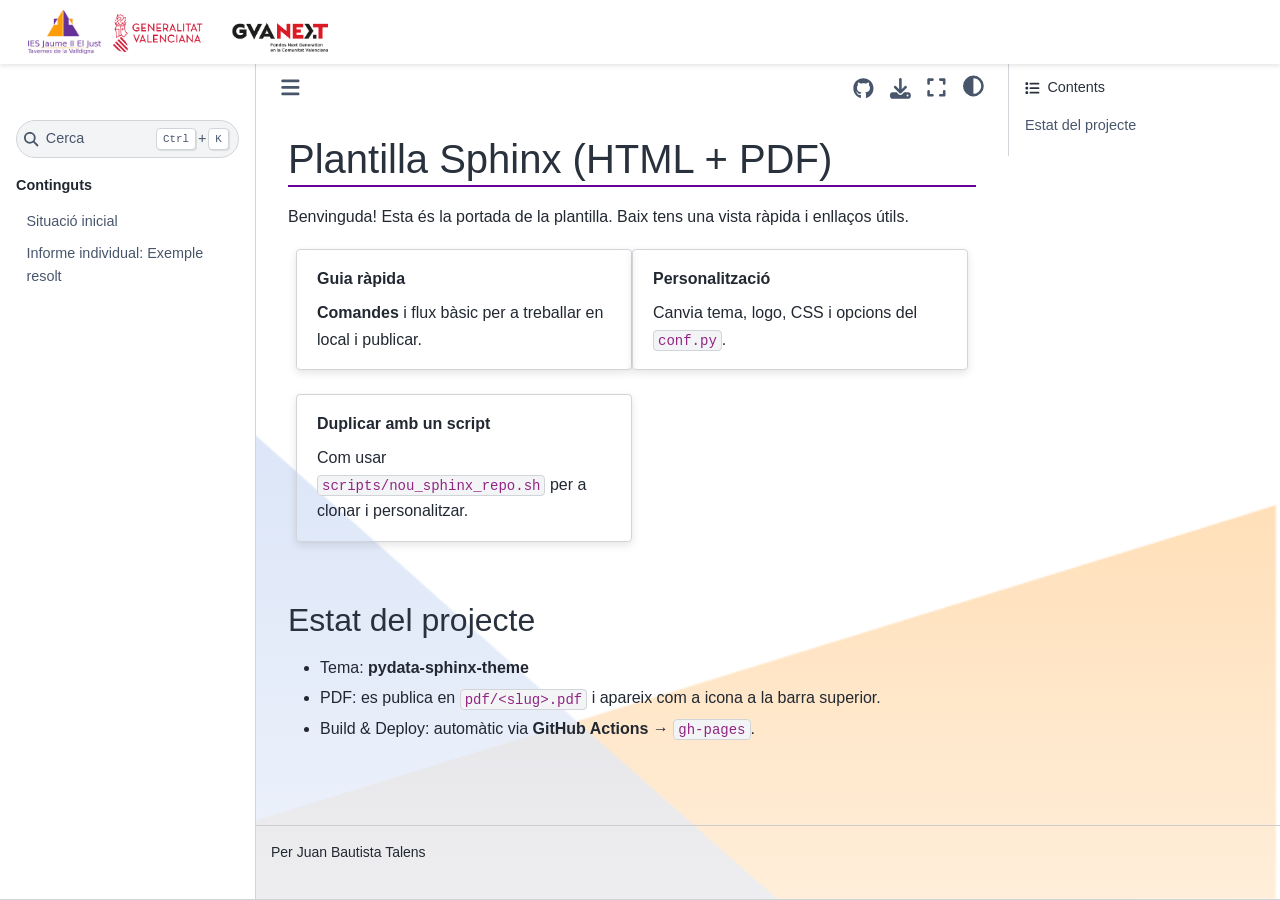
==== commit 5e5bff46: "deploy: 92643d3f0ab567b25445ef7c740f8bf1f50421fa" ====
--- a/_index.html
+++ b/_index.html
@@ -41,7 +41,7 @@
 <link rel="preload" as="script" href="_static/scripts/pydata-sphinx-theme.js?digest=dfe6caa3a7d634c4db9b" />
   <script src="_static/vendor/fontawesome/6.5.2/js/all.min.js?digest=dfe6caa3a7d634c4db9b"></script>
 
-    <script src="_static/documentation_options.js?v=b75b09d5"></script>
+    <script src="_static/documentation_options.js?v=f6d0a247"></script>
     <script src="_static/doctools.js?v=9bcbadda"></script>
     <script src="_static/sphinx_highlight.js?v=dc90522c"></script>
     <script src="_static/clipboard.min.js?v=a7894cd8"></script>
@@ -50,6 +50,7 @@
     <script src="_static/translations.js?v=5e30842e"></script>
     <script src="_static/design-tabs.js?v=f930bc37"></script>
     <script>DOCUMENTATION_OPTIONS.pagename = '_index';</script>
+    <link rel="canonical" href="https://juatafe.github.io/2nDAM-SGE/_index.html" />
     <link rel="icon" href="_static/logo50.ico"/>
     <link rel="index" title="Índex" href="genindex.html" />
     <link rel="search" title="Cerca" href="search.html" />
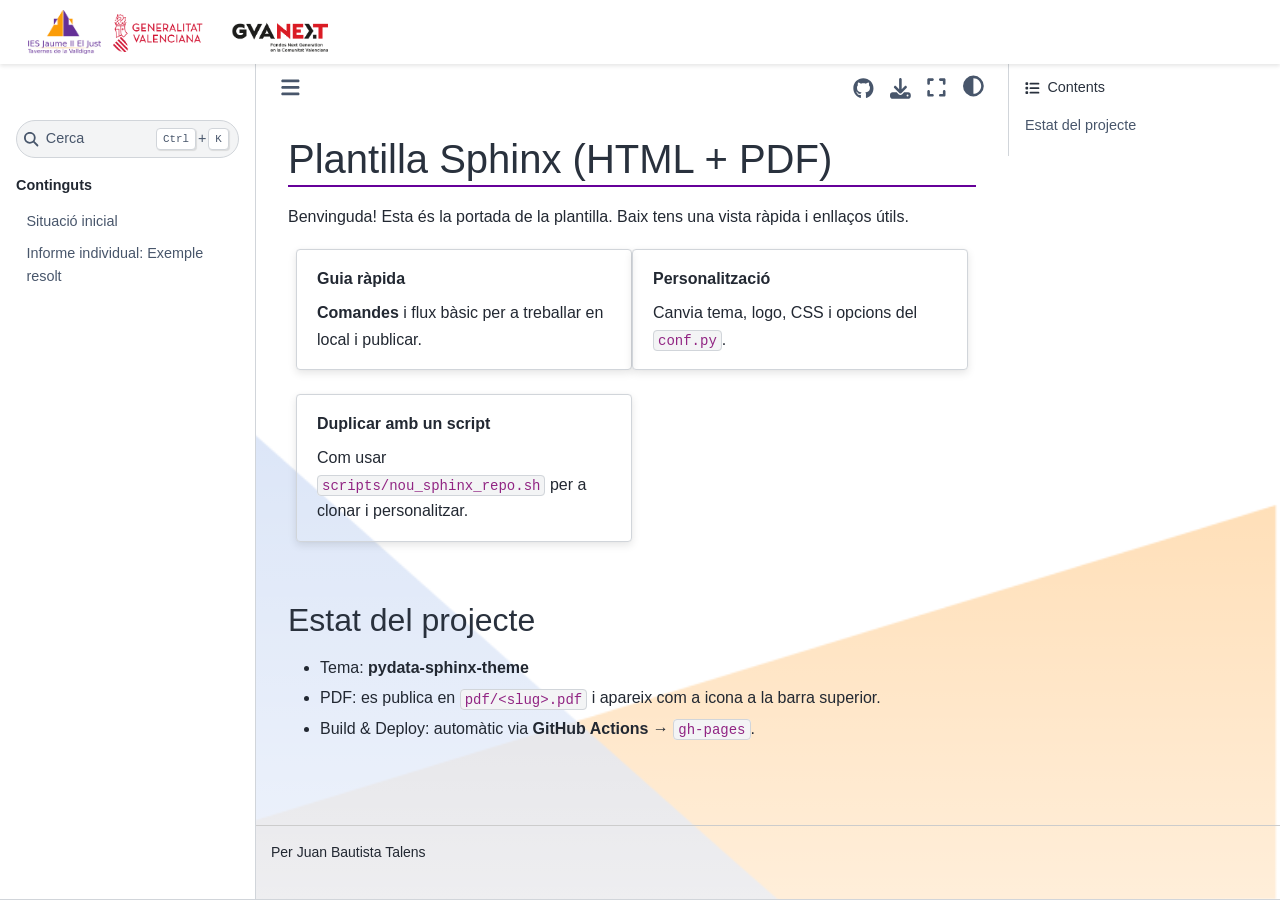
==== commit 14d0c3d4: "deploy: ecb10620cdf6c5c0314c5f5216f4f7057aab31ee" ====
--- a/_index.html
+++ b/_index.html
@@ -50,6 +50,7 @@
     <script src="_static/translations.js?v=5e30842e"></script>
     <script src="_static/design-tabs.js?v=f930bc37"></script>
     <script>DOCUMENTATION_OPTIONS.pagename = '_index';</script>
+    <script src="_static/release_control.js?v=ff73a77a"></script>
     <link rel="canonical" href="https://juatafe.github.io/2nDAM-SGE/_index.html" />
     <link rel="icon" href="_static/logo50.ico"/>
     <link rel="index" title="Índex" href="genindex.html" />
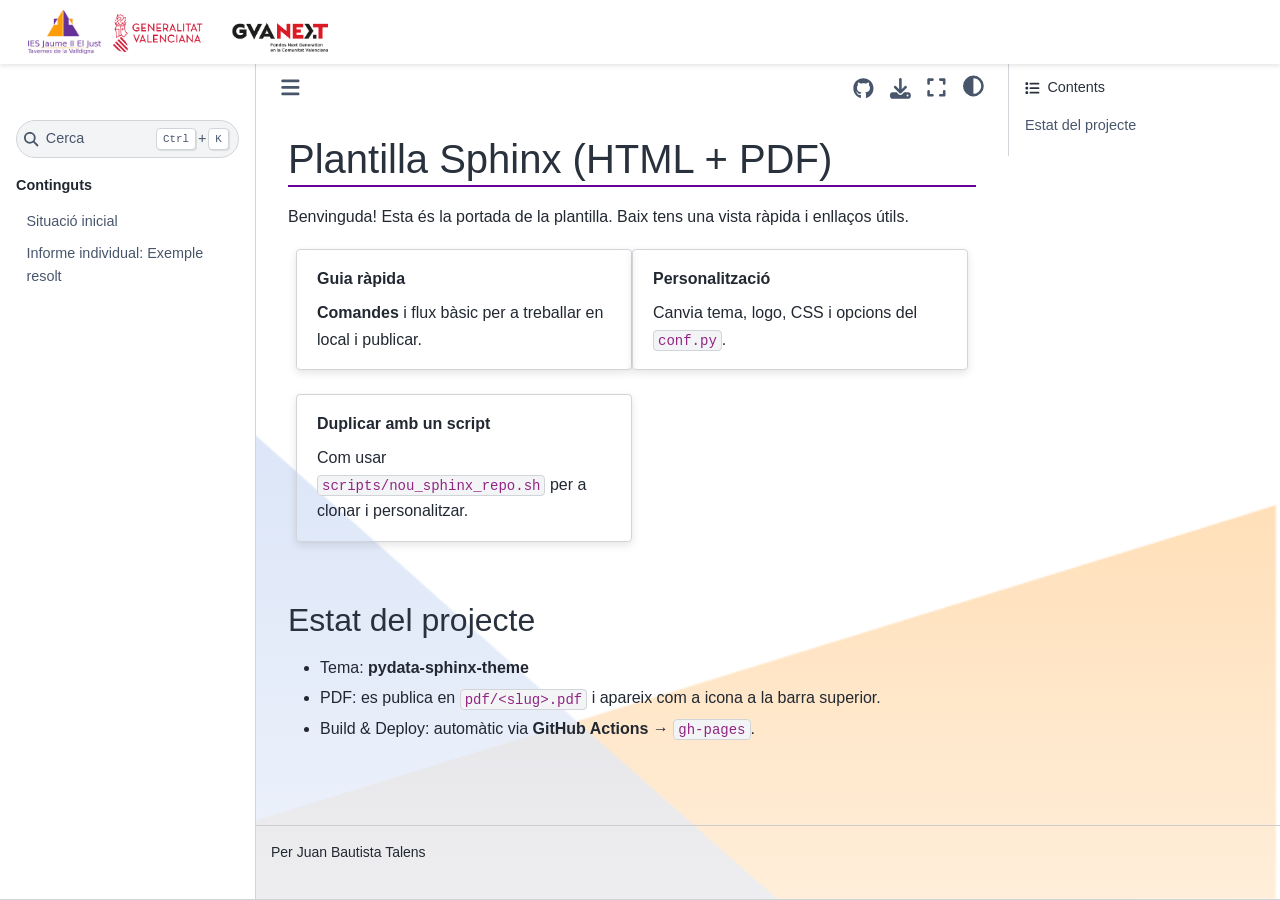
==== commit 14e3cf0e: "deploy: 26462f7fba4cd686d0e84405c45de0d3861f4bf2" ====
--- a/_index.html
+++ b/_index.html
@@ -50,7 +50,7 @@
     <script src="_static/translations.js?v=5e30842e"></script>
     <script src="_static/design-tabs.js?v=f930bc37"></script>
     <script>DOCUMENTATION_OPTIONS.pagename = '_index';</script>
-    <script src="_static/release_control.js?v=ff73a77a"></script>
+    <script src="_static/release_control.js?v=cfa7eed6"></script>
     <link rel="canonical" href="https://juatafe.github.io/2nDAM-SGE/_index.html" />
     <link rel="icon" href="_static/logo50.ico"/>
     <link rel="index" title="Índex" href="genindex.html" />
